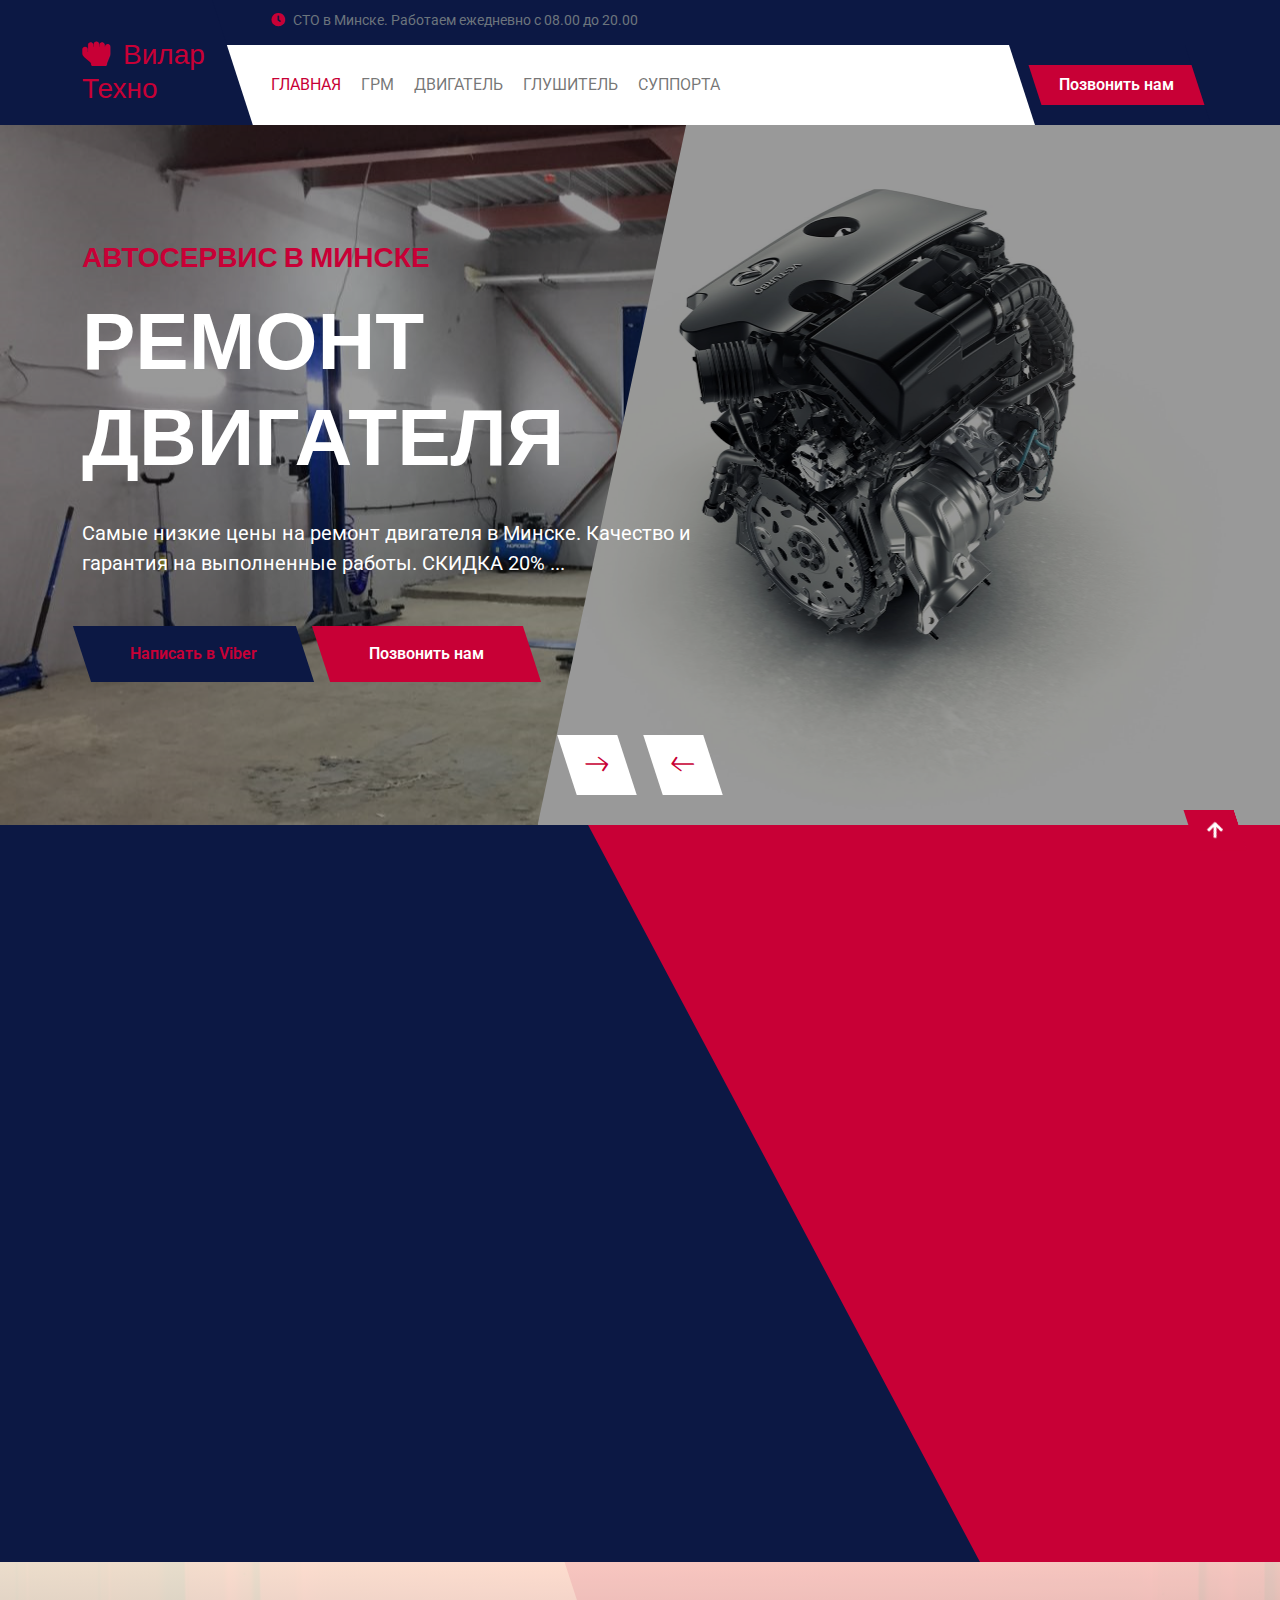
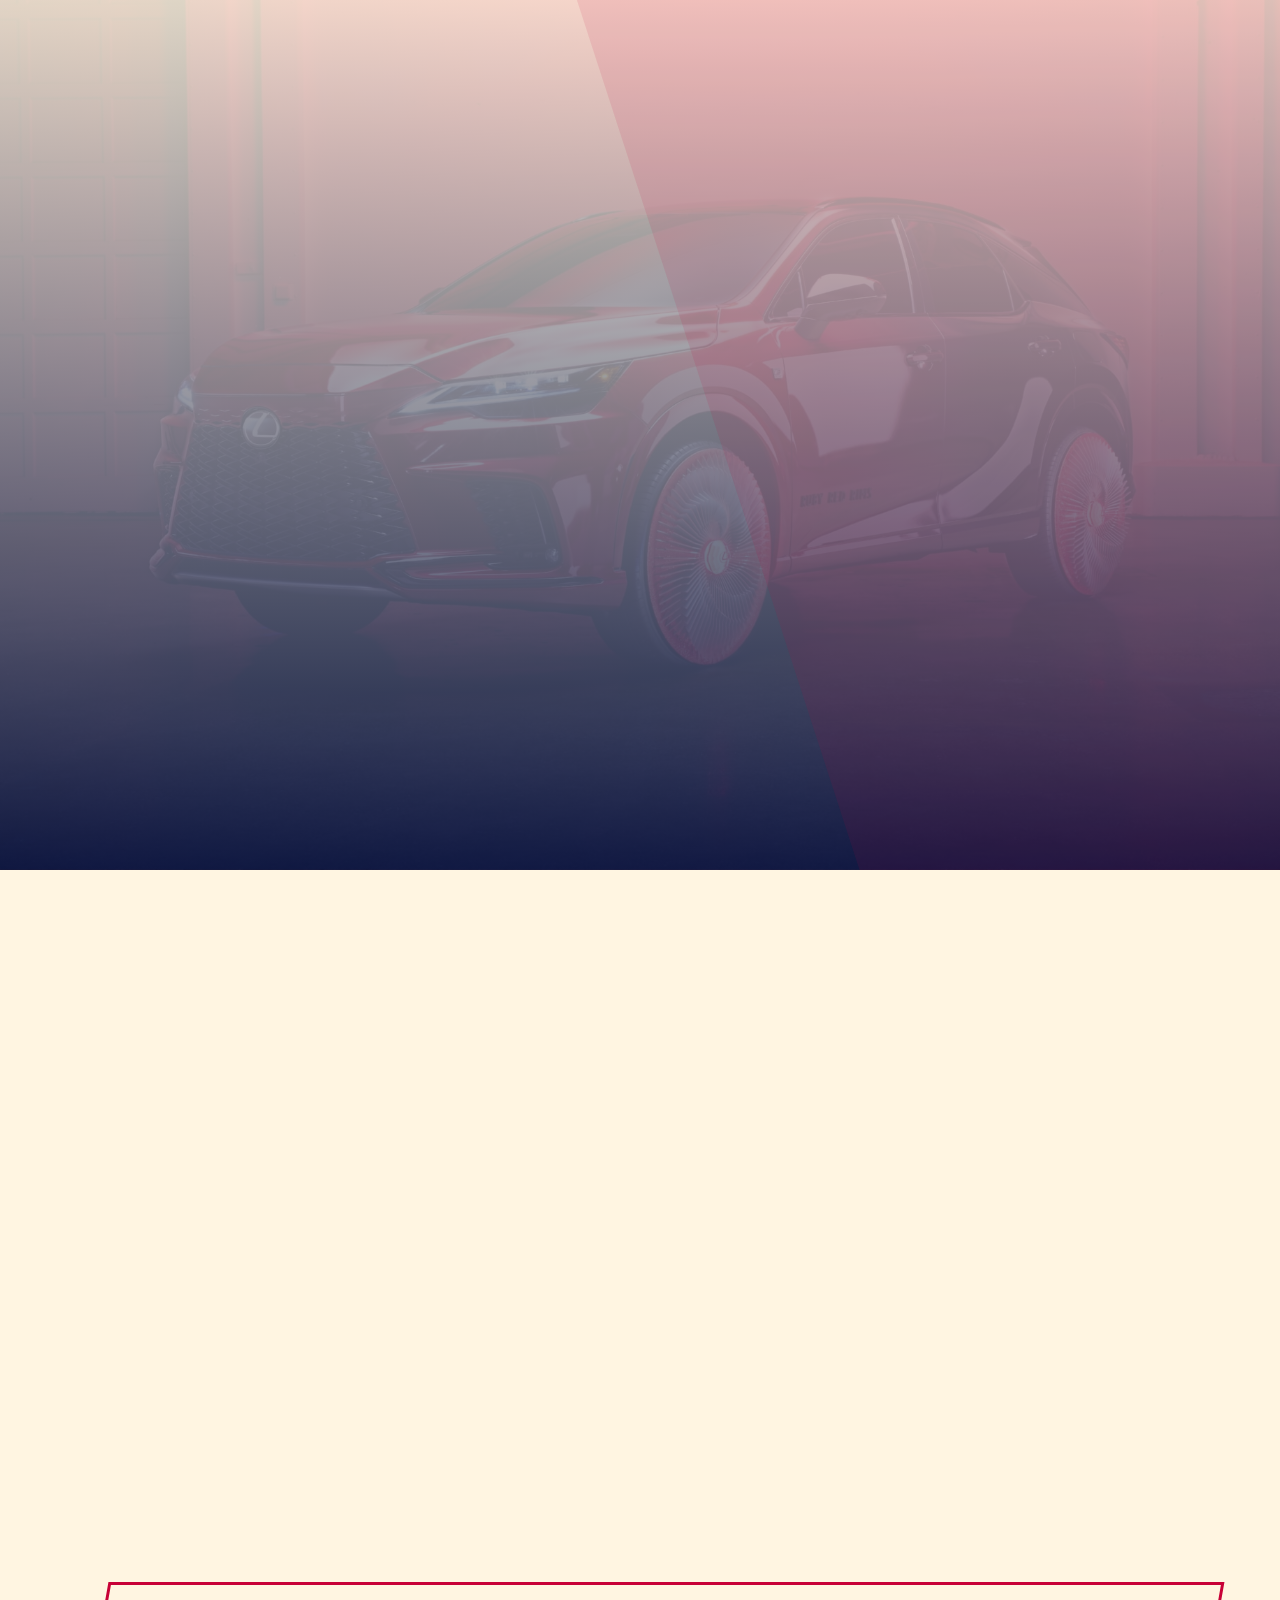
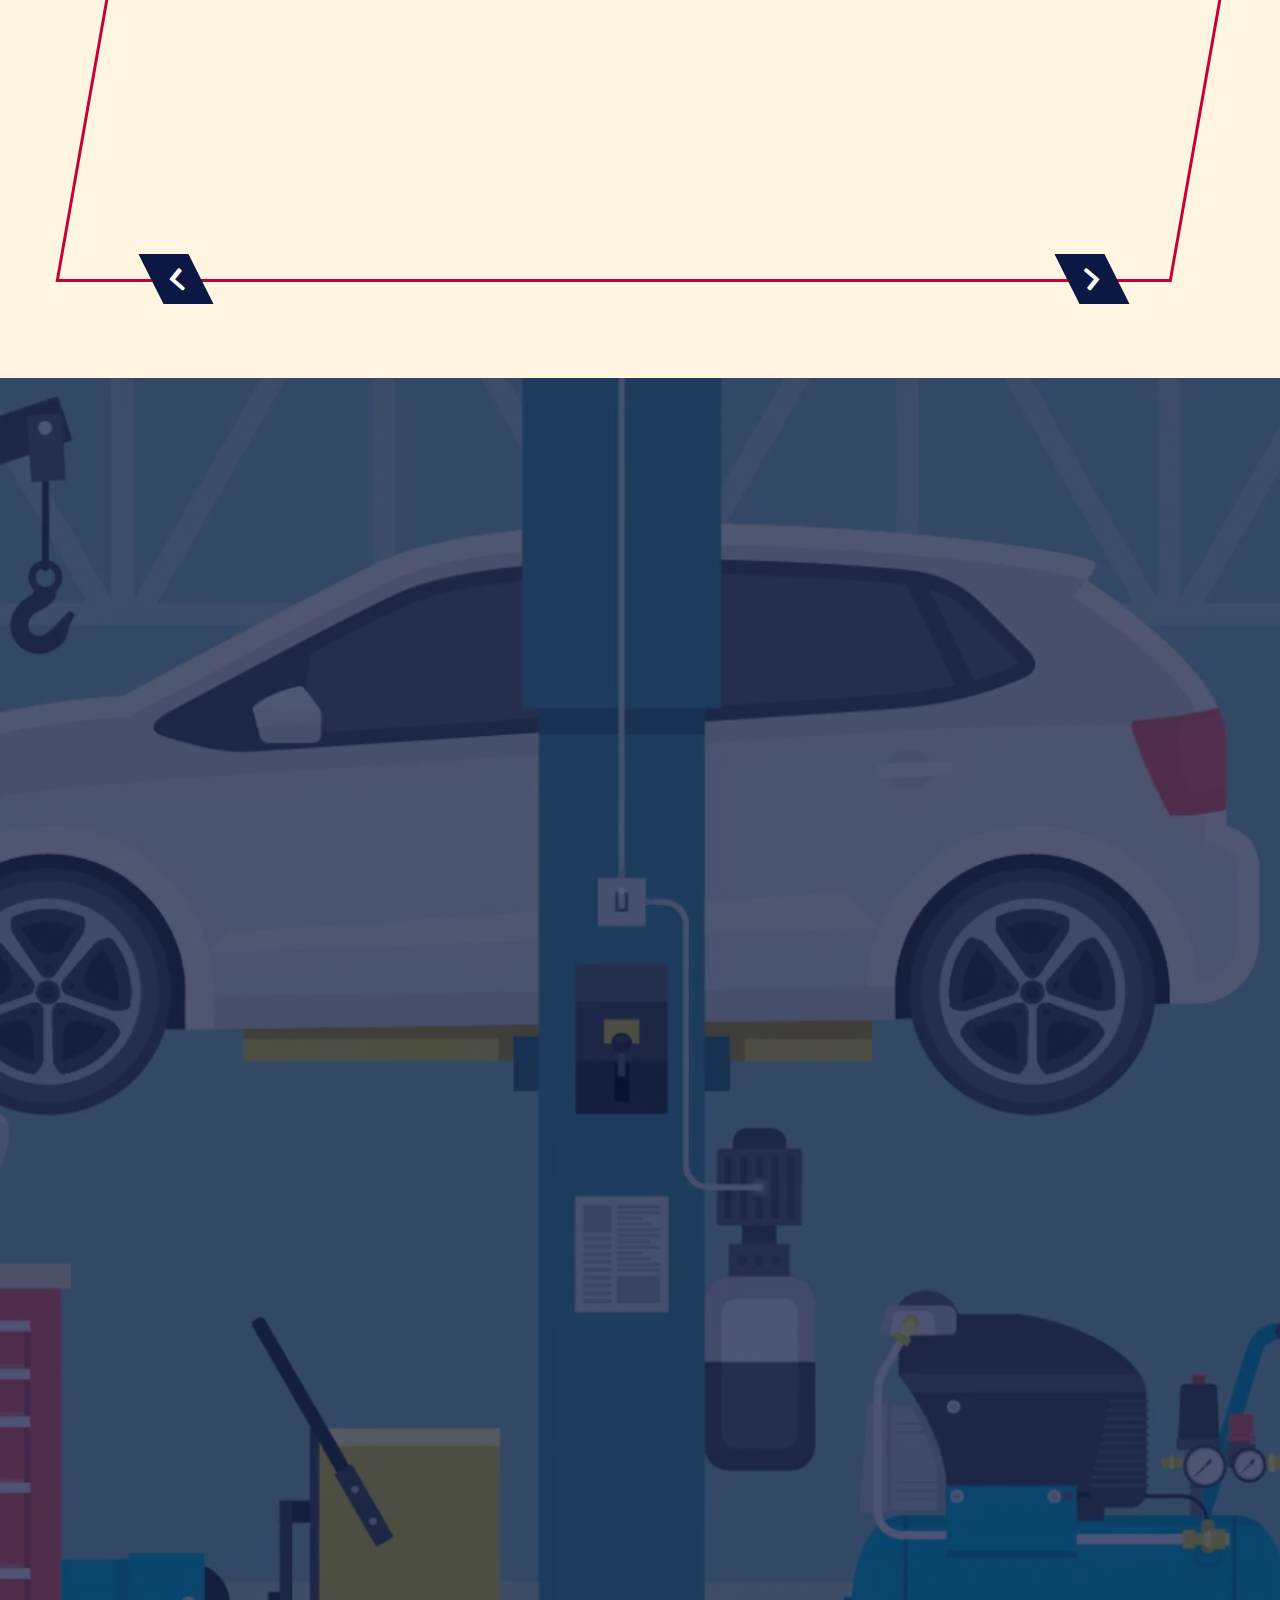
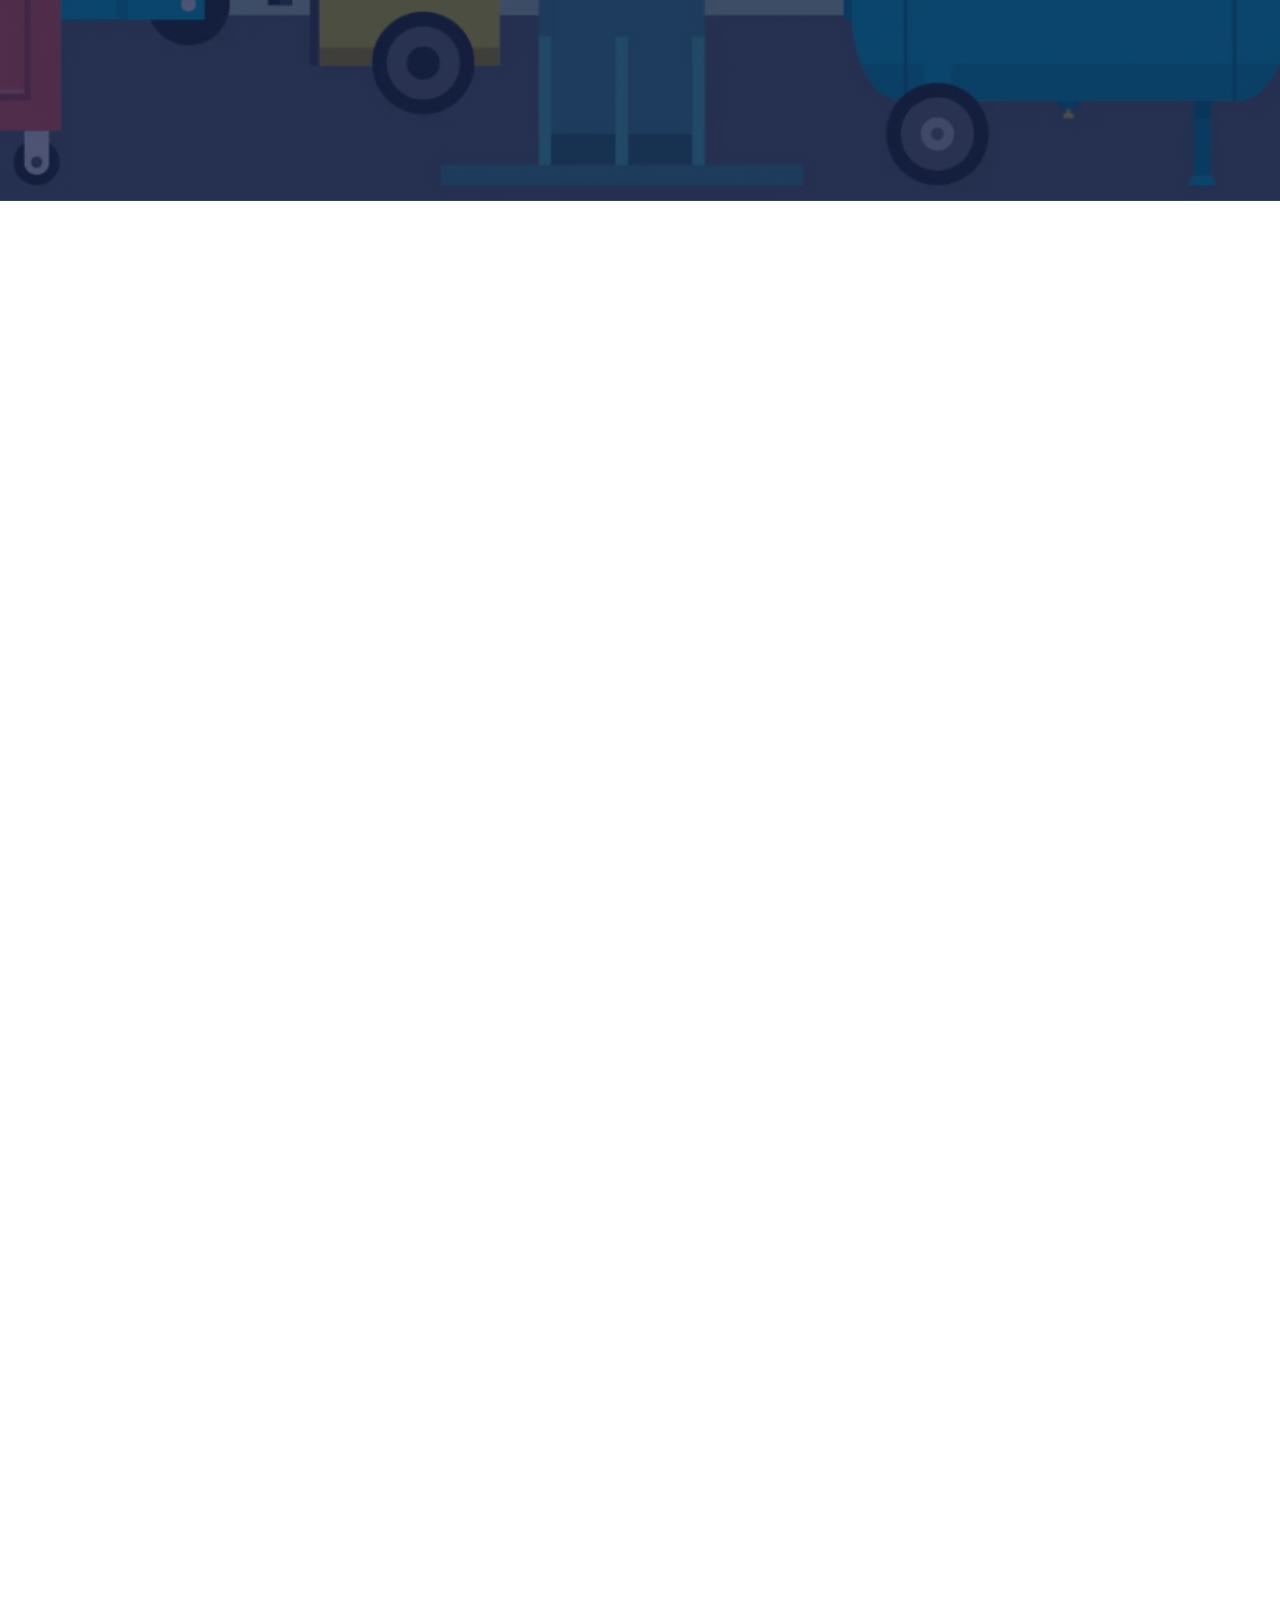
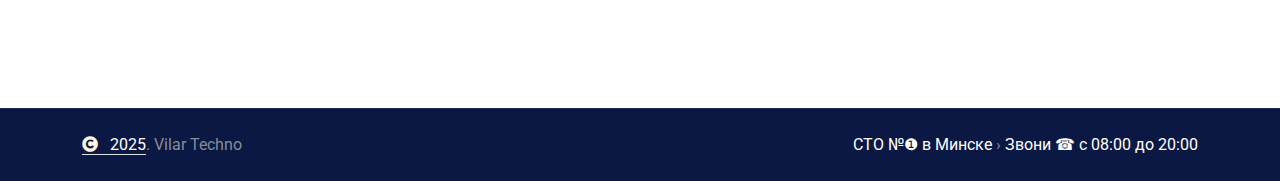
==== dvigatel.html @ bd1644f9 "Update dvigatel.html" ====
<!DOCTYPE html>
<html itemscope itemtype="https://schema.org/WebPage" xmlns="http://www.w3.org/1999/xhtml" xml:lang="ru" lang="ru">
<head>
        <meta charset="utf-8">
        <meta content="width=device-width, initial-scale=1.0" name="viewport">

        <title>РЕМОНТ ДВИГАТЕЛЯ 🔴 МИНСК 🔴 ЦЕНЫ НА ЗАМЕНУ ДИЗЕЛЬНЫХ И БЕНЗИНОВЫХ ДВИГАТЕЛЕЙ ОПЕЛЬ, ФОРД, РЕНО, ПЕЖО, СИТРОЕН, ФОЛЬКСВАГЕН, АУДИ, ТОЙОТА</title>

        <meta name="description" content="Капитальный ремонт двигателя в Минске 🔴 Цены на ремонт и замену дизельных и бензиновых двигателей 🔴 Звоните: +375 29 616-50-46. Гарантия. Марки авто: опель, форд, рено, пежо, ситроен, фольксваген, ауди, тойота, лада и другие." />
        <meta name="keywords" content="" />

         <link rel="canonical" href="https://vilarby.github.io/dvigatel.html" />
         <link rel="shortcut icon" href="/favicon.ico">
         <link rel="alternate" href="https://vilarby.github.io/dvigatel.html" hreflang="ru-by" />

        <!-- Google Web Fonts -->
        <link rel="preconnect" href="https://fonts.googleapis.com">
        <link rel="preconnect" href="https://fonts.gstatic.com" crossorigin="">
        <link href="https://fonts.googleapis.com/css2?family=Roboto:ital,wght@0,100;0,300;0,400;0,500;0,700;0,900;1,100;1,300;1,400;1,500;1,700;1,900&family=Teko:wght@300..700&display=swap" rel="stylesheet">

        <!-- Icon Font Stylesheet -->
        <link rel="stylesheet" href="css/45jo6dsBRBPU.css">
        <link href="css/rryzBgYyMhOM.css" rel="stylesheet">

        <!-- Libraries Stylesheet -->
        <link rel="stylesheet" href="css/6eoPZP9bNigS.css">
        <link href="css/NEYInuH8eap2.css" rel="stylesheet">


        <!-- Customized Bootstrap Stylesheet -->
        <link href="css/S4uwoy4mAhWU.css" rel="stylesheet">

        <!-- Template Stylesheet -->
        <link href="css/v2OoKoQlkrhb.css" rel="stylesheet">

<!-- Yandex.Metrika counter -->
<script type="text/javascript" >
   (function(m,e,t,r,i,k,a){m[i]=m[i]||function(){(m[i].a=m[i].a||[]).push(arguments)};
   m[i].l=1*new Date();
   for (var j = 0; j < document.scripts.length; j++) {if (document.scripts[j].src === r) { return; }}
   k=e.createElement(t),a=e.getElementsByTagName(t)[0],k.async=1,k.src=r,a.parentNode.insertBefore(k,a)})
   (window, document, "script", "https://mc.yandex.ru/metrika/tag.js", "ym");

   ym(101005890, "init", {
        clickmap:true,
        trackLinks:true,
        accurateTrackBounce:true,
        webvisor:true
   });
</script>
<noscript><div><img src="https://mc.yandex.ru/watch/101005890" style="position:absolute; left:-9999px;" alt="" /></div></noscript>
<!-- /Yandex.Metrika counter -->
    </head>

    <body>

        <!-- Spinner Start 
        <div id="spinner" class="show bg-white position-fixed translate-middle w-100 vh-100 top-50 start-50 d-flex align-items-center justify-content-center">
            <div class="spinner-border text-primary" style="width: 3rem; height: 3rem;" role="status">
                <span class="sr-only">Loading...</span>
            </div>
        </div>
         Spinner End -->

        <!-- Navbar & Hero Start -->
        <div class="container-fluid header-top">
            <div class="nav-shaps-2"></div>
            <div class="container d-flex align-items-center">
                <div class="d-flex align-items-center h-100">
                    <a class="navbar-brand" style="height: 125px;">
                        <h3 class="text-primary mb-0"><i class="fas fa-hand-rock me-2"></i> Вилар <br/> Техно</h3>
                        <!-- <img src="img/logo.png" alt="Logo"> -->
                    </a>
                </div>
                <div class="w-100 h-100">
                    <div class="topbar px-0 py-2 d-none d-lg-block" style="height: 45px;">
                        <div class="row gx-0 align-items-center">
                            <div class="col-lg-8 text-center text-lg-center mb-lg-0">
                                <div class="d-flex flex-wrap">

                                    <div class="pe-0">
                                        <a class="text-muted small"><i class="fa fa-clock text-primary me-2"></i>СТО  в Минске. Работаем ежедневно с 08.00 до 20.00</a>
                                    </div>
                                </div>
                            </div>
                            <div class="col-lg-4 text-center text-lg-end">
                                <div class="d-flex justify-content-end">
                                    <!-- <div class="d-flex align-items-center small">
                                        <a href="#" class="login-btn text-body me-3 pe-3"> <span>Viber</span></a>
                                        <a href="#" class="text-body me-3"> </a>
                                    </div>
                                    <div class="d-flex pe-3">
                                        <a class="btn p-0 text-primary me-3" href="#"><i class="fab fa-facebook-f"></i></a>
                                        <a class="btn p-0 text-primary me-3" href="#"><i class="fab fa-twitter"></i></a>
                                        <a class="btn p-0 text-primary me-3" href="#"><i class="fab fa-instagram"></i></a>
                                        <a class="btn p-0 text-primary me-0" href="#"><i class="fab fa-linkedin-in"></i></a>
                                    </div>-->
                                </div>
                            </div>
                        </div>
                    </div>
                    <div class="nav-bar px-0 py-lg-0" style="height: 80px;">
                        <nav class="navbar navbar-expand-lg navbar-light d-flex justify-content-lg-end">
                            <a class="navbar-brand-2">
                        <h3 class="text-primary mb-0"><i class="fas fa-hand-rock me-2"></i> Вилар <br/> Техно</h3>
                                <!-- <img src="img/logo.png" alt="Logo"> -->
                            </a> 
                            <button class="navbar-toggler" type="button" data-bs-toggle="collapse" data-bs-target="#navbarCollapse">
                                <span class="fa fa-bars"></span>
                            </button>
                            <div class="collapse navbar-collapse" id="navbarCollapse">
                                <div class="navbar-nav mx-0 mx-lg-auto">
                                    <a href="/" class="nav-item nav-link active">ГЛАВНАЯ</a>
                                    <a href="/grm.html" class="nav-item nav-link">ГРМ</a>
                                    <a href="/dvigatel.html" class="nav-item nav-link">ДВИГАТЕЛЬ</a>
                                    <a href="/glushitel.html" class="nav-item nav-link">ГЛУШИТЕЛЬ</a>
                                    <a href="/supporta.html" class="nav-item nav-link">СУППОРТА</a>

                                    <div class="nav-btn ps-3">
                                        <a href="tel:+375296165046" class="btn btn-primary py-2 px-4 ms-0 ms-lg-3"> <span>Позвонить нам</span></a>
                                    </div>
                                    <div class="nav-shaps-1"></div>
                                </div>
                            </div>
                        </nav>
                    </div>
                </div>
            </div>
        </div>
        <!-- Navbar & Hero End -->


        <!-- Carousel Start -->
        <div class="header-carousel owl-carousel overflow-hidden bg-dark">
            <div class="header-carousel-item hero-section">
                <div class="hero-bg-half-1"></div>
                <div class="carousel-caption">
                    <div class="container">
                        <div class="row g-4 align-items-center">
                            <div class="col-lg-7 animated fadeInLeft">
                                <div class="text-sm-center text-md-start">
                                    <h3 class="text-primary text-uppercase fw-bold mb-4">Автосервис в Минске</h3>
                                    <h1 class="display-1 text-white mb-4">РЕМОНТ ДВИГАТЕЛЯ</h1>
                                    <p class="mb-5 fs-5">Самые низкие цены на ремонт двигателя в Минске. Качество и гарантия на выполненные работы. СКИДКА 20% ... 
                                    </p>
                                    <div class="d-flex justify-content-center justify-content-md-start flex-shrink-0 mb-4">
                                        <a class="btn btn-dark py-3 px-4 px-md-5 me-2" href="viber://chat?number=+375296165046"> <span>Написать в Viber</span></a>
                                        <a class="btn btn-primary py-3 px-4 px-md-5 ms-2" href="tel:+375296165046"><span>Позвонить нам</span></a>
                                    </div>
                                </div>
                            </div>
                        </div>
                    </div>
                </div>
            </div>
            <div class="header-carousel-item hero-section">
                <div class="hero-bg-half-2"></div>
                <div class="carousel-caption">
                    <div class="container">
                        <div class="row g-4 align-items-center">
                            <div class="col-lg-7 animated fadeInLeft">
                                <div class="text-sm-center text-md-start">
                                    <h3 class="text-primary text-uppercase fw-bold mb-4">Автосервис в Минске</h3>
                                    <h1 class="display-2 text-white mb-4">РЕМОНТ ДИЗЕЛЬНЫХ И БЕНЗИНОВЫХ</h1>
                                    <p class="mb-5 fs-5">Обслуживаем марки автомобилей: опель, форд, рено, пежо, ситроен, фольксваген, ауди, тойота, лада и другие ... 
                                    </p>
                                    <div class="d-flex justify-content-center justify-content-md-start flex-shrink-0 mb-4">
                                        <a class="btn btn-dark py-3 px-4 px-md-5 me-2" href="viber://chat?number=+375296165046"> <span>Написать в Viber</span></a>
                                        <a class="btn btn-primary py-3 px-4 px-md-5 ms-2" href="tel:+375296165046"><span>Позвонить нам</span></a>
                                    </div>
                                </div>
                            </div>
                        </div>
                    </div>
                </div>
            </div>
        </div>
        <!-- Carousel End -->

        <!-- About Start -->
        <div class="container-fluid about pt-5">
            <div class="container pt-5">
                <div class="row g-5">
                    <div class="col-xl-6 wow fadeInLeft" data-wow-delay="0.2s">
                        <div class="about-content h-100">
                            <h3 class="text-primary">СТО в Минске</h3>
                            <h2 class="display-4 text-white mb-4">Ремонт и замена двигателя.</h2>
                            <p class="mb-4">Низкие цены на ремонт или замену дизельных и бензиновых двигателей. Качественно произведём работы в сжатые сроки.</p>
                            <div class="tab-class pb-4">
                                <ul class="nav d-flex mb-2">
                                    <li class="nav-item mb-3">
                                        <a class="d-flex py-2 active" data-bs-toggle="pill" href="#tab-1">
                                            <span style="width: 150px;">Бензиновые</span>
                                        </a>
                                    </li>
                                    <li class="nav-item mb-3">
                                        <a class="d-flex py-2 mx-3" data-bs-toggle="pill" href="#tab-2">
                                            <span style="width: 150px;">Дизельные</span>
                                        </a>
                                    </li>
                                    <li class="nav-item mb-3">
                                        <a class="d-flex py-2" data-bs-toggle="pill" href="#tab-3">
                                            <span style="width: 150px;">Марки авто</span>
                                        </a>
                                    </li>
                                </ul>
                                <div class="tab-content">
                                    <div id="tab-1" class="tab-pane fade show p-0 active">
                                        <div class="row">
                                            <div class="col-12">
                                                <div class="d-flex align-items-center border-top border-bottom py-4">
                                                    <p class="mb-0">Качественный ремонт / замена бензиновых двигателей. Гарантия. Клиентам даём персональные скидки.
                                                    </p>
                                                </div>
                                            </div>
                                        </div>
                                    </div>
                                    <div id="tab-2" class="tab-pane fade show p-0">
                                        <div class="row">
                                            <div class="col-12">
                                                <div class="d-flex align-items-center border-top border-bottom py-4">
                                                    <p class="mb-0">Качественный ремонт / замена дизельных двигателей. Гарантия. Клиентам даём персональные скидки.
                                                    </p>
                                                </div>
                                            </div>
                                        </div>
                                    </div>
                                    <div id="tab-3" class="tab-pane fade show p-0">
                                        <div class="row">
                                            <div class="col-12">
                                                <div class="d-flex align-items-center border-top border-bottom py-4">
                                                    <p class="mb-0">Марки авто, в которых производим замену: опель, форд, рено, пежо, ситроен, фольксваген, ауди, тойота, лада и другие.
                                                    </p>
                                                </div>
                                            </div>
                                        </div>
                                    </div>
                                </div>
                            </div>
                            <div class="row g-4 align-items-center">
                                <div class="col-sm-6">
                                    <a href="viber://chat?number=+375296165046" class="btn btn-primary py-3 px-5"> <span>Написать в Viber</span></a>
                                </div>
                                <div class="col-sm-6">
                                    <div class="d-flex flex-shrink-0 ps-4">
                                        <a href="#" class="btn btn-light btn-lg-square position-relative wow tada" data-wow-delay=".9s">
                                            <i class="fa fa-phone-alt fa-2x"></i>
                                            <div class="position-absolute" style="top: 5px; right: 5px;">
                                                <span><i class="fa fa-comment-dots text-dark"></i></span>
                                            </div>
                                        </a>
                                        <div class="d-flex flex-column ms-3">
                                            <span>Контактный телефон</span>
                                            <a href="tel:+375296165046"><span class="text-white">+375 29 616-50-46</span></a>
                                        </div>
                                    </div>
                                </div>
                            </div>
                        </div>
                    </div>
                    <div class="col-xl-6 wow fadeInUp" data-wow-delay="0.2s">
                        <div class="about-img h-100">
                            <div class="about-img-inner d-flex h-100">
                                <img src="images/Uo0MBPfukdzV.png" class="img-fluid w-100" style="object-fit: cover;" alt="">
                            </div>
                        </div>
                    </div>
                </div>
            </div>
        </div>
        <!-- About End -->

        <!-- Fitness Goal start -->
        <div class="container-fluid goal pt-5">
            <div class="container pt-5">
                <div class="row g-5">
                    <div class="col-lg-6 wow fadeInLeft" data-wow-delay="0.2s">
                        <div class="goal-content">
                            <h3 class="text-primary">СТО в Минске</h3>
                            <h2 class="display-4 mb-4">Наш автосервис</h2>
                            <div class="goal-item d-flex p-4">
                                <div class="d-flex me-4">
                                    <div class="bg-primary d-inline p-3" style="width: 80px; height: 80px;">
                                        <img src="images/N6tOGApb3bsw.png" class="img-fluid" alt="">
                                    </div>
                                </div>
                                <div>
                                    <h2>Только опытные мастера</h2>
                                    <p class="text-white mb-0">Опыт наших автомастеров - более 15 лет</p>
                                </div>
                            </div>

                            <div class="goal-item d-flex p-4 mb-4">
                                <div class="d-flex me-4">
                                    <div class="bg-primary d-inline p-3" style="width: 80px; height: 80px;">
                                        <img src="images/N6tOGApb3bsw.png" class="img-fluid" alt="">
                                    </div>
                                </div>
                                <div>
                                    <h2>Честная гарантия на работу</h2>
                                    <p class="text-white mb-0">В отличие от других автосервисов, мы даём гарантию на ремонт двигателя</p>
                                </div>
                            </div>

                            <div class="goal-item d-flex p-4 mb-4">
                                <div class="d-flex me-4">
                                    <div class="bg-primary d-inline p-3" style="width: 80px; height: 80px;">
                                        <img src="images/N6tOGApb3bsw.png" class="img-fluid" alt="">
                                    </div>
                                </div>
                                <div>
                                    <h2>Обслуживаем все авто</h2>
                                    <p class="text-white mb-0">Занимаемся обслуживанием всех марок автомобилей</p>
                                </div>
                            </div>

                            <div class="ms-1">
                                <a href="tel:+375296165046" class="btn btn-primary py-3 px-5 ms-2"> <span>Позвонить нам</span></a>
                            </div>
                        </div>
                    </div>
                    <div class="col-lg-6 wow fadeInRight" data-wow-delay="0.2s">
                        <div class="h-100">
                            <img src="images/QKlivVoUUSIt.jpg" class="img-fluid h-100" style="object-fit: cover;" alt="">
                        </div>
                    </div>
                </div>
            </div>
        </div>
        <!-- Fitness Goal End -->

        <!-- Features Start -->
        <div class="container-fluid feature bg-light py-5">
            <div class="container py-5">
                <div class="text-center mx-auto pb-5 wow fadeInUp" data-wow-delay="0.2s" style="max-width: 800px;">
                    <h3 class="text-primary"> Почему мы?</h3>
                    <h2 class="display-4 mb-4">Ремонт двигателя</h2>
                    <p class="mb-0">Если двигатель работает неэффективно, это может привести к увеличенному расходу топлива. Ремонт может помочь снизить этот расход.
                    </p>
                </div>
                <div class="feature-carousel owl-carousel">
                    <div class="feature-item wow fadeInUp" data-wow-delay="0.2s">
                        <div class="feature-img">
                            <img src="images/wwfhQTjRDGl3.jpg" class="img-fluid w-100" alt="">
                        </div>
                        <div class="feature-content p-4">
                            <h4 class="mb-3">Устранение неисправностей</h4>
                            <p class="mb-4">Со временем двигатель может начать работать некорректно из-за износа деталей, недостатка масла, перегрева или других факторов. Ремонт позволяет устранить эти неисправности и восстановить нормальную работу двигателя.
                            </p>
                            <a href="tel:+375296165046" class="btn btn-primary py-2 px-4"> <span>Позвонить нам</span></a>
                        </div>
                    </div>
                    <div class="feature-item wow fadeInUp" data-wow-delay="0.4s">
                        <div class="feature-img">
                            <img src="images/iG0pESSACGR5.jpg" class="img-fluid w-100" alt="">
                        </div>
                        <div class="feature-content p-4">
                            <h4 class="mb-3">Увеличение срока службы</h4>
                            <p class="mb-4">Регулярный ремонт и обслуживание помогают продлить срок службы двигателя, что в свою очередь увеличивает срок службы всего автомобиля.
                            </p>
                            <a href="tel:+375296165046" class="btn btn-primary py-2 px-4"> <span>Позвонить нам</span></a>
                        </div>
                    </div>
                    <div class="feature-item wow fadeInUp" data-wow-delay="0.6s">
                        <div class="feature-img">
                            <img src="images/wt22nv8XaNcI.jpg" class="img-fluid w-100" alt="">
                        </div>
                        <div class="feature-content p-4">
                            <h4 class="mb-3">Повышение производительности</h4>
                            <p class="mb-4">После ремонта двигатель может работать более эффективно, что может привести к повышению мощности и экономии топлива.
                            </p>
                            <a href="tel:+375296165046" class="btn btn-primary py-2 px-4"> <span>Позвонить нам</span></a>
                        </div>
                    </div>
                    <div class="feature-item">
                        <div class="feature-img">
                            <img src="images/5Ew6t2b90ILP.jpg" class="img-fluid w-100" alt="">
                        </div>
                        <div class="feature-content p-4">
                            <h4 class="mb-3">Снижение выбросов</h4>
                            <p class="mb-4">Неисправный двигатель может выделять больше вредных веществ. Ремонт может помочь снизить уровень выбросов и сделать автомобиль более экологичным.
                            </p>
                            <a href="tel:+375296165046" class="btn btn-primary py-2 px-4"> <span>Позвонить нам</span></a>
                        </div>
                    </div>
                </div>
                <div class="feature-shaps"></div>
            </div>
        </div>
        <!-- Features End -->


        <!-- Courses Start -->
        <div class="container-fluid courses overflow-hidden py-5">
            <div class="container py-5">
                <div class="text-center mx-auto pb-5 wow fadeInUp" data-wow-delay="0.2s" style="max-width: 800px;">
                    <h4 class="text-primary"> СТО в Минске</h4>
                    <h2 class="display-4 text-white mb-4">Услуги нашего СТО</h2>
                </div>
                <div class="row gy-4 gx-0 justify-content-center">
                    <div class="col-md-6 col-lg-4 wow fadeInUp" data-wow-delay="0.2s">
                        <div class="courses-item">
                            <div class="courses-item-inner p-4">
                                <div class="d-flex justify-content-between mb-4">
                                    <div class="courses-icon-img p-3">
                                        <img src="images/N6tOGApb3bsw.png" class="img-fluid" alt="">
                                    </div>
                                    <div class="data-info d-flex flex-column">
                                        <div class="courses-trainer d-flex align-items-center mb-1">
                                            <div class="me-2" style="width: 25px; height: 25px;">
                                                <img src="img/testimonial-3.jpg" class="img-fluid" alt="">
                                            </div>
                                            <p class="mb-0">Двигатель</p>
                                        </div>
                                        <div class="courses-date">
                                            <p class="mb-1"></p>
                                            <p class="mb-0"></p>
                                        </div>
                                    </div>
                                </div>
                                <a class="d-inline-block h4 mb-3"> Ремонт двигателя</a>
                                <p class="mb-4">Ремонт, замена, диагностика двигателя.
                                </p>
                                <a href="tel:+375296165046" class="btn btn-primary py-2 px-4"> <span>Узнать цену</span></a>
                            </div>
                        </div>
                    </div>
                    <div class="col-md-6 col-lg-4 wow fadeInUp" data-wow-delay="0.4s">
                        <div class="courses-item">
                            <div class="courses-item-inner p-4">
                                <div class="d-flex justify-content-between mb-4">
                                    <div class="courses-icon-img p-3">
                                        <img src="images/N6tOGApb3bsw.png" class="img-fluid" alt="">
                                    </div>
                                    <div class="data-info d-flex flex-column">
                                        <div class="courses-trainer d-flex align-items-center mb-1">
                                            <div class="me-2" style="width: 25px; height: 25px;">
                                                <img src="img/testimonial-3.jpg" class="img-fluid" alt="">
                                            </div>
                                            <p class="mb-0">Подвеска</p>
                                        </div>
                                        <div class="courses-date">
                                            <p class="mb-1"></p>
                                            <p class="mb-0"></p>
                                        </div>
                                    </div>
                                </div>
                                <a class="d-inline-block h4 mb-3"> Ремонт подвески</a>
                                <p class="mb-4">Ремонт, замена, диагностика подвески.
                                </p>
                                <a href="tel:+375296165046" class="btn btn-primary py-2 px-4"> <span>Узнать цену</span></a>
                            </div>
                        </div>
                    </div>
                    <div class="col-md-6 col-lg-4 wow fadeInUp" data-wow-delay="0.6s">
                        <div class="courses-item">
                            <div class="courses-item-inner p-4">
                                <div class="d-flex justify-content-between mb-4">
                                    <div class="courses-icon-img p-3">
                                        <img src="images/N6tOGApb3bsw.png" class="img-fluid" alt="">
                                    </div>
                                    <div class="data-info d-flex flex-column">
                                        <div class="courses-trainer d-flex align-items-center mb-1">
                                            <div class="me-2" style="width: 25px; height: 25px;">
                                                <img src="img/testimonial-3.jpg" class="img-fluid" alt="">
                                            </div>
                                            <p class="mb-0">Масло</p>
                                        </div>
                                        <div class="courses-date">
                                            <p class="mb-1"></p>
                                            <p class="mb-0"></p>
                                        </div>
                                    </div>
                                </div>
                                <a class="d-inline-block h4 mb-3"> Замена масла</a>
                                <p class="mb-4">Экспресс замена масла в Вашем автомобиле.
                                </p>
                                <a href="tel:+375296165046" class="btn btn-primary py-2 px-4"> <span>Узнать цену</span></a>
                            </div>
                        </div>
                    </div>
                    <div class="col-md-6 col-lg-4 wow fadeInUp" data-wow-delay="0.2s">
                        <div class="courses-item">
                            <div class="courses-item-inner p-4">
                                <div class="d-flex justify-content-between mb-4">
                                    <div class="courses-icon-img p-3">
                                        <img src="images/N6tOGApb3bsw.png" class="img-fluid" alt="">
                                    </div>
                                    <div class="data-info d-flex flex-column">
                                        <div class="courses-trainer d-flex align-items-center mb-1">
                                            <div class="me-2" style="width: 25px; height: 25px;">
                                                <img src="img/testimonial-3.jpg" class="img-fluid" alt="">
                                            </div>
                                            <p class="mb-0">Сцепление</p>
                                        </div>
                                        <div class="courses-date">
                                            <p class="mb-1"></p>
                                            <p class="mb-0"></p>
                                        </div>
                                    </div>
                                </div>
                                <a class="d-inline-block h4 mb-3"> Замена сцепления</a>
                                
                                <p class="mb-4">Качественная замена сцепления Вашего авто.
                                </p>
                                <a href="tel:+375296165046" class="btn btn-primary py-2 px-4"> <span>Узнать цену</span></a>
                            </div>
                        </div>
                    </div>
                    <div class="col-md-6 col-lg-4 wow fadeInUp" data-wow-delay="0.4s">
                        <div class="courses-item">
                            <div class="courses-item-inner p-4">
                                <div class="d-flex justify-content-between mb-4">
                                    <div class="courses-icon-img p-3">
                                        <img src="images/N6tOGApb3bsw.png" class="img-fluid" alt="">
                                    </div>
                                    <div class="data-info d-flex flex-column">
                                        <div class="courses-trainer d-flex align-items-center mb-1">
                                            <div class="me-2" style="width: 25px; height: 25px;">
                                                <img src="img/testimonial-3.jpg" class="img-fluid" alt="">
                                            </div>
                                            <p class="mb-0">Тормоза</p>
                                        </div>
                                        <div class="courses-date">
                                            <p class="mb-1"></p>
                                            <p class="mb-0"></p>
                                        </div>
                                    </div>
                                </div>
                                <a class="d-inline-block h4 mb-3"> Тормозная система</a>
                                <p class="mb-4">Ремонт, замена, диагностика тормозов.
                                </p>
                                <a href="tel:+375296165046" class="btn btn-primary py-2 px-4"> <span>Узнать цену</span></a>
                            </div>
                        </div>
                    </div>
                    <div class="col-md-6 col-lg-4 wow fadeInUp" data-wow-delay="0.4s">
                        <div class="courses-item">
                            <div class="courses-item-inner p-4">
                                <div class="d-flex justify-content-between mb-4">
                                    <div class="courses-icon-img p-3">
                                        <img src="images/N6tOGApb3bsw.png" class="img-fluid" alt="">
                                    </div>
                                    <div class="data-info d-flex flex-column">
                                        <div class="courses-trainer d-flex align-items-center mb-1">
                                            <div class="me-2" style="width: 25px; height: 25px;">
                                                <img src="img/testimonial-3.jpg" class="img-fluid" alt="">
                                            </div>
                                            <p class="mb-0">ГРМ</p>
                                        </div>
                                        <div class="courses-date">
                                            <p class="mb-1"></p>
                                            <p class="mb-0"></p>
                                        </div>
                                    </div>
                                </div>
                                <a class="d-inline-block h4 mb-3"> Замена ГРМ</a>
                                <p class="mb-4">Качественная замена ремня и цепи ГРМ.
                                </p>
                                <a href="tel:+375296165046" class="btn btn-primary py-2 px-4"> <span>Узнать цену</span></a>
                            </div>
                        </div>
                    </div>
                    <div class="col-md-6 col-lg-4 wow fadeInUp" data-wow-delay="0.4s">
                        <div class="courses-item">
                            <div class="courses-item-inner p-4">
                                <div class="d-flex justify-content-between mb-4">
                                    <div class="courses-icon-img p-3">
                                        <img src="images/N6tOGApb3bsw.png" class="img-fluid" alt="">
                                    </div>
                                    <div class="data-info d-flex flex-column">
                                        <div class="courses-trainer d-flex align-items-center mb-1">
                                            <div class="me-2" style="width: 25px; height: 25px;">
                                                <img src="img/testimonial-3.jpg" class="img-fluid" alt="">
                                            </div>
                                            <p class="mb-0">Подшипник</p>
                                        </div>
                                        <div class="courses-date">
                                            <p class="mb-1"></p>
                                            <p class="mb-0"></p>
                                        </div>
                                    </div>
                                </div>
                                <a class="d-inline-block h4 mb-3"> Замена подшипников</a>
                                <p class="mb-4">Качественная и экспресс замена опорных подшипников.
                                </p>
                                <a href="tel:+375296165046" class="btn btn-primary py-2 px-4"> <span>Узнать цену</span></a>
                            </div>
                        </div>
                    </div>
                    <div class="col-md-6 col-lg-4 wow fadeInUp" data-wow-delay="0.4s">
                        <div class="courses-item">
                            <div class="courses-item-inner p-4">
                                <div class="d-flex justify-content-between mb-4">
                                    <div class="courses-icon-img p-3">
                                        <img src="images/N6tOGApb3bsw.png" class="img-fluid" alt="">
                                    </div>
                                    <div class="data-info d-flex flex-column">
                                        <div class="courses-trainer d-flex align-items-center mb-1">
                                            <div class="me-2" style="width: 25px; height: 25px;">
                                                <img src="img/testimonial-3.jpg" class="img-fluid" alt="">
                                            </div>
                                            <p class="mb-0">Глушитель</p>
                                        </div>
                                        <div class="courses-date">
                                            <p class="mb-1"></p>
                                            <p class="mb-0"></p>
                                        </div>
                                    </div>
                                </div>
                                <a class="d-inline-block h4 mb-3"> Ремонт глушителя</a>
                                <p class="mb-4">Ремонт, замена, диагностика глушителя в автомобиле.
                                </p>
                                <a href="tel:+375296165046" class="btn btn-primary py-2 px-4"> <span>Узнать цену</span></a>
                            </div>
                        </div>
                    </div>
                    <div class="col-md-6 col-lg-4 wow fadeInUp" data-wow-delay="0.6s">
                        <div class="courses-item">
                            <div class="courses-item-inner p-4">
                                <div class="d-flex justify-content-between mb-4">
                                    <div class="courses-icon-img p-3">
                                        <img src="images/N6tOGApb3bsw.png" class="img-fluid" alt="">
                                    </div>
                                    <div class="data-info d-flex flex-column">
                                        <div class="courses-trainer d-flex align-items-center mb-1">
                                            <div class="me-2" style="width: 25px; height: 25px;">
                                                <img src="img/testimonial-3.jpg" class="img-fluid" alt="">
                                            </div>
                                            <p class="mb-0">Турбина</p>
                                        </div>
                                        <div class="courses-date">
                                            <p class="mb-1"></p>
                                            <p class="mb-0"></p>
                                        </div>
                                    </div>
                                </div>
                                <a class="d-inline-block h4 mb-3"> Ремонт турбин</a>
                                <p class="mb-4">Ремонт, замена, диагностика турбин в автомобиле.
                                </p>
                                <a href="tel:+375296165046" class="btn btn-primary py-2 px-4"> <span>Узнать цену</span></a>
                            </div>
                        </div>
                    </div>
                    <div class="col-12 text-center wow fadeInUp" data-wow-delay="0.2s">
                        <a href="viber://chat?number=+375296165046" class="btn btn-primary py-3 px-5"> <span>Написать в Viber</span></a>
                    </div>
                </div>
            </div>
        </div>
        <!-- Courses End -->

        <!-- Blog Start -->
        <div class="container-fluid blog py-5">
            <div class="container py-5">
                <div class="text-center mx-auto pb-5 wow fadeInUp" data-wow-delay="0.2s" style="max-width: 800px;">
                    <h4 class="text-primary">  Наш автосервис в Минске</h4>
                    <h3 class="display-4 mb-4">Как нас найти?</h3>
                    <p class="mb-0">Наш автосервис находится по адресу: г. Минск, Фрунзенский район, ул. Масюковщина, 34В-113. Режим работы - ежедневно с 08.00 до 20.00. К оплате принимаются наличные или физические карты РБ.
                    </p>
                </div>

 <iframe src="https://www.google.com/maps/embed?pb=!1m18!1m12!1m3!1d7729.133918506226!2d27.44246578581657!3d53.93315503891919!2m3!1f0!2f0!3f0!3m2!1i1024!2i768!4f13.1!3m3!1m2!1s0x46dbc4dd3240e955%3A0xb66442910a7f53aa!2z0KHQotCeIE7inbYg0LIg0JzQuNC90YHQutC1IC0g0J7QntCeICLQktC40LvQsNGAINCi0LXRhdC90L4i!5e0!3m2!1sru!2sby!4v1580860295602!5m2!1sru!2sby" width="100%" height="500" frameborder="0" style="border:0;" allowfullscreen=""></iframe></small>           

 </div>
        </div>
        <!-- Blog End -->

   

        <!-- Footer Start -->
        <div class="container-fluid footer py-5 wow fadeIn" data-wow-delay="0.2s">
            <div class="container py-5">
                <div class="row g-5 mb-5 align-items-center">
                    <div class="col-lg-7">
                        <div class="position-relative d-flex" style="transform: skew(18deg);">
                            <!--<input class="form-control border-0 w-100 py-3 pe-5" type="text" placeholder="Email address to Subscribe">
                            <button type="button" class="btn-primary py-2 px-4 ms-3"> <span>Subscribe</span></button> -->
                        </div>
                    </div>
                    <div class="col-lg-5">
                        <div class="d-flex align-items-center justify-content-center justify-content-lg-end">
                            <a class="btn btn-primary btn-md-square me-3" href="viber://chat?number=+375296165046"><i class="fab fa-telegram"></i></a>
                            <a class="btn btn-primary btn-md-square me-3" href="tel:+375296165046"><i class="fab fa-viber"></i></a>
                            <!--<a class="btn btn-primary btn-md-square me-3" href=""><i class="fab fa-facebook-f"></i></a>
                            <a class="btn btn-primary btn-md-square me-0" href=""><i class="fab fa-linkedin-in"></i></a> -->
                        </div>
                    </div>
                </div>
                <div class="row g-5">
                    <div class="col-md-6 col-lg-6 col-xl-3">
                        <div class="footer-item">
                            <h4 class="text-white mb-4"><i class="fas fa-hand-rock text-primary me-2"></i> Вилар Техно</h4>
                            <p class="mb-0">Наш автосервис предлагает огромный перечень услуг по ремонту авто в Минске</p>
                        </div>
                    </div>
                    <div class="col-md-6 col-lg-6 col-xl-3">
                        <div class="footer-item">
                            <h4 class="text-white mb-4"> Услуги</h4>
                            <a href="/" rel="nofollow"> Главная</a>
                            <a href="/grm.html" rel="nofollow"> ГРМ</a>
                            <a href="/dvigatel.html" rel="nofollow"> Двигатель</a>
                            <a href="/glushitel.html" rel="nofollow"> Глушитель</a>
                            <a href="/supporta.html" rel="nofollow"> Суппорта</a>
                        </div>
                    </div>
                    <div class="col-md-6 col-lg-6 col-xl-3">
                        <div class="footer-item">
                            <h4 class="text-white mb-4"> Контакты</h4>
                            <div class="row g-2">
                                <div class="col-12">
                                    <div class="d-flex">
                                        <i class="fas fa-map-marker-alt text-primary me-2"></i>
                                        <div>
                                            <h5 class="text-white mb-2">Город</h5>
                                            <p class="mb-0">220140, г. Минск, Фрунзенский район</p>
                                        </div>
                                    </div>
                                </div>
                                <div class="col-12">
                                    <div class="d-flex">
                                        <i class="fas fa-map-marker-alt text-primary me-2"></i>
                                        <div>
                                            <h5 class="text-white mb-2">Улица</h5>
                                            <p class="mb-0">ул. Масюковщина, 34В-113</p>
                                        </div>
                                    </div>
                                </div>
                                <div class="col-12">
                                    <div class="d-flex">
                                        <i class="fa fa-phone-alt text-primary me-2"></i>
                                        <div>
                                            <h5 class="text-white mb-2">Телефон</h5>
                                            <p class="mb-0">+375 29 616-50-46</p>
                                        </div>
                                    </div>
                                </div>
                            </div>
                        </div>
                    </div>
                    <div class="col-md-6 col-lg-6 col-xl-3">
                        <div class="footer-item">
                            <h4 class="text-white mb-4">Реквизиты</h4>
                            <div class="row g-2">
                            
                    <p>Банковские реквизиты<br/> УНП 191689632<br/> р\с 301200006182<br/> ОАО "Белгазпромбанк"<p>

                            </div>
                        </div>
                    </div>
                </div>
            </div>
        </div>
        <!-- Footer End -->

        
        <!-- Copyright Start -->
        <div class="container-fluid copyright py-4">
            <div class="container">
                <div class="row g-4 align-items-center">

                    <div class="col-md-6 text-center text-md-start mb-md-0">
                        <span class="text-body"><a class="border-bottom text-white"><i class="fas fa-copyright text-light me-2"></i> 2025</a>.  Vilar Techno</span>
                    </div>

                    <div class="col-md-6 text-center text-md-end text-body">
<div vocab="https://schema.org/" typeof="BreadcrumbList">
  <span property="itemListElement" typeof="ListItem">
    <a property="item" typeof="WebPage" href="https://vilarby.github.io/dvigatel.html#">
     <span property="name" style="color:white;">СТО №❶ в Минске</span></a>
     <meta property="position" content="1">
  </span> › 
  <span property="itemListElement" typeof="ListItem">
    <a property="item" typeof="WebPage" href="https://vilarby.github.io/dvigatel.html#">
    <span property="name" style="color:white;">Звони ☎ с 08:00 до 20:00</span></a>
    <meta property="position" content="2">
  </span>
</div>
                    </div>


                </div>
            </div>
        </div>
        <!-- Copyright End -->


        <!-- Back to Top -->
        <div class="back-to-top">
            <a href="#" class="btn"><i class="fa fa-arrow-up"></i></a>  
        </div> 

        
        <!-- JavaScript Libraries -->
        <script src="js/XSxcfYc48PS4.js"></script>
        <script src="js/9Mdk4JPQM3sz.js"></script>
        <script src="js/7ITc3waG8B1Y.js"></script>
        <script src="js/UoHa1NCECxx9.js"></script>
        <script src="js/cMWdTxclRQf0.js"></script>
        <script src="js/HA3aSiT5Xe58.js"></script>
        

        <!-- Template Javascript -->
        <script src="js/KVBqgl3Jk2uQ.js"></script>
    

</body></html>
---- css/rryzBgYyMhOM.css ----
@font-face {
  font-family: "bootstrap-icons";
  src: url("../fonts/KH9Xc6jDAmDt.woff2") format("woff2"),
url("../fonts/vBZZU9p7DcF8.woff") format("woff");
}

[class^="bi-"]::before,
[class*=" bi-"]::before {
  display: inline-block;
  font-family: bootstrap-icons !important;
  font-style: normal;
  font-weight: normal !important;
  font-variant: normal;
  text-transform: none;
  line-height: 1;
  vertical-align: -.125em;
  -webkit-font-smoothing: antialiased;
  -moz-osx-font-smoothing: grayscale;
}

.bi-alarm-fill::before { content: "\f101"; }
.bi-alarm::before { content: "\f102"; }
.bi-align-bottom::before { content: "\f103"; }
.bi-align-center::before { content: "\f104"; }
.bi-align-end::before { content: "\f105"; }
.bi-align-middle::before { content: "\f106"; }
.bi-align-start::before { content: "\f107"; }
.bi-align-top::before { content: "\f108"; }
.bi-alt::before { content: "\f109"; }
.bi-app-indicator::before { content: "\f10a"; }
.bi-app::before { content: "\f10b"; }
.bi-archive-fill::before { content: "\f10c"; }
.bi-archive::before { content: "\f10d"; }
.bi-arrow-90deg-down::before { content: "\f10e"; }
.bi-arrow-90deg-left::before { content: "\f10f"; }
.bi-arrow-90deg-right::before { content: "\f110"; }
.bi-arrow-90deg-up::before { content: "\f111"; }
.bi-arrow-bar-down::before { content: "\f112"; }
.bi-arrow-bar-left::before { content: "\f113"; }
.bi-arrow-bar-right::before { content: "\f114"; }
.bi-arrow-bar-up::before { content: "\f115"; }
.bi-arrow-clockwise::before { content: "\f116"; }
.bi-arrow-counterclockwise::before { content: "\f117"; }
.bi-arrow-down-circle-fill::before { content: "\f118"; }
.bi-arrow-down-circle::before { content: "\f119"; }
.bi-arrow-down-left-circle-fill::before { content: "\f11a"; }
.bi-arrow-down-left-circle::before { content: "\f11b"; }
.bi-arrow-down-left-square-fill::before { content: "\f11c"; }
.bi-arrow-down-left-square::before { content: "\f11d"; }
.bi-arrow-down-left::before { content: "\f11e"; }
.bi-arrow-down-right-circle-fill::before { content: "\f11f"; }
.bi-arrow-down-right-circle::before { content: "\f120"; }
.bi-arrow-down-right-square-fill::before { content: "\f121"; }
.bi-arrow-down-right-square::before { content: "\f122"; }
.bi-arrow-down-right::before { content: "\f123"; }
.bi-arrow-down-short::before { content: "\f124"; }
.bi-arrow-down-square-fill::before { content: "\f125"; }
.bi-arrow-down-square::before { content: "\f126"; }
.bi-arrow-down-up::before { content: "\f127"; }
.bi-arrow-down::before { content: "\f128"; }
.bi-arrow-left-circle-fill::before { content: "\f129"; }
.bi-arrow-left-circle::before { content: "\f12a"; }
.bi-arrow-left-right::before { content: "\f12b"; }
.bi-arrow-left-short::before { content: "\f12c"; }
.bi-arrow-left-square-fill::before { content: "\f12d"; }
.bi-arrow-left-square::before { content: "\f12e"; }
.bi-arrow-left::before { content: "\f12f"; }
.bi-arrow-repeat::before { content: "\f130"; }
.bi-arrow-return-left::before { content: "\f131"; }
.bi-arrow-return-right::before { content: "\f132"; }
.bi-arrow-right-circle-fill::before { content: "\f133"; }
.bi-arrow-right-circle::before { content: "\f134"; }
.bi-arrow-right-short::before { content: "\f135"; }
.bi-arrow-right-square-fill::before { content: "\f136"; }
.bi-arrow-right-square::before { content: "\f137"; }
.bi-arrow-right::before { content: "\f138"; }
.bi-arrow-up-circle-fill::before { content: "\f139"; }
.bi-arrow-up-circle::before { content: "\f13a"; }
.bi-arrow-up-left-circle-fill::before { content: "\f13b"; }
.bi-arrow-up-left-circle::before { content: "\f13c"; }
.bi-arrow-up-left-square-fill::before { content: "\f13d"; }
.bi-arrow-up-left-square::before { content: "\f13e"; }
.bi-arrow-up-left::before { content: "\f13f"; }
.bi-arrow-up-right-circle-fill::before { content: "\f140"; }
.bi-arrow-up-right-circle::before { content: "\f141"; }
.bi-arrow-up-right-square-fill::before { content: "\f142"; }
.bi-arrow-up-right-square::before { content: "\f143"; }
.bi-arrow-up-right::before { content: "\f144"; }
.bi-arrow-up-short::before { content: "\f145"; }
.bi-arrow-up-square-fill::before { content: "\f146"; }
.bi-arrow-up-square::before { content: "\f147"; }
.bi-arrow-up::before { content: "\f148"; }
.bi-arrows-angle-contract::before { content: "\f149"; }
.bi-arrows-angle-expand::before { content: "\f14a"; }
.bi-arrows-collapse::before { content: "\f14b"; }
.bi-arrows-expand::before { content: "\f14c"; }
.bi-arrows-fullscreen::before { content: "\f14d"; }
.bi-arrows-move::before { content: "\f14e"; }
.bi-aspect-ratio-fill::before { content: "\f14f"; }
.bi-aspect-ratio::before { content: "\f150"; }
.bi-asterisk::before { content: "\f151"; }
.bi-at::before { content: "\f152"; }
.bi-award-fill::before { content: "\f153"; }
.bi-award::before { content: "\f154"; }
.bi-back::before { content: "\f155"; }
.bi-backspace-fill::before { content: "\f156"; }
.bi-backspace-reverse-fill::before { content: "\f157"; }
.bi-backspace-reverse::before { content: "\f158"; }
.bi-backspace::before { content: "\f159"; }
.bi-badge-3d-fill::before { content: "\f15a"; }
.bi-badge-3d::before { content: "\f15b"; }
.bi-badge-4k-fill::before { content: "\f15c"; }
.bi-badge-4k::before { content: "\f15d"; }
.bi-badge-8k-fill::before { content: "\f15e"; }
.bi-badge-8k::before { content: "\f15f"; }
.bi-badge-ad-fill::before { content: "\f160"; }
.bi-badge-ad::before { content: "\f161"; }
.bi-badge-ar-fill::before { content: "\f162"; }
.bi-badge-ar::before { content: "\f163"; }
.bi-badge-cc-fill::before { content: "\f164"; }
.bi-badge-cc::before { content: "\f165"; }
.bi-badge-hd-fill::before { content: "\f166"; }
.bi-badge-hd::before { content: "\f167"; }
.bi-badge-tm-fill::before { content: "\f168"; }
.bi-badge-tm::before { content: "\f169"; }
.bi-badge-vo-fill::before { content: "\f16a"; }
.bi-badge-vo::before { content: "\f16b"; }
.bi-badge-vr-fill::before { content: "\f16c"; }
.bi-badge-vr::before { content: "\f16d"; }
.bi-badge-wc-fill::before { content: "\f16e"; }
.bi-badge-wc::before { content: "\f16f"; }
.bi-bag-check-fill::before { content: "\f170"; }
.bi-bag-check::before { content: "\f171"; }
.bi-bag-dash-fill::before { content: "\f172"; }
.bi-bag-dash::before { content: "\f173"; }
.bi-bag-fill::before { content: "\f174"; }
.bi-bag-plus-fill::before { content: "\f175"; }
.bi-bag-plus::before { content: "\f176"; }
.bi-bag-x-fill::before { content: "\f177"; }
.bi-bag-x::before { content: "\f178"; }
.bi-bag::before { content: "\f179"; }
.bi-bar-chart-fill::before { content: "\f17a"; }
.bi-bar-chart-line-fill::before { content: "\f17b"; }
.bi-bar-chart-line::before { content: "\f17c"; }
.bi-bar-chart-steps::before { content: "\f17d"; }
.bi-bar-chart::before { content: "\f17e"; }
.bi-basket-fill::before { content: "\f17f"; }
.bi-basket::before { content: "\f180"; }
.bi-basket2-fill::before { content: "\f181"; }
.bi-basket2::before { content: "\f182"; }
.bi-basket3-fill::before { content: "\f183"; }
.bi-basket3::before { content: "\f184"; }
.bi-battery-charging::before { content: "\f185"; }
.bi-battery-full::before { content: "\f186"; }
.bi-battery-half::before { content: "\f187"; }
.bi-battery::before { content: "\f188"; }
.bi-bell-fill::before { content: "\f189"; }
.bi-bell::before { content: "\f18a"; }
.bi-bezier::before { content: "\f18b"; }
.bi-bezier2::before { content: "\f18c"; }
.bi-bicycle::before { content: "\f18d"; }
.bi-binoculars-fill::before { content: "\f18e"; }
.bi-binoculars::before { content: "\f18f"; }
.bi-blockquote-left::before { content: "\f190"; }
.bi-blockquote-right::before { content: "\f191"; }
.bi-book-fill::before { content: "\f192"; }
.bi-book-half::before { content: "\f193"; }
.bi-book::before { content: "\f194"; }
.bi-bookmark-check-fill::before { content: "\f195"; }
.bi-bookmark-check::before { content: "\f196"; }
.bi-bookmark-dash-fill::before { content: "\f197"; }
.bi-bookmark-dash::before { content: "\f198"; }
.bi-bookmark-fill::before { content: "\f199"; }
.bi-bookmark-heart-fill::before { content: "\f19a"; }
.bi-bookmark-heart::before { content: "\f19b"; }
.bi-bookmark-plus-fill::before { content: "\f19c"; }
.bi-bookmark-plus::before { content: "\f19d"; }
.bi-bookmark-star-fill::before { content: "\f19e"; }
.bi-bookmark-star::before { content: "\f19f"; }
.bi-bookmark-x-fill::before { content: "\f1a0"; }
.bi-bookmark-x::before { content: "\f1a1"; }
.bi-bookmark::before { content: "\f1a2"; }
.bi-bookmarks-fill::before { content: "\f1a3"; }
.bi-bookmarks::before { content: "\f1a4"; }
.bi-bookshelf::before { content: "\f1a5"; }
.bi-bootstrap-fill::before { content: "\f1a6"; }
.bi-bootstrap-reboot::before { content: "\f1a7"; }
.bi-bootstrap::before { content: "\f1a8"; }
.bi-border-all::before { content: "\f1a9"; }
.bi-border-bottom::before { content: "\f1aa"; }
.bi-border-center::before { content: "\f1ab"; }
.bi-border-inner::before { content: "\f1ac"; }
.bi-border-left::before { content: "\f1ad"; }
.bi-border-middle::before { content: "\f1ae"; }
.bi-border-outer::before { content: "\f1af"; }
.bi-border-right::before { content: "\f1b0"; }
.bi-border-style::before { content: "\f1b1"; }
.bi-border-top::before { content: "\f1b2"; }
.bi-border-width::before { content: "\f1b3"; }
.bi-border::before { content: "\f1b4"; }
.bi-bounding-box-circles::before { content: "\f1b5"; }
.bi-bounding-box::before { content: "\f1b6"; }
.bi-box-arrow-down-left::before { content: "\f1b7"; }
.bi-box-arrow-down-right::before { content: "\f1b8"; }
.bi-box-arrow-down::before { content: "\f1b9"; }
.bi-box-arrow-in-down-left::before { content: "\f1ba"; }
.bi-box-arrow-in-down-right::before { content: "\f1bb"; }
.bi-box-arrow-in-down::before { content: "\f1bc"; }
.bi-box-arrow-in-left::before { content: "\f1bd"; }
.bi-box-arrow-in-right::before { content: "\f1be"; }
.bi-box-arrow-in-up-left::before { content: "\f1bf"; }
.bi-box-arrow-in-up-right::before { content: "\f1c0"; }
.bi-box-arrow-in-up::before { content: "\f1c1"; }
.bi-box-arrow-left::before { content: "\f1c2"; }
.bi-box-arrow-right::before { content: "\f1c3"; }
.bi-box-arrow-up-left::before { content: "\f1c4"; }
.bi-box-arrow-up-right::before { content: "\f1c5"; }
.bi-box-arrow-up::before { content: "\f1c6"; }
.bi-box-seam::before { content: "\f1c7"; }
.bi-box::before { content: "\f1c8"; }
.bi-braces::before { content: "\f1c9"; }
.bi-bricks::before { content: "\f1ca"; }
.bi-briefcase-fill::before { content: "\f1cb"; }
.bi-briefcase::before { content: "\f1cc"; }
.bi-brightness-alt-high-fill::before { content: "\f1cd"; }
.bi-brightness-alt-high::before { content: "\f1ce"; }
.bi-brightness-alt-low-fill::before { content: "\f1cf"; }
.bi-brightness-alt-low::before { content: "\f1d0"; }
.bi-brightness-high-fill::before { content: "\f1d1"; }
.bi-brightness-high::before { content: "\f1d2"; }
.bi-brightness-low-fill::before { content: "\f1d3"; }
.bi-brightness-low::before { content: "\f1d4"; }
.bi-broadcast-pin::before { content: "\f1d5"; }
.bi-broadcast::before { content: "\f1d6"; }
.bi-brush-fill::before { content: "\f1d7"; }
.bi-brush::before { content: "\f1d8"; }
.bi-bucket-fill::before { content: "\f1d9"; }
.bi-bucket::before { content: "\f1da"; }
.bi-bug-fill::before { content: "\f1db"; }
.bi-bug::before { content: "\f1dc"; }
.bi-building::before { content: "\f1dd"; }
.bi-bullseye::before { content: "\f1de"; }
.bi-calculator-fill::before { content: "\f1df"; }
.bi-calculator::before { content: "\f1e0"; }
.bi-calendar-check-fill::before { content: "\f1e1"; }
.bi-calendar-check::before { content: "\f1e2"; }
.bi-calendar-date-fill::before { content: "\f1e3"; }
.bi-calendar-date::before { content: "\f1e4"; }
.bi-calendar-day-fill::before { content: "\f1e5"; }
.bi-calendar-day::before { content: "\f1e6"; }
.bi-calendar-event-fill::before { content: "\f1e7"; }
.bi-calendar-event::before { content: "\f1e8"; }
.bi-calendar-fill::before { content: "\f1e9"; }
.bi-calendar-minus-fill::before { content: "\f1ea"; }
.bi-calendar-minus::before { content: "\f1eb"; }
.bi-calendar-month-fill::before { content: "\f1ec"; }
.bi-calendar-month::before { content: "\f1ed"; }
.bi-calendar-plus-fill::before { content: "\f1ee"; }
.bi-calendar-plus::before { content: "\f1ef"; }
.bi-calendar-range-fill::before { content: "\f1f0"; }
.bi-calendar-range::before { content: "\f1f1"; }
.bi-calendar-week-fill::before { content: "\f1f2"; }
.bi-calendar-week::before { content: "\f1f3"; }
.bi-calendar-x-fill::before { content: "\f1f4"; }
.bi-calendar-x::before { content: "\f1f5"; }
.bi-calendar::before { content: "\f1f6"; }
.bi-calendar2-check-fill::before { content: "\f1f7"; }
.bi-calendar2-check::before { content: "\f1f8"; }
.bi-calendar2-date-fill::before { content: "\f1f9"; }
.bi-calendar2-date::before { content: "\f1fa"; }
.bi-calendar2-day-fill::before { content: "\f1fb"; }
.bi-calendar2-day::before { content: "\f1fc"; }
.bi-calendar2-event-fill::before { content: "\f1fd"; }
.bi-calendar2-event::before { content: "\f1fe"; }
.bi-calendar2-fill::before { content: "\f1ff"; }
.bi-calendar2-minus-fill::before { content: "\f200"; }
.bi-calendar2-minus::before { content: "\f201"; }
.bi-calendar2-month-fill::before { content: "\f202"; }
.bi-calendar2-month::before { content: "\f203"; }
.bi-calendar2-plus-fill::before { content: "\f204"; }
.bi-calendar2-plus::before { content: "\f205"; }
.bi-calendar2-range-fill::before { content: "\f206"; }
.bi-calendar2-range::before { content: "\f207"; }
.bi-calendar2-week-fill::before { content: "\f208"; }
.bi-calendar2-week::before { content: "\f209"; }
.bi-calendar2-x-fill::before { content: "\f20a"; }
.bi-calendar2-x::before { content: "\f20b"; }
.bi-calendar2::before { content: "\f20c"; }
.bi-calendar3-event-fill::before { content: "\f20d"; }
.bi-calendar3-event::before { content: "\f20e"; }
.bi-calendar3-fill::before { content: "\f20f"; }
.bi-calendar3-range-fill::before { content: "\f210"; }
.bi-calendar3-range::before { content: "\f211"; }
.bi-calendar3-week-fill::before { content: "\f212"; }
.bi-calendar3-week::before { content: "\f213"; }
.bi-calendar3::before { content: "\f214"; }
.bi-calendar4-event::before { content: "\f215"; }
.bi-calendar4-range::before { content: "\f216"; }
.bi-calendar4-week::before { content: "\f217"; }
.bi-calendar4::before { content: "\f218"; }
.bi-camera-fill::before { content: "\f219"; }
.bi-camera-reels-fill::before { content: "\f21a"; }
.bi-camera-reels::before { content: "\f21b"; }
.bi-camera-video-fill::before { content: "\f21c"; }
.bi-camera-video-off-fill::before { content: "\f21d"; }
.bi-camera-video-off::before { content: "\f21e"; }
.bi-camera-video::before { content: "\f21f"; }
.bi-camera::before { content: "\f220"; }
.bi-camera2::before { content: "\f221"; }
.bi-capslock-fill::before { content: "\f222"; }
.bi-capslock::before { content: "\f223"; }
.bi-card-checklist::before { content: "\f224"; }
.bi-card-heading::before { content: "\f225"; }
.bi-card-image::before { content: "\f226"; }
.bi-card-list::before { content: "\f227"; }
.bi-card-text::before { content: "\f228"; }
.bi-caret-down-fill::before { content: "\f229"; }
.bi-caret-down-square-fill::before { content: "\f22a"; }
.bi-caret-down-square::before { content: "\f22b"; }
.bi-caret-down::before { content: "\f22c"; }
.bi-caret-left-fill::before { content: "\f22d"; }
.bi-caret-left-square-fill::before { content: "\f22e"; }
.bi-caret-left-square::before { content: "\f22f"; }
.bi-caret-left::before { content: "\f230"; }
.bi-caret-right-fill::before { content: "\f231"; }
.bi-caret-right-square-fill::before { content: "\f232"; }
.bi-caret-right-square::before { content: "\f233"; }
.bi-caret-right::before { content: "\f234"; }
.bi-caret-up-fill::before { content: "\f235"; }
.bi-caret-up-square-fill::before { content: "\f236"; }
.bi-caret-up-square::before { content: "\f237"; }
.bi-caret-up::before { content: "\f238"; }
.bi-cart-check-fill::before { content: "\f239"; }
.bi-cart-check::before { content: "\f23a"; }
.bi-cart-dash-fill::before { content: "\f23b"; }
.bi-cart-dash::before { content: "\f23c"; }
.bi-cart-fill::before { content: "\f23d"; }
.bi-cart-plus-fill::before { content: "\f23e"; }
.bi-cart-plus::before { content: "\f23f"; }
.bi-cart-x-fill::before { content: "\f240"; }
.bi-cart-x::before { content: "\f241"; }
.bi-cart::before { content: "\f242"; }
.bi-cart2::before { content: "\f243"; }
.bi-cart3::before { content: "\f244"; }
.bi-cart4::before { content: "\f245"; }
.bi-cash-stack::before { content: "\f246"; }
.bi-cash::before { content: "\f247"; }
.bi-cast::before { content: "\f248"; }
.bi-chat-dots-fill::before { content: "\f249"; }
.bi-chat-dots::before { content: "\f24a"; }
.bi-chat-fill::before { content: "\f24b"; }
.bi-chat-left-dots-fill::before { content: "\f24c"; }
.bi-chat-left-dots::before { content: "\f24d"; }
.bi-chat-left-fill::before { content: "\f24e"; }
.bi-chat-left-quote-fill::before { content: "\f24f"; }
.bi-chat-left-quote::before { content: "\f250"; }
.bi-chat-left-text-fill::before { content: "\f251"; }
.bi-chat-left-text::before { content: "\f252"; }
.bi-chat-left::before { content: "\f253"; }
.bi-chat-quote-fill::before { content: "\f254"; }
.bi-chat-quote::before { content: "\f255"; }
.bi-chat-right-dots-fill::before { content: "\f256"; }
.bi-chat-right-dots::before { content: "\f257"; }
.bi-chat-right-fill::before { content: "\f258"; }
.bi-chat-right-quote-fill::before { content: "\f259"; }
.bi-chat-right-quote::before { content: "\f25a"; }
.bi-chat-right-text-fill::before { content: "\f25b"; }
.bi-chat-right-text::before { content: "\f25c"; }
.bi-chat-right::before { content: "\f25d"; }
.bi-chat-square-dots-fill::before { content: "\f25e"; }
.bi-chat-square-dots::before { content: "\f25f"; }
.bi-chat-square-fill::before { content: "\f260"; }
.bi-chat-square-quote-fill::before { content: "\f261"; }
.bi-chat-square-quote::before { content: "\f262"; }
.bi-chat-square-text-fill::before { content: "\f263"; }
.bi-chat-square-text::before { content: "\f264"; }
.bi-chat-square::before { content: "\f265"; }
.bi-chat-text-fill::before { content: "\f266"; }
.bi-chat-text::before { content: "\f267"; }
.bi-chat::before { content: "\f268"; }
.bi-check-all::before { content: "\f269"; }
.bi-check-circle-fill::before { content: "\f26a"; }
.bi-check-circle::before { content: "\f26b"; }
.bi-check-square-fill::before { content: "\f26c"; }
.bi-check-square::before { content: "\f26d"; }
.bi-check::before { content: "\f26e"; }
.bi-check2-all::before { content: "\f26f"; }
.bi-check2-circle::before { content: "\f270"; }
.bi-check2-square::before { content: "\f271"; }
.bi-check2::before { content: "\f272"; }
.bi-chevron-bar-contract::before { content: "\f273"; }
.bi-chevron-bar-down::before { content: "\f274"; }
.bi-chevron-bar-expand::before { content: "\f275"; }
.bi-chevron-bar-left::before { content: "\f276"; }
.bi-chevron-bar-right::before { content: "\f277"; }
.bi-chevron-bar-up::before { content: "\f278"; }
.bi-chevron-compact-down::before { content: "\f279"; }
.bi-chevron-compact-left::before { content: "\f27a"; }
.bi-chevron-compact-right::before { content: "\f27b"; }
.bi-chevron-compact-up::before { content: "\f27c"; }
.bi-chevron-contract::before { content: "\f27d"; }
.bi-chevron-double-down::before { content: "\f27e"; }
.bi-chevron-double-left::before { content: "\f27f"; }
.bi-chevron-double-right::before { content: "\f280"; }
.bi-chevron-double-up::before { content: "\f281"; }
.bi-chevron-down::before { content: "\f282"; }
.bi-chevron-expand::before { content: "\f283"; }
.bi-chevron-left::before { content: "\f284"; }
.bi-chevron-right::before { content: "\f285"; }
.bi-chevron-up::before { content: "\f286"; }
.bi-circle-fill::before { content: "\f287"; }
.bi-circle-half::before { content: "\f288"; }
.bi-circle-square::before { content: "\f289"; }
.bi-circle::before { content: "\f28a"; }
.bi-clipboard-check::before { content: "\f28b"; }
.bi-clipboard-data::before { content: "\f28c"; }
.bi-clipboard-minus::before { content: "\f28d"; }
.bi-clipboard-plus::before { content: "\f28e"; }
.bi-clipboard-x::before { content: "\f28f"; }
.bi-clipboard::before { content: "\f290"; }
.bi-clock-fill::before { content: "\f291"; }
.bi-clock-history::before { content: "\f292"; }
.bi-clock::before { content: "\f293"; }
.bi-cloud-arrow-down-fill::before { content: "\f294"; }
.bi-cloud-arrow-down::before { content: "\f295"; }
.bi-cloud-arrow-up-fill::before { content: "\f296"; }
.bi-cloud-arrow-up::before { content: "\f297"; }
.bi-cloud-check-fill::before { content: "\f298"; }
.bi-cloud-check::before { content: "\f299"; }
.bi-cloud-download-fill::before { content: "\f29a"; }
.bi-cloud-download::before { content: "\f29b"; }
.bi-cloud-drizzle-fill::before { content: "\f29c"; }
.bi-cloud-drizzle::before { content: "\f29d"; }
.bi-cloud-fill::before { content: "\f29e"; }
.bi-cloud-fog-fill::before { content: "\f29f"; }
.bi-cloud-fog::before { content: "\f2a0"; }
.bi-cloud-fog2-fill::before { content: "\f2a1"; }
.bi-cloud-fog2::before { content: "\f2a2"; }
.bi-cloud-hail-fill::before { content: "\f2a3"; }
.bi-cloud-hail::before { content: "\f2a4"; }
.bi-cloud-haze-1::before { content: "\f2a5"; }
.bi-cloud-haze-fill::before { content: "\f2a6"; }
.bi-cloud-haze::before { content: "\f2a7"; }
.bi-cloud-haze2-fill::before { content: "\f2a8"; }
.bi-cloud-lightning-fill::before { content: "\f2a9"; }
.bi-cloud-lightning-rain-fill::before { content: "\f2aa"; }
.bi-cloud-lightning-rain::before { content: "\f2ab"; }
.bi-cloud-lightning::before { content: "\f2ac"; }
.bi-cloud-minus-fill::before { content: "\f2ad"; }
.bi-cloud-minus::before { content: "\f2ae"; }
.bi-cloud-moon-fill::before { content: "\f2af"; }
.bi-cloud-moon::before { content: "\f2b0"; }
.bi-cloud-plus-fill::before { content: "\f2b1"; }
.bi-cloud-plus::before { content: "\f2b2"; }
.bi-cloud-rain-fill::before { content: "\f2b3"; }
.bi-cloud-rain-heavy-fill::before { content: "\f2b4"; }
.bi-cloud-rain-heavy::before { content: "\f2b5"; }
.bi-cloud-rain::before { content: "\f2b6"; }
.bi-cloud-slash-fill::before { content: "\f2b7"; }
.bi-cloud-slash::before { content: "\f2b8"; }
.bi-cloud-sleet-fill::before { content: "\f2b9"; }
.bi-cloud-sleet::before { content: "\f2ba"; }
.bi-cloud-snow-fill::before { content: "\f2bb"; }
.bi-cloud-snow::before { content: "\f2bc"; }
.bi-cloud-sun-fill::before { content: "\f2bd"; }
.bi-cloud-sun::before { content: "\f2be"; }
.bi-cloud-upload-fill::before { content: "\f2bf"; }
.bi-cloud-upload::before { content: "\f2c0"; }
.bi-cloud::before { content: "\f2c1"; }
.bi-clouds-fill::before { content: "\f2c2"; }
.bi-clouds::before { content: "\f2c3"; }
.bi-cloudy-fill::before { content: "\f2c4"; }
.bi-cloudy::before { content: "\f2c5"; }
.bi-code-slash::before { content: "\f2c6"; }
.bi-code-square::before { content: "\f2c7"; }
.bi-code::before { content: "\f2c8"; }
.bi-collection-fill::before { content: "\f2c9"; }
.bi-collection-play-fill::before { content: "\f2ca"; }
.bi-collection-play::before { content: "\f2cb"; }
.bi-collection::before { content: "\f2cc"; }
.bi-columns-gap::before { content: "\f2cd"; }
.bi-columns::before { content: "\f2ce"; }
.bi-command::before { content: "\f2cf"; }
.bi-compass-fill::before { content: "\f2d0"; }
.bi-compass::before { content: "\f2d1"; }
.bi-cone-striped::before { content: "\f2d2"; }
.bi-cone::before { content: "\f2d3"; }
.bi-controller::before { content: "\f2d4"; }
.bi-cpu-fill::before { content: "\f2d5"; }
.bi-cpu::before { content: "\f2d6"; }
.bi-credit-card-2-back-fill::before { content: "\f2d7"; }
.bi-credit-card-2-back::before { content: "\f2d8"; }
.bi-credit-card-2-front-fill::before { content: "\f2d9"; }
.bi-credit-card-2-front::before { content: "\f2da"; }
.bi-credit-card-fill::before { content: "\f2db"; }
.bi-credit-card::before { content: "\f2dc"; }
.bi-crop::before { content: "\f2dd"; }
.bi-cup-fill::before { content: "\f2de"; }
.bi-cup-straw::before { content: "\f2df"; }
.bi-cup::before { content: "\f2e0"; }
.bi-cursor-fill::before { content: "\f2e1"; }
.bi-cursor-text::before { content: "\f2e2"; }
.bi-cursor::before { content: "\f2e3"; }
.bi-dash-circle-dotted::before { content: "\f2e4"; }
.bi-dash-circle-fill::before { content: "\f2e5"; }
.bi-dash-circle::before { content: "\f2e6"; }
.bi-dash-square-dotted::before { content: "\f2e7"; }
.bi-dash-square-fill::before { content: "\f2e8"; }
.bi-dash-square::before { content: "\f2e9"; }
.bi-dash::before { content: "\f2ea"; }
.bi-diagram-2-fill::before { content: "\f2eb"; }
.bi-diagram-2::before { content: "\f2ec"; }
.bi-diagram-3-fill::before { content: "\f2ed"; }
.bi-diagram-3::before { content: "\f2ee"; }
.bi-diamond-fill::before { content: "\f2ef"; }
.bi-diamond-half::before { content: "\f2f0"; }
.bi-diamond::before { content: "\f2f1"; }
.bi-dice-1-fill::before { content: "\f2f2"; }
.bi-dice-1::before { content: "\f2f3"; }
.bi-dice-2-fill::before { content: "\f2f4"; }
.bi-dice-2::before { content: "\f2f5"; }
.bi-dice-3-fill::before { content: "\f2f6"; }
.bi-dice-3::before { content: "\f2f7"; }
.bi-dice-4-fill::before { content: "\f2f8"; }
.bi-dice-4::before { content: "\f2f9"; }
.bi-dice-5-fill::before { content: "\f2fa"; }
.bi-dice-5::before { content: "\f2fb"; }
.bi-dice-6-fill::before { content: "\f2fc"; }
.bi-dice-6::before { content: "\f2fd"; }
.bi-disc-fill::before { content: "\f2fe"; }
.bi-disc::before { content: "\f2ff"; }
.bi-discord::before { content: "\f300"; }
.bi-display-fill::before { content: "\f301"; }
.bi-display::before { content: "\f302"; }
.bi-distribute-horizontal::before { content: "\f303"; }
.bi-distribute-vertical::before { content: "\f304"; }
.bi-door-closed-fill::before { content: "\f305"; }
.bi-door-closed::before { content: "\f306"; }
.bi-door-open-fill::before { content: "\f307"; }
.bi-door-open::before { content: "\f308"; }
.bi-dot::before { content: "\f309"; }
.bi-download::before { content: "\f30a"; }
.bi-droplet-fill::before { content: "\f30b"; }
.bi-droplet-half::before { content: "\f30c"; }
.bi-droplet::before { content: "\f30d"; }
.bi-earbuds::before { content: "\f30e"; }
.bi-easel-fill::before { content: "\f30f"; }
.bi-easel::before { content: "\f310"; }
.bi-egg-fill::before { content: "\f311"; }
.bi-egg-fried::before { content: "\f312"; }
.bi-egg::before { content: "\f313"; }
.bi-eject-fill::before { content: "\f314"; }
.bi-eject::before { content: "\f315"; }
.bi-emoji-angry-fill::before { content: "\f316"; }
.bi-emoji-angry::before { content: "\f317"; }
.bi-emoji-dizzy-fill::before { content: "\f318"; }
.bi-emoji-dizzy::before { content: "\f319"; }
.bi-emoji-expressionless-fill::before { content: "\f31a"; }
.bi-emoji-expressionless::before { content: "\f31b"; }
.bi-emoji-frown-fill::before { content: "\f31c"; }
.bi-emoji-frown::before { content: "\f31d"; }
.bi-emoji-heart-eyes-fill::before { content: "\f31e"; }
.bi-emoji-heart-eyes::before { content: "\f31f"; }
.bi-emoji-laughing-fill::before { content: "\f320"; }
.bi-emoji-laughing::before { content: "\f321"; }
.bi-emoji-neutral-fill::before { content: "\f322"; }
.bi-emoji-neutral::before { content: "\f323"; }
.bi-emoji-smile-fill::before { content: "\f324"; }
.bi-emoji-smile-upside-down-fill::before { content: "\f325"; }
.bi-emoji-smile-upside-down::before { content: "\f326"; }
.bi-emoji-smile::before { content: "\f327"; }
.bi-emoji-sunglasses-fill::before { content: "\f328"; }
.bi-emoji-sunglasses::before { content: "\f329"; }
.bi-emoji-wink-fill::before { content: "\f32a"; }
.bi-emoji-wink::before { content: "\f32b"; }
.bi-envelope-fill::before { content: "\f32c"; }
.bi-envelope-open-fill::before { content: "\f32d"; }
.bi-envelope-open::before { content: "\f32e"; }
.bi-envelope::before { content: "\f32f"; }
.bi-eraser-fill::before { content: "\f330"; }
.bi-eraser::before { content: "\f331"; }
.bi-exclamation-circle-fill::before { content: "\f332"; }
.bi-exclamation-circle::before { content: "\f333"; }
.bi-exclamation-diamond-fill::before { content: "\f334"; }
.bi-exclamation-diamond::before { content: "\f335"; }
.bi-exclamation-octagon-fill::before { content: "\f336"; }
.bi-exclamation-octagon::before { content: "\f337"; }
.bi-exclamation-square-fill::before { content: "\f338"; }
.bi-exclamation-square::before { content: "\f339"; }
.bi-exclamation-triangle-fill::before { content: "\f33a"; }
.bi-exclamation-triangle::before { content: "\f33b"; }
.bi-exclamation::before { content: "\f33c"; }
.bi-exclude::before { content: "\f33d"; }
.bi-eye-fill::before { content: "\f33e"; }
.bi-eye-slash-fill::before { content: "\f33f"; }
.bi-eye-slash::before { content: "\f340"; }
.bi-eye::before { content: "\f341"; }
.bi-eyedropper::before { content: "\f342"; }
.bi-eyeglasses::before { content: "\f343"; }
.bi-facebook::before { content: "\f344"; }
.bi-file-arrow-down-fill::before { content: "\f345"; }
.bi-file-arrow-down::before { content: "\f346"; }
.bi-file-arrow-up-fill::before { content: "\f347"; }
.bi-file-arrow-up::before { content: "\f348"; }
.bi-file-bar-graph-fill::before { content: "\f349"; }
.bi-file-bar-graph::before { content: "\f34a"; }
.bi-file-binary-fill::before { content: "\f34b"; }
.bi-file-binary::before { content: "\f34c"; }
.bi-file-break-fill::before { content: "\f34d"; }
.bi-file-break::before { content: "\f34e"; }
.bi-file-check-fill::before { content: "\f34f"; }
.bi-file-check::before { content: "\f350"; }
.bi-file-code-fill::before { content: "\f351"; }
.bi-file-code::before { content: "\f352"; }
.bi-file-diff-fill::before { content: "\f353"; }
.bi-file-diff::before { content: "\f354"; }
.bi-file-earmark-arrow-down-fill::before { content: "\f355"; }
.bi-file-earmark-arrow-down::before { content: "\f356"; }
.bi-file-earmark-arrow-up-fill::before { content: "\f357"; }
.bi-file-earmark-arrow-up::before { content: "\f358"; }
.bi-file-earmark-bar-graph-fill::before { content: "\f359"; }
.bi-file-earmark-bar-graph::before { content: "\f35a"; }
.bi-file-earmark-binary-fill::before { content: "\f35b"; }
.bi-file-earmark-binary::before { content: "\f35c"; }
.bi-file-earmark-break-fill::before { content: "\f35d"; }
.bi-file-earmark-break::before { content: "\f35e"; }
.bi-file-earmark-check-fill::before { content: "\f35f"; }
.bi-file-earmark-check::before { content: "\f360"; }
.bi-file-earmark-code-fill::before { content: "\f361"; }
.bi-file-earmark-code::before { content: "\f362"; }
.bi-file-earmark-diff-fill::before { content: "\f363"; }
.bi-file-earmark-diff::before { content: "\f364"; }
.bi-file-earmark-easel-fill::before { content: "\f365"; }
.bi-file-earmark-easel::before { content: "\f366"; }
.bi-file-earmark-excel-fill::before { content: "\f367"; }
.bi-file-earmark-excel::before { content: "\f368"; }
.bi-file-earmark-fill::before { content: "\f369"; }
.bi-file-earmark-font-fill::before { content: "\f36a"; }
.bi-file-earmark-font::before { content: "\f36b"; }
.bi-file-earmark-image-fill::before { content: "\f36c"; }
.bi-file-earmark-image::before { content: "\f36d"; }
.bi-file-earmark-lock-fill::before { content: "\f36e"; }
.bi-file-earmark-lock::before { content: "\f36f"; }
.bi-file-earmark-lock2-fill::before { content: "\f370"; }
.bi-file-earmark-lock2::before { content: "\f371"; }
.bi-file-earmark-medical-fill::before { content: "\f372"; }
.bi-file-earmark-medical::before { content: "\f373"; }
.bi-file-earmark-minus-fill::before { content: "\f374"; }
.bi-file-earmark-minus::before { content: "\f375"; }
.bi-file-earmark-music-fill::before { content: "\f376"; }
.bi-file-earmark-music::before { content: "\f377"; }
.bi-file-earmark-person-fill::before { content: "\f378"; }
.bi-file-earmark-person::before { content: "\f379"; }
.bi-file-earmark-play-fill::before { content: "\f37a"; }
.bi-file-earmark-play::before { content: "\f37b"; }
.bi-file-earmark-plus-fill::before { content: "\f37c"; }
.bi-file-earmark-plus::before { content: "\f37d"; }
.bi-file-earmark-post-fill::before { content: "\f37e"; }
.bi-file-earmark-post::before { content: "\f37f"; }
.bi-file-earmark-ppt-fill::before { content: "\f380"; }
.bi-file-earmark-ppt::before { content: "\f381"; }
.bi-file-earmark-richtext-fill::before { content: "\f382"; }
.bi-file-earmark-richtext::before { content: "\f383"; }
.bi-file-earmark-ruled-fill::before { content: "\f384"; }
.bi-file-earmark-ruled::before { content: "\f385"; }
.bi-file-earmark-slides-fill::before { content: "\f386"; }
.bi-file-earmark-slides::before { content: "\f387"; }
.bi-file-earmark-spreadsheet-fill::before { content: "\f388"; }
.bi-file-earmark-spreadsheet::before { content: "\f389"; }
.bi-file-earmark-text-fill::before { content: "\f38a"; }
.bi-file-earmark-text::before { content: "\f38b"; }
.bi-file-earmark-word-fill::before { content: "\f38c"; }
.bi-file-earmark-word::before { content: "\f38d"; }
.bi-file-earmark-x-fill::before { content: "\f38e"; }
.bi-file-earmark-x::before { content: "\f38f"; }
.bi-file-earmark-zip-fill::before { content: "\f390"; }
.bi-file-earmark-zip::before { content: "\f391"; }
.bi-file-earmark::before { content: "\f392"; }
.bi-file-easel-fill::before { content: "\f393"; }
.bi-file-easel::before { content: "\f394"; }
.bi-file-excel-fill::before { content: "\f395"; }
.bi-file-excel::before { content: "\f396"; }
.bi-file-fill::before { content: "\f397"; }
.bi-file-font-fill::before { content: "\f398"; }
.bi-file-font::before { content: "\f399"; }
.bi-file-image-fill::before { content: "\f39a"; }
.bi-file-image::before { content: "\f39b"; }
.bi-file-lock-fill::before { content: "\f39c"; }
.bi-file-lock::before { content: "\f39d"; }
.bi-file-lock2-fill::before { content: "\f39e"; }
.bi-file-lock2::before { content: "\f39f"; }
.bi-file-medical-fill::before { content: "\f3a0"; }
.bi-file-medical::before { content: "\f3a1"; }
.bi-file-minus-fill::before { content: "\f3a2"; }
.bi-file-minus::before { content: "\f3a3"; }
.bi-file-music-fill::before { content: "\f3a4"; }
.bi-file-music::before { content: "\f3a5"; }
.bi-file-person-fill::before { content: "\f3a6"; }
.bi-file-person::before { content: "\f3a7"; }
.bi-file-play-fill::before { content: "\f3a8"; }
.bi-file-play::before { content: "\f3a9"; }
.bi-file-plus-fill::before { content: "\f3aa"; }
.bi-file-plus::before { content: "\f3ab"; }
.bi-file-post-fill::before { content: "\f3ac"; }
.bi-file-post::before { content: "\f3ad"; }
.bi-file-ppt-fill::before { content: "\f3ae"; }
.bi-file-ppt::before { content: "\f3af"; }
.bi-file-richtext-fill::before { content: "\f3b0"; }
.bi-file-richtext::before { content: "\f3b1"; }
.bi-file-ruled-fill::before { content: "\f3b2"; }
.bi-file-ruled::before { content: "\f3b3"; }
.bi-file-slides-fill::before { content: "\f3b4"; }
.bi-file-slides::before { content: "\f3b5"; }
.bi-file-spreadsheet-fill::before { content: "\f3b6"; }
.bi-file-spreadsheet::before { content: "\f3b7"; }
.bi-file-text-fill::before { content: "\f3b8"; }
.bi-file-text::before { content: "\f3b9"; }
.bi-file-word-fill::before { content: "\f3ba"; }
.bi-file-word::before { content: "\f3bb"; }
.bi-file-x-fill::before { content: "\f3bc"; }
.bi-file-x::before { content: "\f3bd"; }
.bi-file-zip-fill::before { content: "\f3be"; }
.bi-file-zip::before { content: "\f3bf"; }
.bi-file::before { content: "\f3c0"; }
.bi-files-alt::before { content: "\f3c1"; }
.bi-files::before { content: "\f3c2"; }
.bi-film::before { content: "\f3c3"; }
.bi-filter-circle-fill::before { content: "\f3c4"; }
.bi-filter-circle::before { content: "\f3c5"; }
.bi-filter-left::before { content: "\f3c6"; }
.bi-filter-right::before { content: "\f3c7"; }
.bi-filter-square-fill::before { content: "\f3c8"; }
.bi-filter-square::before { content: "\f3c9"; }
.bi-filter::before { content: "\f3ca"; }
.bi-flag-fill::before { content: "\f3cb"; }
.bi-flag::before { content: "\f3cc"; }
.bi-flower1::before { content: "\f3cd"; }
.bi-flower2::before { content: "\f3ce"; }
.bi-flower3::before { content: "\f3cf"; }
.bi-folder-check::before { content: "\f3d0"; }
.bi-folder-fill::before { content: "\f3d1"; }
.bi-folder-minus::before { content: "\f3d2"; }
.bi-folder-plus::before { content: "\f3d3"; }
.bi-folder-symlink-fill::before { content: "\f3d4"; }
.bi-folder-symlink::before { content: "\f3d5"; }
.bi-folder-x::before { content: "\f3d6"; }
.bi-folder::before { content: "\f3d7"; }
.bi-folder2-open::before { content: "\f3d8"; }
.bi-folder2::before { content: "\f3d9"; }
.bi-fonts::before { content: "\f3da"; }
.bi-forward-fill::before { content: "\f3db"; }
.bi-forward::before { content: "\f3dc"; }
.bi-front::before { content: "\f3dd"; }
.bi-fullscreen-exit::before { content: "\f3de"; }
.bi-fullscreen::before { content: "\f3df"; }
.bi-funnel-fill::before { content: "\f3e0"; }
.bi-funnel::before { content: "\f3e1"; }
.bi-gear-fill::before { content: "\f3e2"; }
.bi-gear-wide-connected::before { content: "\f3e3"; }
.bi-gear-wide::before { content: "\f3e4"; }
.bi-gear::before { content: "\f3e5"; }
.bi-gem::before { content: "\f3e6"; }
.bi-geo-alt-fill::before { content: "\f3e7"; }
.bi-geo-alt::before { content: "\f3e8"; }
.bi-geo-fill::before { content: "\f3e9"; }
.bi-geo::before { content: "\f3ea"; }
.bi-gift-fill::before { content: "\f3eb"; }
.bi-gift::before { content: "\f3ec"; }
.bi-github::before { content: "\f3ed"; }
.bi-globe::before { content: "\f3ee"; }
.bi-globe2::before { content: "\f3ef"; }
.bi-google::before { content: "\f3f0"; }
.bi-graph-down::before { content: "\f3f1"; }
.bi-graph-up::before { content: "\f3f2"; }
.bi-grid-1x2-fill::before { content: "\f3f3"; }
.bi-grid-1x2::before { content: "\f3f4"; }
.bi-grid-3x2-gap-fill::before { content: "\f3f5"; }
.bi-grid-3x2-gap::before { content: "\f3f6"; }
.bi-grid-3x2::before { content: "\f3f7"; }
.bi-grid-3x3-gap-fill::before { content: "\f3f8"; }
.bi-grid-3x3-gap::before { content: "\f3f9"; }
.bi-grid-3x3::before { content: "\f3fa"; }
.bi-grid-fill::before { content: "\f3fb"; }
.bi-grid::before { content: "\f3fc"; }
.bi-grip-horizontal::before { content: "\f3fd"; }
.bi-grip-vertical::before { content: "\f3fe"; }
.bi-hammer::before { content: "\f3ff"; }
.bi-hand-index-fill::before { content: "\f400"; }
.bi-hand-index-thumb-fill::before { content: "\f401"; }
.bi-hand-index-thumb::before { content: "\f402"; }
.bi-hand-index::before { content: "\f403"; }
.bi-hand-thumbs-down-fill::before { content: "\f404"; }
.bi-hand-thumbs-down::before { content: "\f405"; }
.bi-hand-thumbs-up-fill::before { content: "\f406"; }
.bi-hand-thumbs-up::before { content: "\f407"; }
.bi-handbag-fill::before { content: "\f408"; }
.bi-handbag::before { content: "\f409"; }
.bi-hash::before { content: "\f40a"; }
.bi-hdd-fill::before { content: "\f40b"; }
.bi-hdd-network-fill::before { content: "\f40c"; }
.bi-hdd-network::before { content: "\f40d"; }
.bi-hdd-rack-fill::before { content: "\f40e"; }
.bi-hdd-rack::before { content: "\f40f"; }
.bi-hdd-stack-fill::before { content: "\f410"; }
.bi-hdd-stack::before { content: "\f411"; }
.bi-hdd::before { content: "\f412"; }
.bi-headphones::before { content: "\f413"; }
.bi-headset::before { content: "\f414"; }
.bi-heart-fill::before { content: "\f415"; }
.bi-heart-half::before { content: "\f416"; }
.bi-heart::before { content: "\f417"; }
.bi-heptagon-fill::before { content: "\f418"; }
.bi-heptagon-half::before { content: "\f419"; }
.bi-heptagon::before { content: "\f41a"; }
.bi-hexagon-fill::before { content: "\f41b"; }
.bi-hexagon-half::before { content: "\f41c"; }
.bi-hexagon::before { content: "\f41d"; }
.bi-hourglass-bottom::before { content: "\f41e"; }
.bi-hourglass-split::before { content: "\f41f"; }
.bi-hourglass-top::before { content: "\f420"; }
.bi-hourglass::before { content: "\f421"; }
.bi-house-door-fill::before { content: "\f422"; }
.bi-house-door::before { content: "\f423"; }
.bi-house-fill::before { content: "\f424"; }
.bi-house::before { content: "\f425"; }
.bi-hr::before { content: "\f426"; }
.bi-hurricane::before { content: "\f427"; }
.bi-image-alt::before { content: "\f428"; }
.bi-image-fill::before { content: "\f429"; }
.bi-image::before { content: "\f42a"; }
.bi-images::before { content: "\f42b"; }
.bi-inbox-fill::before { content: "\f42c"; }
.bi-inbox::before { content: "\f42d"; }
.bi-inboxes-fill::before { content: "\f42e"; }
.bi-inboxes::before { content: "\f42f"; }
.bi-info-circle-fill::before { content: "\f430"; }
.bi-info-circle::before { content: "\f431"; }
.bi-info-square-fill::before { content: "\f432"; }
.bi-info-square::before { content: "\f433"; }
.bi-info::before { content: "\f434"; }
.bi-input-cursor-text::before { content: "\f435"; }
.bi-input-cursor::before { content: "\f436"; }
.bi-instagram::before { content: "\f437"; }
.bi-intersect::before { content: "\f438"; }
.bi-journal-album::before { content: "\f439"; }
.bi-journal-arrow-down::before { content: "\f43a"; }
.bi-journal-arrow-up::before { content: "\f43b"; }
.bi-journal-bookmark-fill::before { content: "\f43c"; }
.bi-journal-bookmark::before { content: "\f43d"; }
.bi-journal-check::before { content: "\f43e"; }
.bi-journal-code::before { content: "\f43f"; }
.bi-journal-medical::before { content: "\f440"; }
.bi-journal-minus::before { content: "\f441"; }
.bi-journal-plus::before { content: "\f442"; }
.bi-journal-richtext::before { content: "\f443"; }
.bi-journal-text::before { content: "\f444"; }
.bi-journal-x::before { content: "\f445"; }
.bi-journal::before { content: "\f446"; }
.bi-journals::before { content: "\f447"; }
.bi-joystick::before { content: "\f448"; }
.bi-justify-left::before { content: "\f449"; }
.bi-justify-right::before { content: "\f44a"; }
.bi-justify::before { content: "\f44b"; }
.bi-kanban-fill::before { content: "\f44c"; }
.bi-kanban::before { content: "\f44d"; }
.bi-key-fill::before { content: "\f44e"; }
.bi-key::before { content: "\f44f"; }
.bi-keyboard-fill::before { content: "\f450"; }
.bi-keyboard::before { content: "\f451"; }
.bi-ladder::before { content: "\f452"; }
.bi-lamp-fill::before { content: "\f453"; }
.bi-lamp::before { content: "\f454"; }
.bi-laptop-fill::before { content: "\f455"; }
.bi-laptop::before { content: "\f456"; }
.bi-layer-backward::before { content: "\f457"; }
.bi-layer-forward::before { content: "\f458"; }
.bi-layers-fill::before { content: "\f459"; }
.bi-layers-half::before { content: "\f45a"; }
.bi-layers::before { content: "\f45b"; }
.bi-layout-sidebar-inset-reverse::before { content: "\f45c"; }
.bi-layout-sidebar-inset::before { content: "\f45d"; }
.bi-layout-sidebar-reverse::before { content: "\f45e"; }
.bi-layout-sidebar::before { content: "\f45f"; }
.bi-layout-split::before { content: "\f460"; }
.bi-layout-text-sidebar-reverse::before { content: "\f461"; }
.bi-layout-text-sidebar::before { content: "\f462"; }
.bi-layout-text-window-reverse::before { content: "\f463"; }
.bi-layout-text-window::before { content: "\f464"; }
.bi-layout-three-columns::before { content: "\f465"; }
.bi-layout-wtf::before { content: "\f466"; }
.bi-life-preserver::before { content: "\f467"; }
.bi-lightbulb-fill::before { content: "\f468"; }
.bi-lightbulb-off-fill::before { content: "\f469"; }
.bi-lightbulb-off::before { content: "\f46a"; }
.bi-lightbulb::before { content: "\f46b"; }
.bi-lightning-charge-fill::before { content: "\f46c"; }
.bi-lightning-charge::before { content: "\f46d"; }
.bi-lightning-fill::before { content: "\f46e"; }
.bi-lightning::before { content: "\f46f"; }
.bi-link-45deg::before { content: "\f470"; }
.bi-link::before { content: "\f471"; }
.bi-linkedin::before { content: "\f472"; }
.bi-list-check::before { content: "\f473"; }
.bi-list-nested::before { content: "\f474"; }
.bi-list-ol::before { content: "\f475"; }
.bi-list-stars::before { content: "\f476"; }
.bi-list-task::before { content: "\f477"; }
.bi-list-ul::before { content: "\f478"; }
.bi-list::before { content: "\f479"; }
.bi-lock-fill::before { content: "\f47a"; }
.bi-lock::before { content: "\f47b"; }
.bi-mailbox::before { content: "\f47c"; }
.bi-mailbox2::before { content: "\f47d"; }
.bi-map-fill::before { content: "\f47e"; }
.bi-map::before { content: "\f47f"; }
.bi-markdown-fill::before { content: "\f480"; }
.bi-markdown::before { content: "\f481"; }
.bi-mask::before { content: "\f482"; }
.bi-megaphone-fill::before { content: "\f483"; }
.bi-megaphone::before { content: "\f484"; }
.bi-menu-app-fill::before { content: "\f485"; }
.bi-menu-app::before { content: "\f486"; }
.bi-menu-button-fill::before { content: "\f487"; }
.bi-menu-button-wide-fill::before { content: "\f488"; }
.bi-menu-button-wide::before { content: "\f489"; }
.bi-menu-button::before { content: "\f48a"; }
.bi-menu-down::before { content: "\f48b"; }
.bi-menu-up::before { content: "\f48c"; }
.bi-mic-fill::before { content: "\f48d"; }
.bi-mic-mute-fill::before { content: "\f48e"; }
.bi-mic-mute::before { content: "\f48f"; }
.bi-mic::before { content: "\f490"; }
.bi-minecart-loaded::before { content: "\f491"; }
.bi-minecart::before { content: "\f492"; }
.bi-moisture::before { content: "\f493"; }
.bi-moon-fill::before { content: "\f494"; }
.bi-moon-stars-fill::before { content: "\f495"; }
.bi-moon-stars::before { content: "\f496"; }
.bi-moon::before { content: "\f497"; }
.bi-mouse-fill::before { content: "\f498"; }
.bi-mouse::before { content: "\f499"; }
.bi-mouse2-fill::before { content: "\f49a"; }
.bi-mouse2::before { content: "\f49b"; }
.bi-mouse3-fill::before { content: "\f49c"; }
.bi-mouse3::before { content: "\f49d"; }
.bi-music-note-beamed::before { content: "\f49e"; }
.bi-music-note-list::before { content: "\f49f"; }
.bi-music-note::before { content: "\f4a0"; }
.bi-music-player-fill::before { content: "\f4a1"; }
.bi-music-player::before { content: "\f4a2"; }
.bi-newspaper::before { content: "\f4a3"; }
.bi-node-minus-fill::before { content: "\f4a4"; }
.bi-node-minus::before { content: "\f4a5"; }
.bi-node-plus-fill::before { content: "\f4a6"; }
.bi-node-plus::before { content: "\f4a7"; }
.bi-nut-fill::before { content: "\f4a8"; }
.bi-nut::before { content: "\f4a9"; }
.bi-octagon-fill::before { content: "\f4aa"; }
.bi-octagon-half::before { content: "\f4ab"; }
.bi-octagon::before { content: "\f4ac"; }
.bi-option::before { content: "\f4ad"; }
.bi-outlet::before { content: "\f4ae"; }
.bi-paint-bucket::before { content: "\f4af"; }
.bi-palette-fill::before { content: "\f4b0"; }
.bi-palette::before { content: "\f4b1"; }
.bi-palette2::before { content: "\f4b2"; }
.bi-paperclip::before { content: "\f4b3"; }
.bi-paragraph::before { content: "\f4b4"; }
.bi-patch-check-fill::before { content: "\f4b5"; }
.bi-patch-check::before { content: "\f4b6"; }
.bi-patch-exclamation-fill::before { content: "\f4b7"; }
.bi-patch-exclamation::before { content: "\f4b8"; }
.bi-patch-minus-fill::before { content: "\f4b9"; }
.bi-patch-minus::before { content: "\f4ba"; }
.bi-patch-plus-fill::before { content: "\f4bb"; }
.bi-patch-plus::before { content: "\f4bc"; }
.bi-patch-question-fill::before { content: "\f4bd"; }
.bi-patch-question::before { content: "\f4be"; }
.bi-pause-btn-fill::before { content: "\f4bf"; }
.bi-pause-btn::before { content: "\f4c0"; }
.bi-pause-circle-fill::before { content: "\f4c1"; }
.bi-pause-circle::before { content: "\f4c2"; }
.bi-pause-fill::before { content: "\f4c3"; }
.bi-pause::before { content: "\f4c4"; }
.bi-peace-fill::before { content: "\f4c5"; }
.bi-peace::before { content: "\f4c6"; }
.bi-pen-fill::before { content: "\f4c7"; }
.bi-pen::before { content: "\f4c8"; }
.bi-pencil-fill::before { content: "\f4c9"; }
.bi-pencil-square::before { content: "\f4ca"; }
.bi-pencil::before { content: "\f4cb"; }
.bi-pentagon-fill::before { content: "\f4cc"; }
.bi-pentagon-half::before { content: "\f4cd"; }
.bi-pentagon::before { content: "\f4ce"; }
.bi-people-fill::before { content: "\f4cf"; }
.bi-people::before { content: "\f4d0"; }
.bi-percent::before { content: "\f4d1"; }
.bi-person-badge-fill::before { content: "\f4d2"; }
.bi-person-badge::before { content: "\f4d3"; }
.bi-person-bounding-box::before { content: "\f4d4"; }
.bi-person-check-fill::before { content: "\f4d5"; }
.bi-person-check::before { content: "\f4d6"; }
.bi-person-circle::before { content: "\f4d7"; }
.bi-person-dash-fill::before { content: "\f4d8"; }
.bi-person-dash::before { content: "\f4d9"; }
.bi-person-fill::before { content: "\f4da"; }
.bi-person-lines-fill::before { content: "\f4db"; }
.bi-person-plus-fill::before { content: "\f4dc"; }
.bi-person-plus::before { content: "\f4dd"; }
.bi-person-square::before { content: "\f4de"; }
.bi-person-x-fill::before { content: "\f4df"; }
.bi-person-x::before { content: "\f4e0"; }
.bi-person::before { content: "\f4e1"; }
.bi-phone-fill::before { content: "\f4e2"; }
.bi-phone-landscape-fill::before { content: "\f4e3"; }
.bi-phone-landscape::before { content: "\f4e4"; }
.bi-phone-vibrate-fill::before { content: "\f4e5"; }
.bi-phone-vibrate::before { content: "\f4e6"; }
.bi-phone::before { content: "\f4e7"; }
.bi-pie-chart-fill::before { content: "\f4e8"; }
.bi-pie-chart::before { content: "\f4e9"; }
.bi-pin-angle-fill::before { content: "\f4ea"; }
.bi-pin-angle::before { content: "\f4eb"; }
.bi-pin-fill::before { content: "\f4ec"; }
.bi-pin::before { content: "\f4ed"; }
.bi-pip-fill::before { content: "\f4ee"; }
.bi-pip::before { content: "\f4ef"; }
.bi-play-btn-fill::before { content: "\f4f0"; }
.bi-play-btn::before { content: "\f4f1"; }
.bi-play-circle-fill::before { content: "\f4f2"; }
.bi-play-circle::before { content: "\f4f3"; }
.bi-play-fill::before { content: "\f4f4"; }
.bi-play::before { content: "\f4f5"; }
.bi-plug-fill::before { content: "\f4f6"; }
.bi-plug::before { content: "\f4f7"; }
.bi-plus-circle-dotted::before { content: "\f4f8"; }
.bi-plus-circle-fill::before { content: "\f4f9"; }
.bi-plus-circle::before { content: "\f4fa"; }
.bi-plus-square-dotted::before { content: "\f4fb"; }
.bi-plus-square-fill::before { content: "\f4fc"; }
.bi-plus-square::before { content: "\f4fd"; }
.bi-plus::before { content: "\f4fe"; }
.bi-power::before { content: "\f4ff"; }
.bi-printer-fill::before { content: "\f500"; }
.bi-printer::before { content: "\f501"; }
.bi-puzzle-fill::before { content: "\f502"; }
.bi-puzzle::before { content: "\f503"; }
.bi-question-circle-fill::before { content: "\f504"; }
.bi-question-circle::before { content: "\f505"; }
.bi-question-diamond-fill::before { content: "\f506"; }
.bi-question-diamond::before { content: "\f507"; }
.bi-question-octagon-fill::before { content: "\f508"; }
.bi-question-octagon::before { content: "\f509"; }
.bi-question-square-fill::before { content: "\f50a"; }
.bi-question-square::before { content: "\f50b"; }
.bi-question::before { content: "\f50c"; }
.bi-rainbow::before { content: "\f50d"; }
.bi-receipt-cutoff::before { content: "\f50e"; }
.bi-receipt::before { content: "\f50f"; }
.bi-reception-0::before { content: "\f510"; }
.bi-reception-1::before { content: "\f511"; }
.bi-reception-2::before { content: "\f512"; }
.bi-reception-3::before { content: "\f513"; }
.bi-reception-4::before { content: "\f514"; }
.bi-record-btn-fill::before { content: "\f515"; }
.bi-record-btn::before { content: "\f516"; }
.bi-record-circle-fill::before { content: "\f517"; }
.bi-record-circle::before { content: "\f518"; }
.bi-record-fill::before { content: "\f519"; }
.bi-record::before { content: "\f51a"; }
.bi-record2-fill::before { content: "\f51b"; }
.bi-record2::before { content: "\f51c"; }
.bi-reply-all-fill::before { content: "\f51d"; }
.bi-reply-all::before { content: "\f51e"; }
.bi-reply-fill::before { content: "\f51f"; }
.bi-reply::before { content: "\f520"; }
.bi-rss-fill::before { content: "\f521"; }
.bi-rss::before { content: "\f522"; }
.bi-rulers::before { content: "\f523"; }
.bi-save-fill::before { content: "\f524"; }
.bi-save::before { content: "\f525"; }
.bi-save2-fill::before { content: "\f526"; }
.bi-save2::before { content: "\f527"; }
.bi-scissors::before { content: "\f528"; }
.bi-screwdriver::before { content: "\f529"; }
.bi-search::before { content: "\f52a"; }
.bi-segmented-nav::before { content: "\f52b"; }
.bi-server::before { content: "\f52c"; }
.bi-share-fill::before { content: "\f52d"; }
.bi-share::before { content: "\f52e"; }
.bi-shield-check::before { content: "\f52f"; }
.bi-shield-exclamation::before { content: "\f530"; }
.bi-shield-fill-check::before { content: "\f531"; }
.bi-shield-fill-exclamation::before { content: "\f532"; }
.bi-shield-fill-minus::before { content: "\f533"; }
.bi-shield-fill-plus::before { content: "\f534"; }
.bi-shield-fill-x::before { content: "\f535"; }
.bi-shield-fill::before { content: "\f536"; }
.bi-shield-lock-fill::before { content: "\f537"; }
.bi-shield-lock::before { content: "\f538"; }
.bi-shield-minus::before { content: "\f539"; }
.bi-shield-plus::before { content: "\f53a"; }
.bi-shield-shaded::before { content: "\f53b"; }
.bi-shield-slash-fill::before { content: "\f53c"; }
.bi-shield-slash::before { content: "\f53d"; }
.bi-shield-x::before { content: "\f53e"; }
.bi-shield::before { content: "\f53f"; }
.bi-shift-fill::before { content: "\f540"; }
.bi-shift::before { content: "\f541"; }
.bi-shop-window::before { content: "\f542"; }
.bi-shop::before { content: "\f543"; }
.bi-shuffle::before { content: "\f544"; }
.bi-signpost-2-fill::before { content: "\f545"; }
.bi-signpost-2::before { content: "\f546"; }
.bi-signpost-fill::before { content: "\f547"; }
.bi-signpost-split-fill::before { content: "\f548"; }
.bi-signpost-split::before { content: "\f549"; }
.bi-signpost::before { content: "\f54a"; }
.bi-sim-fill::before { content: "\f54b"; }
.bi-sim::before { content: "\f54c"; }
.bi-skip-backward-btn-fill::before { content: "\f54d"; }
.bi-skip-backward-btn::before { content: "\f54e"; }
.bi-skip-backward-circle-fill::before { content: "\f54f"; }
.bi-skip-backward-circle::before { content: "\f550"; }
.bi-skip-backward-fill::before { content: "\f551"; }
.bi-skip-backward::before { content: "\f552"; }
.bi-skip-end-btn-fill::before { content: "\f553"; }
.bi-skip-end-btn::before { content: "\f554"; }
.bi-skip-end-circle-fill::before { content: "\f555"; }
.bi-skip-end-circle::before { content: "\f556"; }
.bi-skip-end-fill::before { content: "\f557"; }
.bi-skip-end::before { content: "\f558"; }
.bi-skip-forward-btn-fill::before { content: "\f559"; }
.bi-skip-forward-btn::before { content: "\f55a"; }
.bi-skip-forward-circle-fill::before { content: "\f55b"; }
.bi-skip-forward-circle::before { content: "\f55c"; }
.bi-skip-forward-fill::before { content: "\f55d"; }
.bi-skip-forward::before { content: "\f55e"; }
.bi-skip-start-btn-fill::before { content: "\f55f"; }
.bi-skip-start-btn::before { content: "\f560"; }
.bi-skip-start-circle-fill::before { content: "\f561"; }
.bi-skip-start-circle::before { content: "\f562"; }
.bi-skip-start-fill::before { content: "\f563"; }
.bi-skip-start::before { content: "\f564"; }
.bi-slack::before { content: "\f565"; }
.bi-slash-circle-fill::before { content: "\f566"; }
.bi-slash-circle::before { content: "\f567"; }
.bi-slash-square-fill::before { content: "\f568"; }
.bi-slash-square::before { content: "\f569"; }
.bi-slash::before { content: "\f56a"; }
.bi-sliders::before { content: "\f56b"; }
.bi-smartwatch::before { content: "\f56c"; }
.bi-snow::before { content: "\f56d"; }
.bi-snow2::before { content: "\f56e"; }
.bi-snow3::before { content: "\f56f"; }
.bi-sort-alpha-down-alt::before { content: "\f570"; }
.bi-sort-alpha-down::before { content: "\f571"; }
.bi-sort-alpha-up-alt::before { content: "\f572"; }
.bi-sort-alpha-up::before { content: "\f573"; }
.bi-sort-down-alt::before { content: "\f574"; }
.bi-sort-down::before { content: "\f575"; }
.bi-sort-numeric-down-alt::before { content: "\f576"; }
.bi-sort-numeric-down::before { content: "\f577"; }
.bi-sort-numeric-up-alt::before { content: "\f578"; }
.bi-sort-numeric-up::before { content: "\f579"; }
.bi-sort-up-alt::before { content: "\f57a"; }
.bi-sort-up::before { content: "\f57b"; }
.bi-soundwave::before { content: "\f57c"; }
.bi-speaker-fill::before { content: "\f57d"; }
.bi-speaker::before { content: "\f57e"; }
.bi-speedometer::before { content: "\f57f"; }
.bi-speedometer2::before { content: "\f580"; }
.bi-spellcheck::before { content: "\f581"; }
.bi-square-fill::before { content: "\f582"; }
.bi-square-half::before { content: "\f583"; }
.bi-square::before { content: "\f584"; }
.bi-stack::before { content: "\f585"; }
.bi-star-fill::before { content: "\f586"; }
.bi-star-half::before { content: "\f587"; }
.bi-star::before { content: "\f588"; }
.bi-stars::before { content: "\f589"; }
.bi-stickies-fill::before { content: "\f58a"; }
.bi-stickies::before { content: "\f58b"; }
.bi-sticky-fill::before { content: "\f58c"; }
.bi-sticky::before { content: "\f58d"; }
.bi-stop-btn-fill::before { content: "\f58e"; }
.bi-stop-btn::before { content: "\f58f"; }
.bi-stop-circle-fill::before { content: "\f590"; }
.bi-stop-circle::before { content: "\f591"; }
.bi-stop-fill::before { content: "\f592"; }
.bi-stop::before { content: "\f593"; }
.bi-stoplights-fill::before { content: "\f594"; }
.bi-stoplights::before { content: "\f595"; }
.bi-stopwatch-fill::before { content: "\f596"; }
.bi-stopwatch::before { content: "\f597"; }
.bi-subtract::before { content: "\f598"; }
.bi-suit-club-fill::before { content: "\f599"; }
.bi-suit-club::before { content: "\f59a"; }
.bi-suit-diamond-fill::before { content: "\f59b"; }
.bi-suit-diamond::before { content: "\f59c"; }
.bi-suit-heart-fill::before { content: "\f59d"; }
.bi-suit-heart::before { content: "\f59e"; }
.bi-suit-spade-fill::before { content: "\f59f"; }
.bi-suit-spade::before { content: "\f5a0"; }
.bi-sun-fill::before { content: "\f5a1"; }
.bi-sun::before { content: "\f5a2"; }
.bi-sunglasses::before { content: "\f5a3"; }
.bi-sunrise-fill::before { content: "\f5a4"; }
.bi-sunrise::before { content: "\f5a5"; }
.bi-sunset-fill::before { content: "\f5a6"; }
.bi-sunset::before { content: "\f5a7"; }
.bi-symmetry-horizontal::before { content: "\f5a8"; }
.bi-symmetry-vertical::before { content: "\f5a9"; }
.bi-table::before { content: "\f5aa"; }
.bi-tablet-fill::before { content: "\f5ab"; }
.bi-tablet-landscape-fill::before { content: "\f5ac"; }
.bi-tablet-landscape::before { content: "\f5ad"; }
.bi-tablet::before { content: "\f5ae"; }
.bi-tag-fill::before { content: "\f5af"; }
.bi-tag::before { content: "\f5b0"; }
.bi-tags-fill::before { content: "\f5b1"; }
.bi-tags::before { content: "\f5b2"; }
.bi-telegram::before { content: "\f5b3"; }
.bi-telephone-fill::before { content: "\f5b4"; }
.bi-telephone-forward-fill::before { content: "\f5b5"; }
.bi-telephone-forward::before { content: "\f5b6"; }
.bi-telephone-inbound-fill::before { content: "\f5b7"; }
.bi-telephone-inbound::before { content: "\f5b8"; }
.bi-telephone-minus-fill::before { content: "\f5b9"; }
.bi-telephone-minus::before { content: "\f5ba"; }
.bi-telephone-outbound-fill::before { content: "\f5bb"; }
.bi-telephone-outbound::before { content: "\f5bc"; }
.bi-telephone-plus-fill::before { content: "\f5bd"; }
.bi-telephone-plus::before { content: "\f5be"; }
.bi-telephone-x-fill::before { content: "\f5bf"; }
.bi-telephone-x::before { content: "\f5c0"; }
.bi-telephone::before { content: "\f5c1"; }
.bi-terminal-fill::before { content: "\f5c2"; }
.bi-terminal::before { content: "\f5c3"; }
.bi-text-center::before { content: "\f5c4"; }
.bi-text-indent-left::before { content: "\f5c5"; }
.bi-text-indent-right::before { content: "\f5c6"; }
.bi-text-left::before { content: "\f5c7"; }
.bi-text-paragraph::before { content: "\f5c8"; }
.bi-text-right::before { content: "\f5c9"; }
.bi-textarea-resize::before { content: "\f5ca"; }
.bi-textarea-t::before { content: "\f5cb"; }
.bi-textarea::before { content: "\f5cc"; }
.bi-thermometer-half::before { content: "\f5cd"; }
.bi-thermometer-high::before { content: "\f5ce"; }
.bi-thermometer-low::before { content: "\f5cf"; }
.bi-thermometer-snow::before { content: "\f5d0"; }
.bi-thermometer-sun::before { content: "\f5d1"; }
.bi-thermometer::before { content: "\f5d2"; }
.bi-three-dots-vertical::before { content: "\f5d3"; }
.bi-three-dots::before { content: "\f5d4"; }
.bi-toggle-off::before { content: "\f5d5"; }
.bi-toggle-on::before { content: "\f5d6"; }
.bi-toggle2-off::before { content: "\f5d7"; }
.bi-toggle2-on::before { content: "\f5d8"; }
.bi-toggles::before { content: "\f5d9"; }
.bi-toggles2::before { content: "\f5da"; }
.bi-tools::before { content: "\f5db"; }
.bi-tornado::before { content: "\f5dc"; }
.bi-trash-fill::before { content: "\f5dd"; }
.bi-trash::before { content: "\f5de"; }
.bi-trash2-fill::before { content: "\f5df"; }
.bi-trash2::before { content: "\f5e0"; }
.bi-tree-fill::before { content: "\f5e1"; }
.bi-tree::before { content: "\f5e2"; }
.bi-triangle-fill::before { content: "\f5e3"; }
.bi-triangle-half::before { content: "\f5e4"; }
.bi-triangle::before { content: "\f5e5"; }
.bi-trophy-fill::before { content: "\f5e6"; }
.bi-trophy::before { content: "\f5e7"; }
.bi-tropical-storm::before { content: "\f5e8"; }
.bi-truck-flatbed::before { content: "\f5e9"; }
.bi-truck::before { content: "\f5ea"; }
.bi-tsunami::before { content: "\f5eb"; }
.bi-tv-fill::before { content: "\f5ec"; }
.bi-tv::before { content: "\f5ed"; }
.bi-twitch::before { content: "\f5ee"; }
.bi-twitter::before { content: "\f5ef"; }
.bi-type-bold::before { content: "\f5f0"; }
.bi-type-h1::before { content: "\f5f1"; }
.bi-type-h2::before { content: "\f5f2"; }
.bi-type-h3::before { content: "\f5f3"; }
.bi-type-italic::before { content: "\f5f4"; }
.bi-type-strikethrough::before { content: "\f5f5"; }
.bi-type-underline::before { content: "\f5f6"; }
.bi-type::before { content: "\f5f7"; }
.bi-ui-checks-grid::before { content: "\f5f8"; }
.bi-ui-checks::before { content: "\f5f9"; }
.bi-ui-radios-grid::before { content: "\f5fa"; }
.bi-ui-radios::before { content: "\f5fb"; }
.bi-umbrella-fill::before { content: "\f5fc"; }
.bi-umbrella::before { content: "\f5fd"; }
.bi-union::before { content: "\f5fe"; }
.bi-unlock-fill::before { content: "\f5ff"; }
.bi-unlock::before { content: "\f600"; }
.bi-upc-scan::before { content: "\f601"; }
.bi-upc::before { content: "\f602"; }
.bi-upload::before { content: "\f603"; }
.bi-vector-pen::before { content: "\f604"; }
.bi-view-list::before { content: "\f605"; }
.bi-view-stacked::before { content: "\f606"; }
.bi-vinyl-fill::before { content: "\f607"; }
.bi-vinyl::before { content: "\f608"; }
.bi-voicemail::before { content: "\f609"; }
.bi-volume-down-fill::before { content: "\f60a"; }
.bi-volume-down::before { content: "\f60b"; }
.bi-volume-mute-fill::before { content: "\f60c"; }
.bi-volume-mute::before { content: "\f60d"; }
.bi-volume-off-fill::before { content: "\f60e"; }
.bi-volume-off::before { content: "\f60f"; }
.bi-volume-up-fill::before { content: "\f610"; }
.bi-volume-up::before { content: "\f611"; }
.bi-vr::before { content: "\f612"; }
.bi-wallet-fill::before { content: "\f613"; }
.bi-wallet::before { content: "\f614"; }
.bi-wallet2::before { content: "\f615"; }
.bi-watch::before { content: "\f616"; }
.bi-water::before { content: "\f617"; }
.bi-whatsapp::before { content: "\f618"; }
.bi-wifi-1::before { content: "\f619"; }
.bi-wifi-2::before { content: "\f61a"; }
.bi-wifi-off::before { content: "\f61b"; }
.bi-wifi::before { content: "\f61c"; }
.bi-wind::before { content: "\f61d"; }
.bi-window-dock::before { content: "\f61e"; }
.bi-window-sidebar::before { content: "\f61f"; }
.bi-window::before { content: "\f620"; }
.bi-wrench::before { content: "\f621"; }
.bi-x-circle-fill::before { content: "\f622"; }
.bi-x-circle::before { content: "\f623"; }
.bi-x-diamond-fill::before { content: "\f624"; }
.bi-x-diamond::before { content: "\f625"; }
.bi-x-octagon-fill::before { content: "\f626"; }
.bi-x-octagon::before { content: "\f627"; }
.bi-x-square-fill::before { content: "\f628"; }
.bi-x-square::before { content: "\f629"; }
.bi-x::before { content: "\f62a"; }
.bi-youtube::before { content: "\f62b"; }
.bi-zoom-in::before { content: "\f62c"; }
.bi-zoom-out::before { content: "\f62d"; }
---- css/6eoPZP9bNigS.css ----
@charset "UTF-8";

/*!
 * animate.css -http://daneden.me/animate
 * Version - 3.5.2
 * Licensed under the MIT license - http://opensource.org/licenses/MIT
 *
 * Copyright (c) 2017 Daniel Eden
 */

.animated{animation-duration:1s;animation-fill-mode:both}.animated.infinite{animation-iteration-count:infinite}.animated.hinge{animation-duration:2s}.animated.bounceIn,.animated.bounceOut,.animated.flipOutX,.animated.flipOutY{animation-duration:.75s}@keyframes bounce{0%,20%,53%,80%,to{animation-timing-function:cubic-bezier(.215,.61,.355,1);transform:translateZ(0)}40%,43%{animation-timing-function:cubic-bezier(.755,.05,.855,.06);transform:translate3d(0,-30px,0)}70%{animation-timing-function:cubic-bezier(.755,.05,.855,.06);transform:translate3d(0,-15px,0)}90%{transform:translate3d(0,-4px,0)}}.bounce{animation-name:bounce;transform-origin:center bottom}@keyframes flash{0%,50%,to{opacity:1}25%,75%{opacity:0}}.flash{animation-name:flash}@keyframes pulse{0%{transform:scaleX(1)}50%{transform:scale3d(1.05,1.05,1.05)}to{transform:scaleX(1)}}.pulse{animation-name:pulse}@keyframes rubberBand{0%{transform:scaleX(1)}30%{transform:scale3d(1.25,.75,1)}40%{transform:scale3d(.75,1.25,1)}50%{transform:scale3d(1.15,.85,1)}65%{transform:scale3d(.95,1.05,1)}75%{transform:scale3d(1.05,.95,1)}to{transform:scaleX(1)}}.rubberBand{animation-name:rubberBand}@keyframes shake{0%,to{transform:translateZ(0)}10%,30%,50%,70%,90%{transform:translate3d(-10px,0,0)}20%,40%,60%,80%{transform:translate3d(10px,0,0)}}.shake{animation-name:shake}@keyframes headShake{0%{transform:translateX(0)}6.5%{transform:translateX(-6px) rotateY(-9deg)}18.5%{transform:translateX(5px) rotateY(7deg)}31.5%{transform:translateX(-3px) rotateY(-5deg)}43.5%{transform:translateX(2px) rotateY(3deg)}50%{transform:translateX(0)}}.headShake{animation-timing-function:ease-in-out;animation-name:headShake}@keyframes swing{20%{transform:rotate(15deg)}40%{transform:rotate(-10deg)}60%{transform:rotate(5deg)}80%{transform:rotate(-5deg)}to{transform:rotate(0deg)}}.swing{transform-origin:top center;animation-name:swing}@keyframes tada{0%{transform:scaleX(1)}10%,20%{transform:scale3d(.9,.9,.9) rotate(-3deg)}30%,50%,70%,90%{transform:scale3d(1.1,1.1,1.1) rotate(3deg)}40%,60%,80%{transform:scale3d(1.1,1.1,1.1) rotate(-3deg)}to{transform:scaleX(1)}}.tada{animation-name:tada}@keyframes wobble{0%{transform:none}15%{transform:translate3d(-25%,0,0) rotate(-5deg)}30%{transform:translate3d(20%,0,0) rotate(3deg)}45%{transform:translate3d(-15%,0,0) rotate(-3deg)}60%{transform:translate3d(10%,0,0) rotate(2deg)}75%{transform:translate3d(-5%,0,0) rotate(-1deg)}to{transform:none}}.wobble{animation-name:wobble}@keyframes jello{0%,11.1%,to{transform:none}22.2%{transform:skewX(-12.5deg) skewY(-12.5deg)}33.3%{transform:skewX(6.25deg) skewY(6.25deg)}44.4%{transform:skewX(-3.125deg) skewY(-3.125deg)}55.5%{transform:skewX(1.5625deg) skewY(1.5625deg)}66.6%{transform:skewX(-.78125deg) skewY(-.78125deg)}77.7%{transform:skewX(.390625deg) skewY(.390625deg)}88.8%{transform:skewX(-.1953125deg) skewY(-.1953125deg)}}.jello{animation-name:jello;transform-origin:center}@keyframes bounceIn{0%,20%,40%,60%,80%,to{animation-timing-function:cubic-bezier(.215,.61,.355,1)}0%{opacity:0;transform:scale3d(.3,.3,.3)}20%{transform:scale3d(1.1,1.1,1.1)}40%{transform:scale3d(.9,.9,.9)}60%{opacity:1;transform:scale3d(1.03,1.03,1.03)}80%{transform:scale3d(.97,.97,.97)}to{opacity:1;transform:scaleX(1)}}.bounceIn{animation-name:bounceIn}@keyframes bounceInDown{0%,60%,75%,90%,to{animation-timing-function:cubic-bezier(.215,.61,.355,1)}0%{opacity:0;transform:translate3d(0,-3000px,0)}60%{opacity:1;transform:translate3d(0,25px,0)}75%{transform:translate3d(0,-10px,0)}90%{transform:translate3d(0,5px,0)}to{transform:none}}.bounceInDown{animation-name:bounceInDown}@keyframes bounceInLeft{0%,60%,75%,90%,to{animation-timing-function:cubic-bezier(.215,.61,.355,1)}0%{opacity:0;transform:translate3d(-3000px,0,0)}60%{opacity:1;transform:translate3d(25px,0,0)}75%{transform:translate3d(-10px,0,0)}90%{transform:translate3d(5px,0,0)}to{transform:none}}.bounceInLeft{animation-name:bounceInLeft}@keyframes bounceInRight{0%,60%,75%,90%,to{animation-timing-function:cubic-bezier(.215,.61,.355,1)}0%{opacity:0;transform:translate3d(3000px,0,0)}60%{opacity:1;transform:translate3d(-25px,0,0)}75%{transform:translate3d(10px,0,0)}90%{transform:translate3d(-5px,0,0)}to{transform:none}}.bounceInRight{animation-name:bounceInRight}@keyframes bounceInUp{0%,60%,75%,90%,to{animation-timing-function:cubic-bezier(.215,.61,.355,1)}0%{opacity:0;transform:translate3d(0,3000px,0)}60%{opacity:1;transform:translate3d(0,-20px,0)}75%{transform:translate3d(0,10px,0)}90%{transform:translate3d(0,-5px,0)}to{transform:translateZ(0)}}.bounceInUp{animation-name:bounceInUp}@keyframes bounceOut{20%{transform:scale3d(.9,.9,.9)}50%,55%{opacity:1;transform:scale3d(1.1,1.1,1.1)}to{opacity:0;transform:scale3d(.3,.3,.3)}}.bounceOut{animation-name:bounceOut}@keyframes bounceOutDown{20%{transform:translate3d(0,10px,0)}40%,45%{opacity:1;transform:translate3d(0,-20px,0)}to{opacity:0;transform:translate3d(0,2000px,0)}}.bounceOutDown{animation-name:bounceOutDown}@keyframes bounceOutLeft{20%{opacity:1;transform:translate3d(20px,0,0)}to{opacity:0;transform:translate3d(-2000px,0,0)}}.bounceOutLeft{animation-name:bounceOutLeft}@keyframes bounceOutRight{20%{opacity:1;transform:translate3d(-20px,0,0)}to{opacity:0;transform:translate3d(2000px,0,0)}}.bounceOutRight{animation-name:bounceOutRight}@keyframes bounceOutUp{20%{transform:translate3d(0,-10px,0)}40%,45%{opacity:1;transform:translate3d(0,20px,0)}to{opacity:0;transform:translate3d(0,-2000px,0)}}.bounceOutUp{animation-name:bounceOutUp}@keyframes fadeIn{0%{opacity:0}to{opacity:1}}.fadeIn{animation-name:fadeIn}@keyframes fadeInDown{0%{opacity:0;transform:translate3d(0,-100%,0)}to{opacity:1;transform:none}}.fadeInDown{animation-name:fadeInDown}@keyframes fadeInDownBig{0%{opacity:0;transform:translate3d(0,-2000px,0)}to{opacity:1;transform:none}}.fadeInDownBig{animation-name:fadeInDownBig}@keyframes fadeInLeft{0%{opacity:0;transform:translate3d(-100%,0,0)}to{opacity:1;transform:none}}.fadeInLeft{animation-name:fadeInLeft}@keyframes fadeInLeftBig{0%{opacity:0;transform:translate3d(-2000px,0,0)}to{opacity:1;transform:none}}.fadeInLeftBig{animation-name:fadeInLeftBig}@keyframes fadeInRight{0%{opacity:0;transform:translate3d(100%,0,0)}to{opacity:1;transform:none}}.fadeInRight{animation-name:fadeInRight}@keyframes fadeInRightBig{0%{opacity:0;transform:translate3d(2000px,0,0)}to{opacity:1;transform:none}}.fadeInRightBig{animation-name:fadeInRightBig}@keyframes fadeInUp{0%{opacity:0;transform:translate3d(0,100%,0)}to{opacity:1;transform:none}}.fadeInUp{animation-name:fadeInUp}@keyframes fadeInUpBig{0%{opacity:0;transform:translate3d(0,2000px,0)}to{opacity:1;transform:none}}.fadeInUpBig{animation-name:fadeInUpBig}@keyframes fadeOut{0%{opacity:1}to{opacity:0}}.fadeOut{animation-name:fadeOut}@keyframes fadeOutDown{0%{opacity:1}to{opacity:0;transform:translate3d(0,100%,0)}}.fadeOutDown{animation-name:fadeOutDown}@keyframes fadeOutDownBig{0%{opacity:1}to{opacity:0;transform:translate3d(0,2000px,0)}}.fadeOutDownBig{animation-name:fadeOutDownBig}@keyframes fadeOutLeft{0%{opacity:1}to{opacity:0;transform:translate3d(-100%,0,0)}}.fadeOutLeft{animation-name:fadeOutLeft}@keyframes fadeOutLeftBig{0%{opacity:1}to{opacity:0;transform:translate3d(-2000px,0,0)}}.fadeOutLeftBig{animation-name:fadeOutLeftBig}@keyframes fadeOutRight{0%{opacity:1}to{opacity:0;transform:translate3d(100%,0,0)}}.fadeOutRight{animation-name:fadeOutRight}@keyframes fadeOutRightBig{0%{opacity:1}to{opacity:0;transform:translate3d(2000px,0,0)}}.fadeOutRightBig{animation-name:fadeOutRightBig}@keyframes fadeOutUp{0%{opacity:1}to{opacity:0;transform:translate3d(0,-100%,0)}}.fadeOutUp{animation-name:fadeOutUp}@keyframes fadeOutUpBig{0%{opacity:1}to{opacity:0;transform:translate3d(0,-2000px,0)}}.fadeOutUpBig{animation-name:fadeOutUpBig}@keyframes flip{0%{transform:perspective(400px) rotateY(-1turn);animation-timing-function:ease-out}40%{transform:perspective(400px) translateZ(150px) rotateY(-190deg);animation-timing-function:ease-out}50%{transform:perspective(400px) translateZ(150px) rotateY(-170deg);animation-timing-function:ease-in}80%{transform:perspective(400px) scale3d(.95,.95,.95);animation-timing-function:ease-in}to{transform:perspective(400px);animation-timing-function:ease-in}}.animated.flip{-webkit-backface-visibility:visible;backface-visibility:visible;animation-name:flip}@keyframes flipInX{0%{transform:perspective(400px) rotateX(90deg);animation-timing-function:ease-in;opacity:0}40%{transform:perspective(400px) rotateX(-20deg);animation-timing-function:ease-in}60%{transform:perspective(400px) rotateX(10deg);opacity:1}80%{transform:perspective(400px) rotateX(-5deg)}to{transform:perspective(400px)}}.flipInX{-webkit-backface-visibility:visible!important;backface-visibility:visible!important;animation-name:flipInX}@keyframes flipInY{0%{transform:perspective(400px) rotateY(90deg);animation-timing-function:ease-in;opacity:0}40%{transform:perspective(400px) rotateY(-20deg);animation-timing-function:ease-in}60%{transform:perspective(400px) rotateY(10deg);opacity:1}80%{transform:perspective(400px) rotateY(-5deg)}to{transform:perspective(400px)}}.flipInY{-webkit-backface-visibility:visible!important;backface-visibility:visible!important;animation-name:flipInY}@keyframes flipOutX{0%{transform:perspective(400px)}30%{transform:perspective(400px) rotateX(-20deg);opacity:1}to{transform:perspective(400px) rotateX(90deg);opacity:0}}.flipOutX{animation-name:flipOutX;-webkit-backface-visibility:visible!important;backface-visibility:visible!important}@keyframes flipOutY{0%{transform:perspective(400px)}30%{transform:perspective(400px) rotateY(-15deg);opacity:1}to{transform:perspective(400px) rotateY(90deg);opacity:0}}.flipOutY{-webkit-backface-visibility:visible!important;backface-visibility:visible!important;animation-name:flipOutY}@keyframes lightSpeedIn{0%{transform:translate3d(100%,0,0) skewX(-30deg);opacity:0}60%{transform:skewX(20deg);opacity:1}80%{transform:skewX(-5deg);opacity:1}to{transform:none;opacity:1}}.lightSpeedIn{animation-name:lightSpeedIn;animation-timing-function:ease-out}@keyframes lightSpeedOut{0%{opacity:1}to{transform:translate3d(100%,0,0) skewX(30deg);opacity:0}}.lightSpeedOut{animation-name:lightSpeedOut;animation-timing-function:ease-in}@keyframes rotateIn{0%{transform-origin:center;transform:rotate(-200deg);opacity:0}to{transform-origin:center;transform:none;opacity:1}}.rotateIn{animation-name:rotateIn}@keyframes rotateInDownLeft{0%{transform-origin:left bottom;transform:rotate(-45deg);opacity:0}to{transform-origin:left bottom;transform:none;opacity:1}}.rotateInDownLeft{animation-name:rotateInDownLeft}@keyframes rotateInDownRight{0%{transform-origin:right bottom;transform:rotate(45deg);opacity:0}to{transform-origin:right bottom;transform:none;opacity:1}}.rotateInDownRight{animation-name:rotateInDownRight}@keyframes rotateInUpLeft{0%{transform-origin:left bottom;transform:rotate(45deg);opacity:0}to{transform-origin:left bottom;transform:none;opacity:1}}.rotateInUpLeft{animation-name:rotateInUpLeft}@keyframes rotateInUpRight{0%{transform-origin:right bottom;transform:rotate(-90deg);opacity:0}to{transform-origin:right bottom;transform:none;opacity:1}}.rotateInUpRight{animation-name:rotateInUpRight}@keyframes rotateOut{0%{transform-origin:center;opacity:1}to{transform-origin:center;transform:rotate(200deg);opacity:0}}.rotateOut{animation-name:rotateOut}@keyframes rotateOutDownLeft{0%{transform-origin:left bottom;opacity:1}to{transform-origin:left bottom;transform:rotate(45deg);opacity:0}}.rotateOutDownLeft{animation-name:rotateOutDownLeft}@keyframes rotateOutDownRight{0%{transform-origin:right bottom;opacity:1}to{transform-origin:right bottom;transform:rotate(-45deg);opacity:0}}.rotateOutDownRight{animation-name:rotateOutDownRight}@keyframes rotateOutUpLeft{0%{transform-origin:left bottom;opacity:1}to{transform-origin:left bottom;transform:rotate(-45deg);opacity:0}}.rotateOutUpLeft{animation-name:rotateOutUpLeft}@keyframes rotateOutUpRight{0%{transform-origin:right bottom;opacity:1}to{transform-origin:right bottom;transform:rotate(90deg);opacity:0}}.rotateOutUpRight{animation-name:rotateOutUpRight}@keyframes hinge{0%{transform-origin:top left;animation-timing-function:ease-in-out}20%,60%{transform:rotate(80deg);transform-origin:top left;animation-timing-function:ease-in-out}40%,80%{transform:rotate(60deg);transform-origin:top left;animation-timing-function:ease-in-out;opacity:1}to{transform:translate3d(0,700px,0);opacity:0}}.hinge{animation-name:hinge}@keyframes jackInTheBox{0%{opacity:0;transform:scale(.1) rotate(30deg);transform-origin:center bottom}50%{transform:rotate(-10deg)}70%{transform:rotate(3deg)}to{opacity:1;transform:scale(1)}}.jackInTheBox{animation-name:jackInTheBox}@keyframes rollIn{0%{opacity:0;transform:translate3d(-100%,0,0) rotate(-120deg)}to{opacity:1;transform:none}}.rollIn{animation-name:rollIn}@keyframes rollOut{0%{opacity:1}to{opacity:0;transform:translate3d(100%,0,0) rotate(120deg)}}.rollOut{animation-name:rollOut}@keyframes zoomIn{0%{opacity:0;transform:scale3d(.3,.3,.3)}50%{opacity:1}}.zoomIn{animation-name:zoomIn}@keyframes zoomInDown{0%{opacity:0;transform:scale3d(.1,.1,.1) translate3d(0,-1000px,0);animation-timing-function:cubic-bezier(.55,.055,.675,.19)}60%{opacity:1;transform:scale3d(.475,.475,.475) translate3d(0,60px,0);animation-timing-function:cubic-bezier(.175,.885,.32,1)}}.zoomInDown{animation-name:zoomInDown}@keyframes zoomInLeft{0%{opacity:0;transform:scale3d(.1,.1,.1) translate3d(-1000px,0,0);animation-timing-function:cubic-bezier(.55,.055,.675,.19)}60%{opacity:1;transform:scale3d(.475,.475,.475) translate3d(10px,0,0);animation-timing-function:cubic-bezier(.175,.885,.32,1)}}.zoomInLeft{animation-name:zoomInLeft}@keyframes zoomInRight{0%{opacity:0;transform:scale3d(.1,.1,.1) translate3d(1000px,0,0);animation-timing-function:cubic-bezier(.55,.055,.675,.19)}60%{opacity:1;transform:scale3d(.475,.475,.475) translate3d(-10px,0,0);animation-timing-function:cubic-bezier(.175,.885,.32,1)}}.zoomInRight{animation-name:zoomInRight}@keyframes zoomInUp{0%{opacity:0;transform:scale3d(.1,.1,.1) translate3d(0,1000px,0);animation-timing-function:cubic-bezier(.55,.055,.675,.19)}60%{opacity:1;transform:scale3d(.475,.475,.475) translate3d(0,-60px,0);animation-timing-function:cubic-bezier(.175,.885,.32,1)}}.zoomInUp{animation-name:zoomInUp}@keyframes zoomOut{0%{opacity:1}50%{opacity:0;transform:scale3d(.3,.3,.3)}to{opacity:0}}.zoomOut{animation-name:zoomOut}@keyframes zoomOutDown{40%{opacity:1;transform:scale3d(.475,.475,.475) translate3d(0,-60px,0);animation-timing-function:cubic-bezier(.55,.055,.675,.19)}to{opacity:0;transform:scale3d(.1,.1,.1) translate3d(0,2000px,0);transform-origin:center bottom;animation-timing-function:cubic-bezier(.175,.885,.32,1)}}.zoomOutDown{animation-name:zoomOutDown}@keyframes zoomOutLeft{40%{opacity:1;transform:scale3d(.475,.475,.475) translate3d(42px,0,0)}to{opacity:0;transform:scale(.1) translate3d(-2000px,0,0);transform-origin:left center}}.zoomOutLeft{animation-name:zoomOutLeft}@keyframes zoomOutRight{40%{opacity:1;transform:scale3d(.475,.475,.475) translate3d(-42px,0,0)}to{opacity:0;transform:scale(.1) translate3d(2000px,0,0);transform-origin:right center}}.zoomOutRight{animation-name:zoomOutRight}@keyframes zoomOutUp{40%{opacity:1;transform:scale3d(.475,.475,.475) translate3d(0,60px,0);animation-timing-function:cubic-bezier(.55,.055,.675,.19)}to{opacity:0;transform:scale3d(.1,.1,.1) translate3d(0,-2000px,0);transform-origin:center bottom;animation-timing-function:cubic-bezier(.175,.885,.32,1)}}.zoomOutUp{animation-name:zoomOutUp}@keyframes slideInDown{0%{transform:translate3d(0,-100%,0);visibility:visible}to{transform:translateZ(0)}}.slideInDown{animation-name:slideInDown}@keyframes slideInLeft{0%{transform:translate3d(-100%,0,0);visibility:visible}to{transform:translateZ(0)}}.slideInLeft{animation-name:slideInLeft}@keyframes slideInRight{0%{transform:translate3d(100%,0,0);visibility:visible}to{transform:translateZ(0)}}.slideInRight{animation-name:slideInRight}@keyframes slideInUp{0%{transform:translate3d(0,100%,0);visibility:visible}to{transform:translateZ(0)}}.slideInUp{animation-name:slideInUp}@keyframes slideOutDown{0%{transform:translateZ(0)}to{visibility:hidden;transform:translate3d(0,100%,0)}}.slideOutDown{animation-name:slideOutDown}@keyframes slideOutLeft{0%{transform:translateZ(0)}to{visibility:hidden;transform:translate3d(-100%,0,0)}}.slideOutLeft{animation-name:slideOutLeft}@keyframes slideOutRight{0%{transform:translateZ(0)}to{visibility:hidden;transform:translate3d(100%,0,0)}}.slideOutRight{animation-name:slideOutRight}@keyframes slideOutUp{0%{transform:translateZ(0)}to{visibility:hidden;transform:translate3d(0,-100%,0)}}.slideOutUp{animation-name:slideOutUp}
---- css/NEYInuH8eap2.css ----
/**
 * Owl Carousel v2.2.1
 * Copyright 2013-2017 David Deutsch
 * Licensed under  ()
 */
.owl-carousel,.owl-carousel .owl-item{-webkit-tap-highlight-color:transparent;position:relative}.owl-carousel{display:none;width:100%;z-index:1}.owl-carousel .owl-stage{position:relative;-ms-touch-action:pan-Y;-moz-backface-visibility:hidden}.owl-carousel .owl-stage:after{content:".";display:block;clear:both;visibility:hidden;line-height:0;height:0}.owl-carousel .owl-stage-outer{position:relative;overflow:hidden;-webkit-transform:translate3d(0,0,0)}.owl-carousel .owl-item,.owl-carousel .owl-wrapper{-webkit-backface-visibility:hidden;-moz-backface-visibility:hidden;-ms-backface-visibility:hidden;-webkit-transform:translate3d(0,0,0);-moz-transform:translate3d(0,0,0);-ms-transform:translate3d(0,0,0)}.owl-carousel .owl-item{min-height:1px;float:left;-webkit-backface-visibility:hidden;-webkit-touch-callout:none}.owl-carousel .owl-item img{display:block;width:100%}.owl-carousel .owl-dots.disabled,.owl-carousel .owl-nav.disabled{display:none}.no-js .owl-carousel,.owl-carousel.owl-loaded{display:block}.owl-carousel .owl-dot,.owl-carousel .owl-nav .owl-next,.owl-carousel .owl-nav .owl-prev{cursor:pointer;cursor:hand;-webkit-user-select:none;-khtml-user-select:none;-moz-user-select:none;-ms-user-select:none;user-select:none}.owl-carousel.owl-loading{opacity:0;display:block}.owl-carousel.owl-hidden{opacity:0}.owl-carousel.owl-refresh .owl-item{visibility:hidden}.owl-carousel.owl-drag .owl-item{-webkit-user-select:none;-moz-user-select:none;-ms-user-select:none;user-select:none}.owl-carousel.owl-grab{cursor:move;cursor:grab}.owl-carousel.owl-rtl{direction:rtl}.owl-carousel.owl-rtl .owl-item{float:right}.owl-carousel .animated{animation-duration:1s;animation-fill-mode:both}.owl-carousel .owl-animated-in{z-index:0}.owl-carousel .owl-animated-out{z-index:1}.owl-carousel .fadeOut{animation-name:fadeOut}@keyframes fadeOut{0%{opacity:1}100%{opacity:0}}.owl-height{transition:height .5s ease-in-out}.owl-carousel .owl-item .owl-lazy{opacity:0;transition:opacity .4s ease}.owl-carousel .owl-item img.owl-lazy{transform-style:preserve-3d}.owl-carousel .owl-video-wrapper{position:relative;height:100%;background:#000}.owl-carousel .owl-video-play-icon{position:absolute;height:80px;width:80px;left:50%;top:50%;margin-left:-40px;margin-top:-40px;background:url(../images/Qqhufc3ddV3b.png) no-repeat;cursor:pointer;z-index:1;-webkit-backface-visibility:hidden;transition:transform .1s ease}.owl-carousel .owl-video-play-icon:hover{-ms-transform:scale(1.3,1.3);transform:scale(1.3,1.3)}.owl-carousel .owl-video-playing .owl-video-play-icon,.owl-carousel .owl-video-playing .owl-video-tn{display:none}.owl-carousel .owl-video-tn{opacity:0;height:100%;background-position:center center;background-repeat:no-repeat;background-size:contain;transition:opacity .4s ease}.owl-carousel .owl-video-frame{position:relative;z-index:1;height:100%;width:100%}
---- css/v2OoKoQlkrhb.css ----
/*** Spinner Start ***/
#spinner {
    opacity: 0;
    visibility: hidden;
    transition: opacity .5s ease-out, visibility 0s linear .5s;
    z-index: 99999;
}

#spinner.show {
    transition: opacity .5s ease-out, visibility 0s linear 0s;
    visibility: visible;
    opacity: 1;
}
/*** Spinner End ***/

/* back-to-to */
.back-to-top a {
    display: flex;
    justify-content: center;
    align-items: center;
    position: fixed;
    bottom: 50px;
    right: 40px;
    width: 50px;
    height: 40px;
    margin: 0px;
    font-size: 18px;
    background: var(--bs-primary);
    color: var(--bs-white);
    transition: 0.5s;
    z-index: 999;
    transform: skew(18deg);
}

.back-to-top a i {
    transform: skew(-18deg);
}

.back-to-top a:hover {
    background: var(--bs-dark);
    color: var(--bs-white); 
}

/*** Button Start ***/
.btn {
    font-weight: 600;
    transition: .5s;
}

.btn-square {
    width: 32px;
    height: 32px;
}

.btn-sm-square {
    width: 34px;
    height: 34px;
}

.btn-md-square {
    width: 40px;
    height: 40px;
}

.btn-lg-square {
    width: 46px;
    height: 46px;
}

.btn-xl-square {
    width: 56px;
    height: 56px;
}

.btn-square,
.btn-sm-square,
.btn-md-square,
.btn-lg-square,
.btn-xl-square {
    padding: 0;
    display: flex;
    align-items: center;
    justify-content: center;
    font-weight: normal;
}

.btn.btn-primary {
    color: var(--bs-white);
    border: none;
    transform: skew(18deg);
    transition: 0.5s;
}

.btn.btn-primary span,
.btn.btn-primary i {
    display: inline-block;
    transform: skew(-18deg);
}

.btn.btn-primary:hover {
    background: var(--bs-white);
    color: var(--bs-dark);

}

.btn.btn-light {
    color: var(--bs-primary);
    border: none;
    transform: skew(18deg);
    transition: 0.5s;
}

.btn.btn-light span,
.btn.btn-light i {
    display: inline-block;
    transform: skew(-18deg);
}

.btn.btn-light:hover {
    color: var(--bs-white);
    background: var(--bs-primary);
}


.btn.btn-dark {
    color: var(--bs-primary);
    border: none;
    transform: skew(18deg);
    transition: 0.5s;
}

.btn.btn-dark span,
.btn.btn-dark i {
    display: inline-block;
    transform: skew(-18deg);
}

.btn.btn-dark:hover {
    color: var(--bs-white);
    background: var(--bs-primary);
}

/*** Navbar Start ***/
.header-top {
    height: 100%;
    position: relative;
}

.header-top::after {
    content: "";
    position: absolute;
    overflow: hidden;
    width: 16%;
    height: 100%;
    top: 0;
    left: 0;
    background: var(--bs-dark);
    z-index: 1;
}

.topbar .login-btn {
    position: relative;
}

.topbar .login-btn::after {
    content: "";
    position: absolute;
    width: 2px;
    height: 100%;
    top: 0;
    right: -1px;
    background: var(--bs-primary);
    transform: skew(18deg);
}

@media (min-width: 992px) {
    .header-top::before {
        content: "";
        position: absolute;
        overflow: hidden;
        width: 100%;
        height: 45px;
        top: 0;
        right: 0;
        background: var(--bs-dark);
        z-index: -1;
    }

    .navbar-brand-2 {
        display: none;
    }
}

@media (max-width: 991px) {
    .header-top {
        max-height: 80px;
    }

    .navbar {
        justify-content: space-between;
    }

    .header-top .container {
        max-height: 80px;
    }

    .navbar-brand {
        display: none;
    }

    .navbar-brand-2 {
        position: relative;
        overflow: hidden;
        width: 180px;
        height: 100%;
        padding: 0;
        display: flex;
        align-items: center;
        z-index: 99;
    }

    .navbar-brand-2::before {
        content: "";
        position: absolute;
        overflow: hidden;
        width: 100%;
        height: 600px;
        top: -200px;
        right: 18px;
        background: var(--bs-dark);
        transform: rotate(-18deg);
        z-index: -1;
    }

    .navbar.navbar-light {
        height: 100%;
        padding: 0;
    }

    .navbar .navbar-collapse {
        margin-top: -20px;
    }

}

.navbar-brand {
    position: relative;
    overflow: hidden;
    padding: 40px 50px 40px 0;
}

.navbar-brand::before {
    content: "";
    position: absolute;
    overflow: hidden;
    width: 300px;
    height: 600px;
    top: -200px;
    right: 18px;
    background: var(--bs-dark);
    transform: rotate(-18deg);
    z-index: -1;
}

.header-top .navbar-brand {
    position: relative;
    z-index: 99;
}

.nav-bar .navbar {
    z-index: 9;
}

.navbar-light .navbar-brand img {
    max-height: 60px;
    transition: .5s;
}

.nav-bar .navbar-light .navbar-brand img {
    max-height: 50px;
}

.navbar .navbar-nav .nav-item .nav-link {
    padding: 0;
}

.navbar .navbar-nav .nav-item {
    display: flex;
    align-items: center;
    padding: 0;
    margin-right: 20px;
}

.navbar-light .navbar-nav .nav-item:hover,
.navbar-light .navbar-nav .nav-item.active,
.navbar-light .navbar-nav .nav-item:hover .nav-link,
.navbar-light .navbar-nav .nav-item.active .nav-link {
    color: var(--bs-primary);
}

@media (max-width: 991px) {
    .navbar {
        padding: 20px 0;
    }

    .navbar .navbar-nav .nav-link {
        padding: 0;
    }

    .navbar .navbar-nav .nav-item {
        display: flex;
        padding: 12px;
        flex-direction: column;
        justify-content: start;
        align-items: start;
    }

    .navbar .navbar-nav .nav-btn {
        display: flex;
        justify-content: start;
    }

    .navbar .navbar-nav {
        width: 100%;
        display: flex;
        margin-top: 20px;
        padding-bottom: 20px;
        margin-left: 50px;
        background: var(--bs-light);
    }

    .navbar .navbar-nav .nav-btn {
        display: flex;
        flex-direction: column;
    }

    .navbar .navbar-nav .nav-btn a.btn {
        margin-right: 15px;
    }

    .navbar.navbar-expand-lg .navbar-toggler {
        padding: 8px 15px;
        border: none;
        background: var(--bs-primary);
        color: var(--bs-dark);
        transform: skew(18deg);
    }

    .navbar.navbar-expand-lg .navbar-toggler span {
        transform: skew(-18deg);
    }
}

.navbar .dropdown-toggle::after {
    border: none;
    content: "\f107";
    font-family: "Font Awesome 5 Free";
    font-weight: 600;
    vertical-align: middle;
    margin-left: 8px;
}

.dropdown .dropdown-menu .dropdown-item:hover {
    background: var(--bs-primary);
    color: var(--bs-white);
}

@media (min-width: 992px) {
    .navbar {
        padding: 20px 0;
    }

    .navbar .navbar-nav .nav-btn {
        display: inline-flex;
        margin-left: auto;
        background: transparent;
    }

    .navbar .navbar-nav {
        width: 100%;
        display: flex;
        justify-content: center;
        align-items: center;
        background: var(--bs-light);
        border-radius: 10px;
    }

    .navbar .nav-item .dropdown-menu {
        display: block;
        visibility: hidden;
        top: 100%;
        transform: rotateX(-75deg);
        transform-origin: 0% 0%;
        border: 0;
        transition: .5s;
        opacity: 0;
    }

    .navbar .nav-item:hover .dropdown-menu {
        transform: rotateX(0deg);
        visibility: visible;
        margin-top: 19px;
        background: var(--bs-white);
        transition: .5s;
        opacity: 1;
    }

    .navbar-nav {
        background: transparent !important;
    }

    .nav-shaps-1 {
        position: absolute;
        overflow: hidden;
        min-width: calc(100% - 81%);
        height: 100%;
        top: 0;
        right: 0;
        transform: skew(18deg);
        background: var(--bs-dark);
        z-index: -1;
    }

    .nav-shaps-2 {
        position: absolute;
        overflow: hidden;
        width: 12%;
        height: 100%;
        top: 0;
        right: 0;
        background: var(--bs-dark);
        z-index: -1;
    }
}
/*** Navbar End ***/


/*** Single Page Hero Header Start ***/
.bg-breadcrumb {
    position: relative;
    overflow: hidden;
    background: linear-gradient(rgba(12, 24, 68, 0.7), rgba(12, 24, 68, 0.7)), url(../images/yykWvbZNVdDF.jpg);
    background-position: center center;
    background-repeat: no-repeat;
    background-size: cover;
    padding: 60px 0 60px 0;
    transition: 0.5s;
}

.bg-breadcrumb .breadcrumb {
    position: relative;
}

.bg-breadcrumb .breadcrumb .breadcrumb-item a {
    color: var(--bs-white);
}
/*** Single Page Hero Header End ***/


/*** Carousel Hero Header Start ***/
.hero-section {
    background-image: url(../images/MpZYz5f6e1FM.jpg);
    background-repeat: no-repeat;
    background-position: center center;
    background-size: cover;
    width: 100%;
    height: 700px;
    display: flex;
    align-items: center;
    position: relative;
    overflow: hidden;
}

.hero-bg-half-1 {
    background-image: url(../images/VIJP7C8kcgni.jpg);
    clip-path: polygon(20% 0%, 100% 0%, 100% 100%, 0% 100%);
    filter: grayscale(15%);
    transform: scale(100% - 50%);
    background-position: center right;
    background-repeat: no-repeat;
    background-size: cover;
    position: absolute;
    width: 58%;
    height: 100%;
    right: 0;
    top: 0;
}

.hero-bg-half-2 {
    background-image: url(../images/bYs12JP8bH0N.jpg);
    clip-path: polygon(20% 0%, 100% 0%, 100% 100%, 0% 100%);
    filter: grayscale(15%);
    transform: scale(100% - 50%);
    background-position: center right;
    background-repeat: no-repeat;
    background-size: cover;
    position: absolute;
    width: 58%;
    height: 100%;
    right: 0;
    top: 0;
}

@media (max-width: 991px) {
    .hero-bg-half-1 {
        background-image: url(../images/VIJP7C8kcgni.jpg);
        clip-path: polygon(20% 0%, 100% 0%, 100% 100%, 0% 100%);
        filter: grayscale(0%);
        transform: scale(100% - 0%);
        background-position: center center;
        background-repeat: no-repeat;
        background-size: cover;
        position: absolute;
        width: 100%;
        height: 100%;
        right: 0;
        top: 0;
    }

    .hero-bg-half-2 {
        background-image: url(../images/bYs12JP8bH0N.jpg);
        clip-path: polygon(20% 0%, 100% 0%, 100% 100%, 0% 100%);
        filter: grayscale(0%);
        transform: scale(100% - 0%);
        background-position: center center;
        background-repeat: no-repeat;
        background-size: cover;
        position: absolute;
        width: 100%;
        height: 100%;
        right: 0;
        top: 0;
    }
}

/*** Carousel Hero Header Start ***/
.header-carousel .header-carousel-item {
    height: 700px;
}

.header-carousel .owl-nav .owl-prev,
.header-carousel .owl-nav .owl-next {
    position: absolute;
    width: 60px;
    height: 60px;
    transform: skew(18deg);
    background: var(--bs-white);
    color: var(--bs-primary);
    font-size: 26px;
    display: flex;
    align-items: center;
    justify-content: center;
    transition: 0.5s;
}

.header-carousel .owl-nav .owl-prev {
    bottom: 30px;
    left: 51%;
}
.header-carousel .owl-nav .owl-next {
    bottom: 30px;
    right: 51%;
}

.header-carousel .owl-nav .owl-prev:hover,
.header-carousel .owl-nav .owl-next:hover {
    background: var(--bs-primary);
    color: var(--bs-white);
}

.header-carousel .header-carousel-item .carousel-caption {
    position: absolute;
    width: 100%;
    height: 100%;
    left: 0;
    bottom: 0;
    background: rgba(0, 0, 0, .4);
    display: flex;
    align-items: center;
    z-index: 9;
}

@media (max-width: 991px) {
    .header-carousel .header-carousel-item .carousel-caption {
        padding-top: 45px;
    }

    .header-carousel.owl-carousel,
    .header-carousel .header-carousel-item {
        height: 700px;
    }
}
/*** Carousel Hero Header End ***/


/*** About Start ***/
.about {
    position: relative;
    overflow: hidden;
    background: var(--bs-dark);
}

@media (min-width: 992px) {
    .about::before {
        content: "";
        position: absolute;
        width: 70%;
        height: 100%;
        top: 0;
        right: -400px;
        background: var(--bs-primary);
        transform: skew(28deg);
    }

    .about .about-content {
        margin-bottom: 60px;
    }
}

@media (max-width: 991px) {
    .about::after {
        content: "";
        position: absolute;
        width: 70%;
        height: 100%;
        top: 0;
        left: -400px;
        background: var(--bs-primary);
        transform: skew(28deg);
    }

    .about .about-content {
        margin-bottom: 0px !important;
    }
}

.about .about-content {
    position: relative;
    z-index: 9;
}

.about .about-img {
    position: relative;
    z-index: 10;
}

.about .tab-class .nav .nav-item a {
    position: relative;
    transform: skew(18deg);
    text-align: center;
    background: var(--bs-white);
    color: var(--bs-dark);
}

.about .tab-class .nav .nav-item a span {
    transform: skew(-18deg);
}

.about .tab-class .nav .nav-item a.active {
    background: var(--bs-primary);
    color: var(--bs-white);
}
/*** About End ***/

/*** Fitness Goal Start ***/
.goal {
    position: relative;
    overflow: hidden;
    background: linear-gradient(rgba(255, 245, 225, 0.9), rgba(12, 24, 68, 0.9)), url(../images/yykWvbZNVdDF.jpg);
    background-position: center center;
    background-repeat: no-repeat;
    background-size: cover;
}

.goal::after {
    content: "";
    position: absolute;
    width: 60%;
    height: 100%;
    top: 0;
    right: 0;
    margin-right: -200px;
    transform: skew(18deg);
    background: rgba(200, 0, 54, .1);
}

.goal .goal-item {
    transform: skew(10deg);
    box-shadow: 0 0 45px rgba(12, 24, 68, 0.4);
    margin: 0 15px 15px 15px;
}

@media (min-width: 992px) {
    .goal .goal-content {
        padding-bottom: 80px;
    }
}

@media (max-width: 991px) {
    .goal .goal-content {
        padding-bottom: 0;
    }
}
/*** Fitness Goal End ***/

/*** Features Start ***/
.feature {
    overflow: hidden;
}

.feature-carousel.owl-carousel {
    z-index: 9;
    padding: 0 60px;
    transform: skew(10deg);
}

.feature .feature-shaps {
    position: relative;
    overflow: hidden;
    width: 100%;
    height: 300px;
    margin-top: -200px;
    transform: skewX(-10deg);
    border: 3px solid var(--bs-primary);
    z-index: 2;
}

@media (max-width: 576px) {
    .feature .feature-shaps {
        width: 90%;
        margin-left: 5%;
    }
}

.feature .feature-item {
    position: relative;
}

.feature .feature-item .feature-img {
    position: relative;
    overflow: hidden;
}

.feature .feature-item .feature-img::after {
    content: "";
    position: absolute;
    width: 100%;
    height: 0;
    top: 0;
    left: 0;
    background: rgba(255, 245, 225, .5);
    transition: 0.5s;
}

.feature .feature-item:hover .feature-img::after {
    height: 100%;
    transform: scaleX(-1.1);
}

.feature .feature-item .feature-img img {
    transition: 0.5s;
}

.feature .feature-item:hover .feature-img img {
    transform: scaleX(-1.1);
}

.feature .feature-item .feature-content {
    position: relative;
    background: var(--bs-white);
    z-index: 1;
}

.feature .feature-item .feature-content h4 {
    transition: 0.5s;
}

.feature .feature-item:hover .feature-content h4 {
    color: var(--bs-primary);
}

.feature .feature-item .feature-content::after {
    content: "";
    position: absolute;
    width: 100%;
    height: 4px;
    top: 0;
    left: 0;
    background: var(--bs-dark);
    transition: 0.5s;
    z-index: -1;
}

.feature .feature-item:hover .feature-content::after {
    height: 100%;
}

.feature-carousel .owl-nav .owl-prev,
.feature-carousel .owl-nav .owl-next {
    position: absolute;
    width: 50px;
    height: 50px;
    bottom: -122px;
    transform: skew(18deg);
    background: var(--bs-dark);
    color: var(--bs-white);
    font-size: 26px;
    display: flex;
    align-items: center;
    justify-content: center;
    transition: 0.5s;
}

.feature-carousel .owl-nav .owl-prev i,
.feature-carousel .owl-nav .owl-next i {
    transform: skew(-18deg);
}

.feature-carousel .owl-nav .owl-prev {
    left: 0;
}
.feature-carousel .owl-nav .owl-next {
    right: 150px;
}

.feature-carousel .owl-nav .owl-prev:hover,
.feature-carousel .owl-nav .owl-next:hover {
    background: var(--bs-primary);
    color: var(--bs-white);
}
/*** Features End ***/

/*** Courses Start ***/
.courses {
    position: relative;
    overflow: hidden;
    background: linear-gradient(rgba(12, 24, 68, 0.7), rgba(12, 24, 68, 0.7)), url(../images/DomG32BUSSYs.jpg);
    background-position: center center;
    background-repeat: no-repeat;
    background-size: cover;
}

.courses .courses-item {
    position: relative;
    overflow: hidden;
}

.courses .courses-item p {
    color: var(--bs-white);
    transition: 0.5s;
}

.courses .courses-item:hover p {
    color: var(--bs-body);
}

.courses-item .courses-item-inner {
    position: relative;
    transform: skew(4deg);
    margin: 0 15px;
    background: rgba(255, 245, 225, .5);
    transition: 0.5s;
}

.courses-item:hover .courses-item-inner {
    background: none;
}

.courses-item .courses-item-inner:hover {
    transform: skew(-4deg);
}

.courses-item .courses-item-inner .data-info .courses-trainer {
    color: var(--bs-white);
    transition: 0.5s;
}

.courses-item:hover .courses-item-inner .data-info .courses-trainer {
    color: var(--bs-body);
}

.courses-item .courses-item-inner .data-info .courses-date {
    font-size: 13px;
}

.courses-item .courses-item-inner .courses-icon-img {
    width: 80px; 
    height: 80px;
    background: var(--bs-primary);
    transition: 0.5s;
}

.courses-item .courses-item-inner .courses-icon-img img {
    filter: grayscale(100%);
    transition: 0.5s;
}

.courses-item:hover .courses-item-inner .courses-icon-img img {
    filter: grayscale(0%);
}

.courses-item-inner:hover a {
    color: var(--bs-white);
    transition: 0.5s;
}

.courses-item-inner:hover a:hover {
    color: var(--bs-primary);
}

.courses-item-inner::after {
    content: "";
    position: absolute;
    overflow: hidden;
    width: 100%;
    height: 4px;
    bottom: 0;
    left: 0;
    background: rgba(12, 24, 68, 0.9);
    transition: 0.5s;
    z-index: -1;
}

.courses-item-inner:hover:after {
    height: 100%;
}
/*** Courses End ***/

/*** Blog Start ***/
.blog {
    overflow: hidden;
}

.blog .blog-item {
    position: relative;
    border: 1px solid var(--bs-primary);
    transition: 0.5s;
}

.blog .blog-item .blog-content {
    background: var(--bs-white);
}

.blog .blog-item .blog-img {
    position: relative;
    overflow: hidden;
}

.blog .blog-item .blog-img img {
    transition: 0.5s;
}

.blog .blog-item:hover .blog-img img {
    transform: scale(1.3);
}

.blog .blog-item .blog-img::after {
    content: "";
    position: absolute;
    overflow: hidden;
    width: 100%;
    height: 100%;
    top: 0;
    left: 0;
    transform: skew(100deg);
    background: rgba(200, 0, 54, 1);
    border: none;
    transition: 0.5s;
    z-index: -1;
}

.blog .blog-item .blog-img::before {
    content: "";
    position: absolute;
    overflow: hidden;
    width: 100%;
    height: 100%;
    top: 0;
    left: 0;
    transform: skew(-100deg);
    background: rgba(12, 24, 68, 1);
    border: none;
    transition: 0.5s;
    z-index: -1;
}

.blog-content .blog-comment {
    transform: skew(8deg);
    background: rgba(12, 24, 68, 1);
}

.blog-content .blog-comment div.small,
.blog-content .blog-comment span {
    transform: skew(-4deg);
}

.blog-carousel .owl-stage-outer {
    margin-right: -1px;
}

.blog-carousel .owl-dots {
    height: 82px;
    display: flex;
    align-items: center;
    justify-content: center;
    text-align: center;
}

.blog-carousel .owl-dots .owl-dot {
    width: 30px;
    height: 30px;
    margin: 30px 10px 0 10px;
    background: var(--bs-dark);
    transform: skew(18deg);
    transition: 0.5s;
}

.blog-carousel .owl-dots .owl-dot.active {
    width: 30px;
    height: 50px;
    background: var(--bs-primary);
    transition: 0.5s;
}

.blog-carousel .owl-dots .owl-dot span {
    position: relative;
    margin-top: 50%;
    margin-left: 50%;
    transform: translate(-50%, -50%);
    margin-right: -1px;
    display: flex;
    align-items: center;
    justify-content: center;
    text-align: center;
}

.blog-carousel .owl-dots .owl-dot.active span::after {
    background: var(--bs-white);
    height: 30px;
    margin-top: 10px;
}

.blog-carousel .owl-dots .owl-dot span::after {
    content: "";
    width: 15px;
    height: 15px;
    position: absolute;
    top: 50%;
    left: 0;
    transform: translateY(-50%);
    margin-top: 0px;
    display: flex;
    align-items: center;
    justify-content: center;
    text-align: center;
    background: var(--bs-primary);
    transition: 0.5s;
}
/*** Blog End ***/

/*** Explore Fitness Start ***/
.explore {
    position: relative;
    overflow: hidden;
    background: linear-gradient(rgba(12, 24, 68, 0.7), rgba(12, 24, 68, 0.7)), url(../images/DomG32BUSSYs.jpg);
    background-position: center center;
    background-repeat: no-repeat;
    background-size: cover;
}
/*** Explore Fitness End ***/

/*** Team Start ***/
.team {
    overflow: hidden;
}

.team .team-item {
    position: relative;
}
.team .team-item .team-img {
    position: relative;
    overflow: hidden;
    transform: matrix(1, -0.1, 0, 1, 0, 0);
    transition: 0.5s;
}

.team .team-item .team-img img {
    transition: 0.5s;
}

.team .team-item:hover .team-img img {
    transform: scale(1.1);
}

.team .team-item .team-img::after {
    content: "";
    position: absolute;
    width: 100%;
    height: 0;
    bottom: 0;
    left: 0;
    transition: 0.5s;
    z-index: 1;
}

.team .team-item:hover .team-img::after {
    height: 100%;
    background: rgba(255, 245, 225, .5);
}

.team .team-item .team-img .team-icon {
    position: absolute;
    left: 50%;
    bottom: 20px;
    transform: translateX(-50%);
    display: flex;
    z-index: 2;
}

.team .team-item .team-img .team-icon a {
    transition: 0.5s;
}

.team .team-item:hover .team-img .team-icon a  {
    margin: 0 7px;
}

.team .team-item .team-content {
    position: relative;
    overflow: hidden;
    text-align: center;
    padding: 25px;
    border: 1px solid var(--bs-primary);
    border-top: none;
    transform: matrix(1, -0.1, 0, 1, 0, 0);
    transition: 0.5s;
}

.team .team-item .team-content::after {
    content: "";
    position: absolute;
    width: 100%;
    height: 0;
    top: 0;
    left: 0;
    transition: 0.5s;
    z-index: -1;
}

.team .team-item:hover .team-content,
.team .team-item:hover .team-img {
    transform: matrix(1, 0.1, 0, 1, 0, 0);
    border: none;
}

.team .team-item:hover .team-content::after {
    height: 100%;
    background: var(--bs-dark);
}

.team .team-item .team-content h4 {
    transition: 0.5s;
}

.team .team-item:hover .team-content h4 {
    color: var(--bs-white);
}
/*** Team End ***/

/*** Testimonial Start ***/
.testimonial {
    position: relative;
    overflow: hidden;
    background: linear-gradient(rgba(12, 24, 68, 0.9), rgba(12, 24, 68, 0.9)), url(../images/DomG32BUSSYs.jpg);
    background-position: center top;
    background-repeat: no-repeat;
    background-size: cover;
}

.testimonial-item {
    position: relative;
    display: flex;
    flex-direction: column;
    align-items: center;
    justify-content: center;
    text-align: center;
}

.testimonial-item .quote-icon {
    position: absolute;
    top: 0;
    left: 0;
    color: var(--bs-white);
}

.testimonial-item .testimonial-img {
    border: 2px solid var(--bs-primary);
}

.testimonial-item .testimonial-img img {
    width: 100px; 
    height: 100px;
}

.testimonial-carousel .owl-nav .owl-prev,
.testimonial-carousel .owl-nav .owl-next {
    position: absolute;
    width: 50px;
    height: 50px;
    top: 0;
    transform: skew(18deg);
    background: var(--bs-primary);
    color: var(--bs-white);
    font-size: 26px;
    display: flex;
    align-items: center;
    justify-content: center;
    transition: 0.5s;
}

.testimonial-carousel .owl-nav .owl-prev i,
.testimonial-carousel .owl-nav .owl-next i {
    transform: skew(-18deg);
}

.testimonial-carousel .owl-nav .owl-prev {
    left: 0;
}
.testimonial-carousel .owl-nav .owl-next {
    right: 0;
}

.testimonial-carousel .owl-nav .owl-prev:hover,
.testimonial-carousel .owl-nav .owl-next:hover {
    background: var(--bs-white);
    color: var(--bs-primary);
}
/*** Testimonial End ***/

/*** Conatct Start ***/
.contact {
    overflow: hidden;
}

.contact .form-section form .form-section-col {
    transform: skewX(18deg);
    margin: 0 12px;
}

.contact .contact-banner {
    position: relative;
    overflow: hidden;
    display: flex;
    border: 2px solid var(--bs-dark);
    background: linear-gradient(rgba(255, 245, 225, 0.2), rgba(12, 24, 68, 0.1), rgba(200, 0, 54, 0.3));
}

.contact .contact-banner::after {
    content: "";
    position: absolute;
    width: 50%;
    height: 100%;
    bottom: 0;
    right: 0;
    background-image: url(../img/contact-banner.png);
    background-position: center top;
    background-repeat: no-repeat;
    background-size: cover;
    z-index: -1;
}

.contact form button {
    border: none;
    transition: 0.5s;
}

.contact form button:hover {
    background: var(--bs-white);
    color: var(--bs-primary);
}
/*** Contact End ***/

/*** Footer Start ***/
.footer {
    overflow: hidden;
    background: linear-gradient(rgba(12, 24, 68, 0.9), rgba(12, 24, 68, 0.98)), url(../images/DomG32BUSSYs.jpg);
    background-position: center top;
    background-repeat: no-repeat;
    background-size: cover;
}

.footer button {
    border: none;
    transition: 0.5s;
}

.footer button:hover {
    background: var(--bs-white);
    color: var(--bs-dark);
}

.footer .footer-item {
    display: flex;
    flex-direction: column;
}

.footer .footer-item .footer-item-img {
    transform: matrix(1, -0.09, 0, 1, 0, 0);
    transition: 0.5s;
}

.footer .footer-item .footer-item-img:hover {
    transform: matrix(1, 0.09, 0, 1, 0, 0);
}

.footer .footer-item .footer-item-img img {
    filter: grayscale(50%);
    transition: 0.5s;
}

.footer .footer-item .footer-item-img:hover img {
    filter: grayscale(0%);
}

.footer .footer-item a {
    line-height: 35px;
    font-size: 16px;
    font-weight: 500;
    color: var(--bs-white);
    transition: 0.5s;
}

.footer .footer-item p {
    line-height: 35px;
}

.footer .footer-item a:hover {
    letter-spacing: 1px;
    color: var(--bs-primary);
}

.footer .footer-item .footer-btn a {
    transition: 0.5s;
}

.footer .footer-item .footer-btn a:hover {
    background: var(--bs-white);
}

.footer .footer-item .footer-btn a:hover {
    color: var(--bs-primary);
}
/*** Footer End ***/

/*** copyright Start ***/
.copyright {
    border-top: 1px solid rgba(255, 255, 255, 0.08);
    background: var(--bs-dark);
}
/*** copyright end ***/
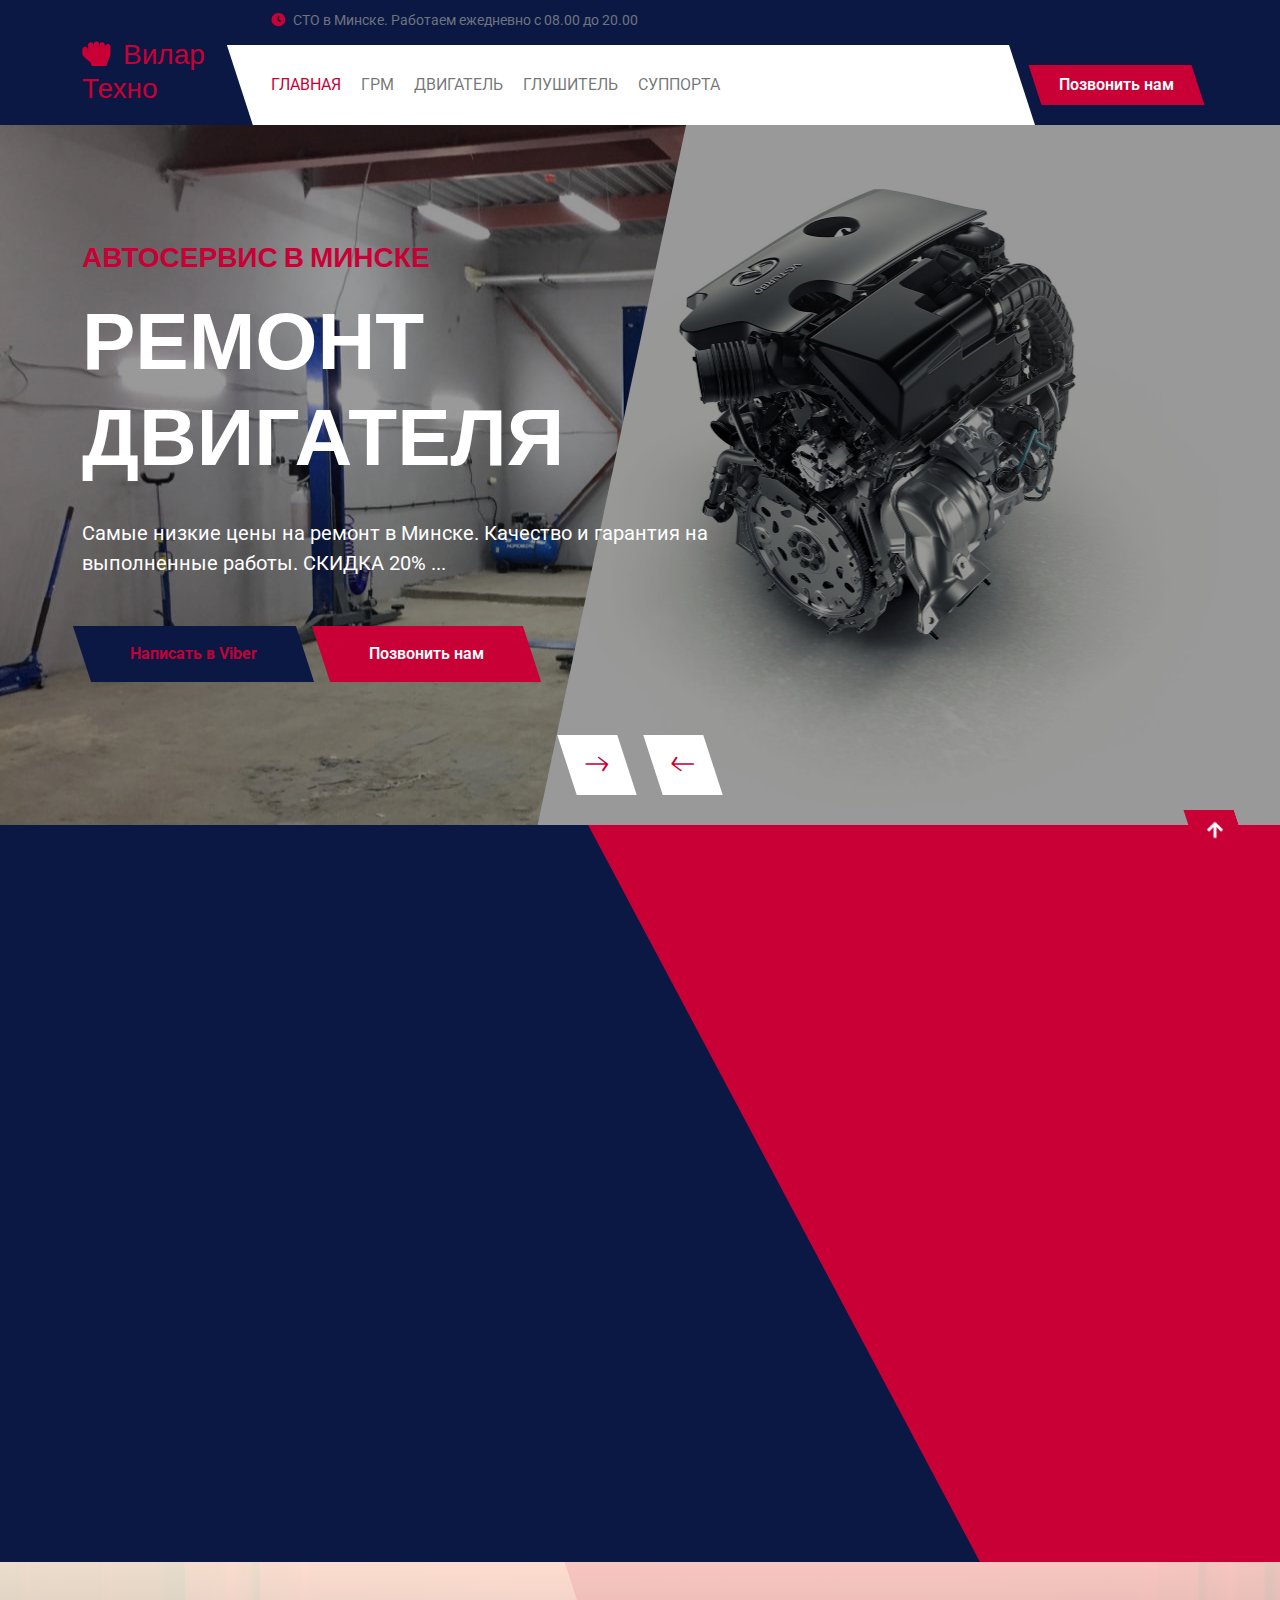
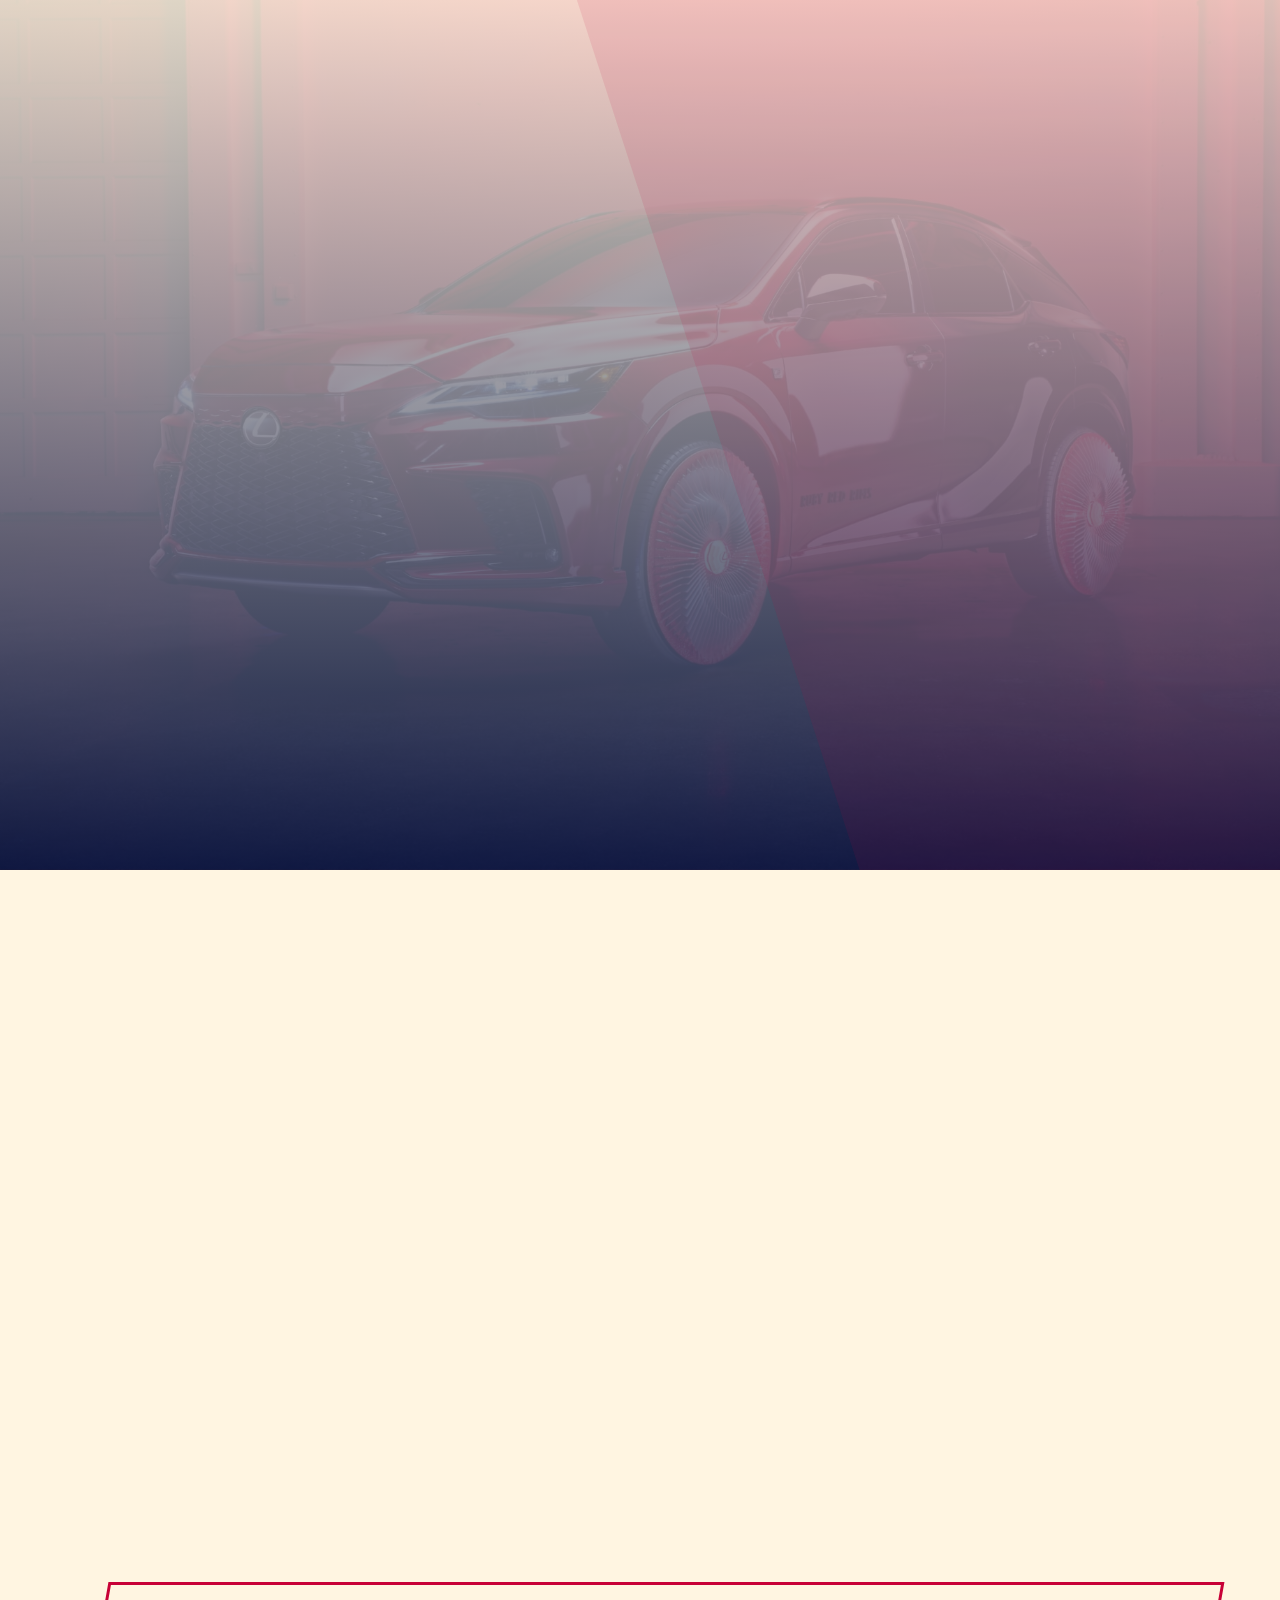
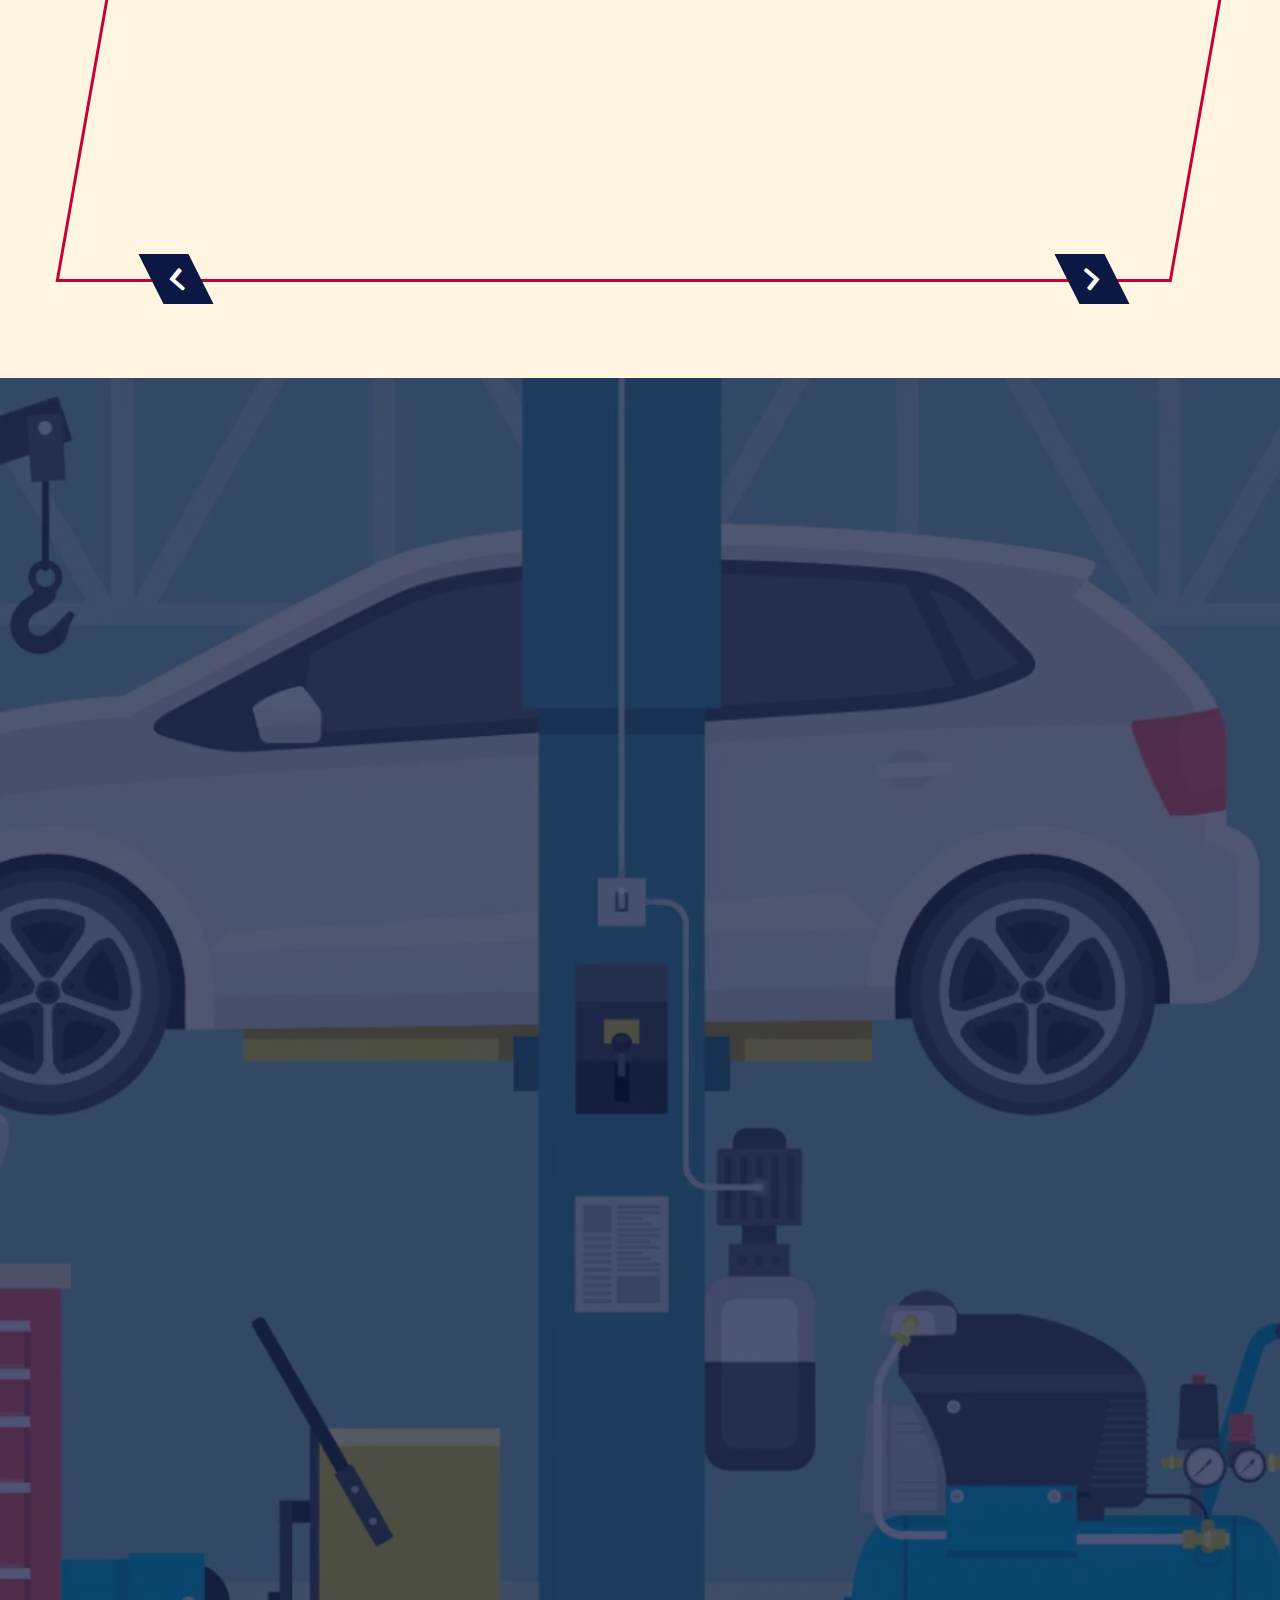
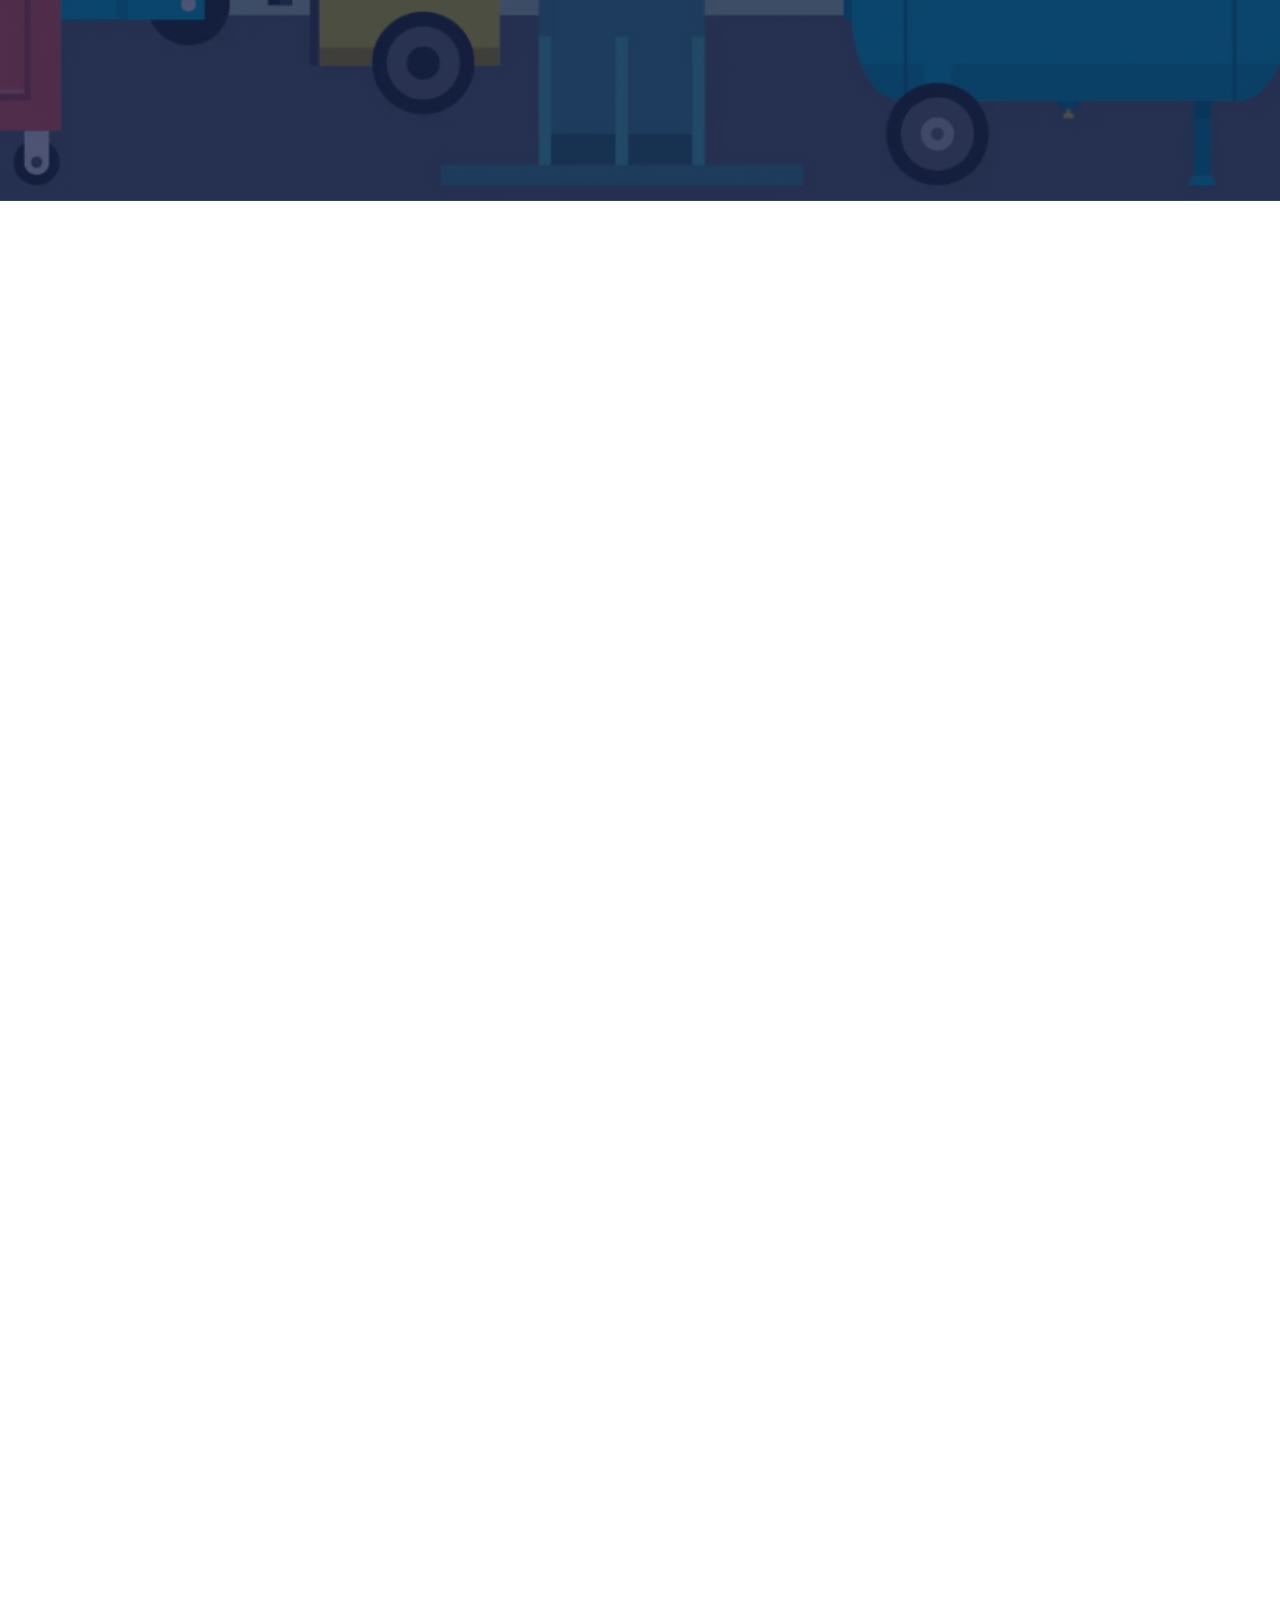
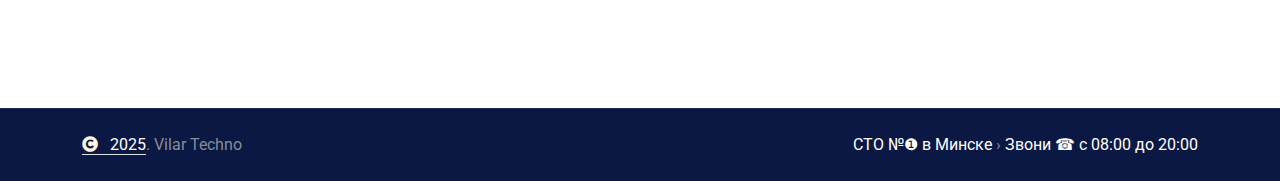
==== commit 6bdf0809: "Update dvigatel.html" ====
--- a/dvigatel.html
+++ b/dvigatel.html
@@ -141,7 +141,7 @@
                                 <div class="text-sm-center text-md-start">
                                     <h3 class="text-primary text-uppercase fw-bold mb-4">Автосервис в Минске</h3>
                                     <h1 class="display-1 text-white mb-4">РЕМОНТ ДВИГАТЕЛЯ</h1>
-                                    <p class="mb-5 fs-5">Самые низкие цены на ремонт двигателя в Минске. Качество и гарантия на выполненные работы. СКИДКА 20% ... 
+                                    <p class="mb-5 fs-5">Самые низкие цены на ремонт в Минске. Качество и гарантия на выполненные работы. СКИДКА 20% ... 
                                     </p>
                                     <div class="d-flex justify-content-center justify-content-md-start flex-shrink-0 mb-4">
                                         <a class="btn btn-dark py-3 px-4 px-md-5 me-2" href="viber://chat?number=+375296165046"> <span>Написать в Viber</span></a>
@@ -161,7 +161,7 @@
                             <div class="col-lg-7 animated fadeInLeft">
                                 <div class="text-sm-center text-md-start">
                                     <h3 class="text-primary text-uppercase fw-bold mb-4">Автосервис в Минске</h3>
-                                    <h1 class="display-2 text-white mb-4">РЕМОНТ ДИЗЕЛЬНЫХ И БЕНЗИНОВЫХ</h1>
+                                    <h1 class="display-2 text-white mb-4">РЕМОНТ ДИЗЕЛЬНЫХ И БЕНЗИНОВЫХ ДВС</h1>
                                     <p class="mb-5 fs-5">Обслуживаем марки автомобилей: опель, форд, рено, пежо, ситроен, фольксваген, ауди, тойота, лада и другие ... 
                                     </p>
                                     <div class="d-flex justify-content-center justify-content-md-start flex-shrink-0 mb-4">
